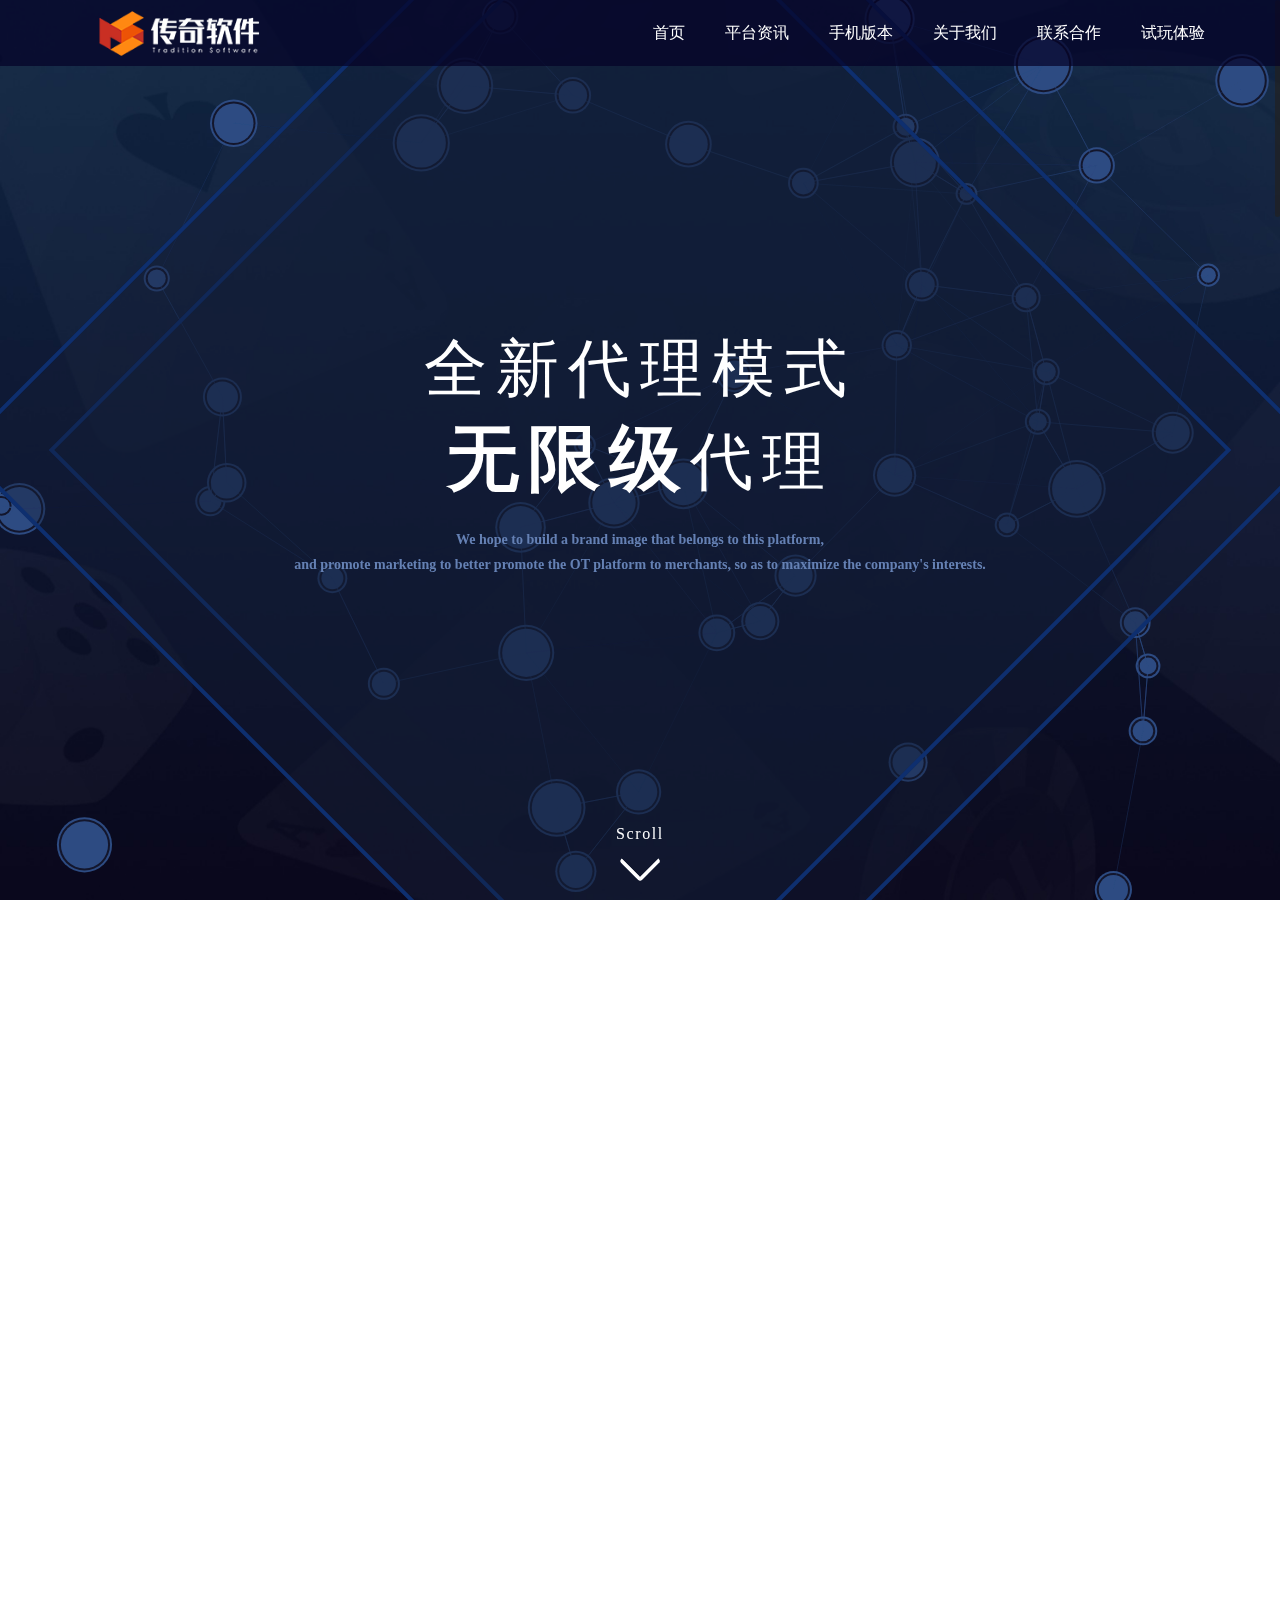
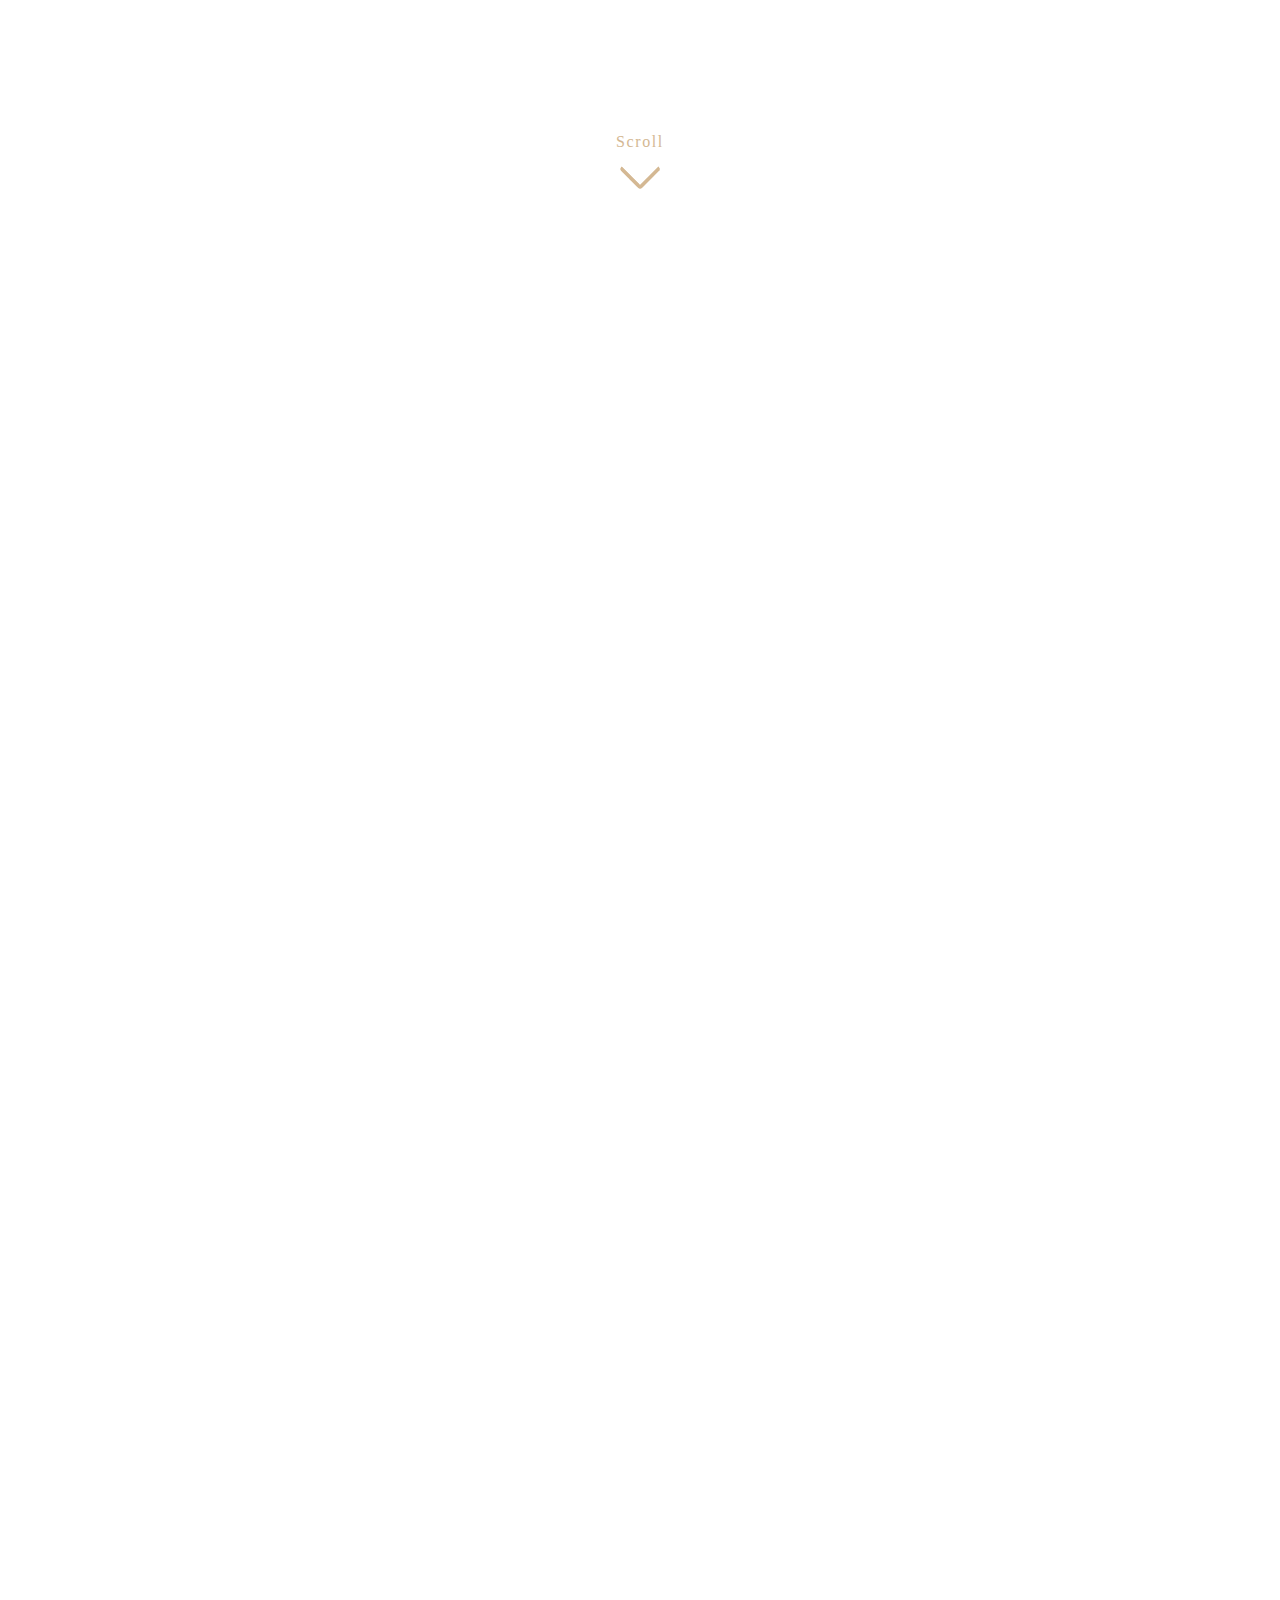
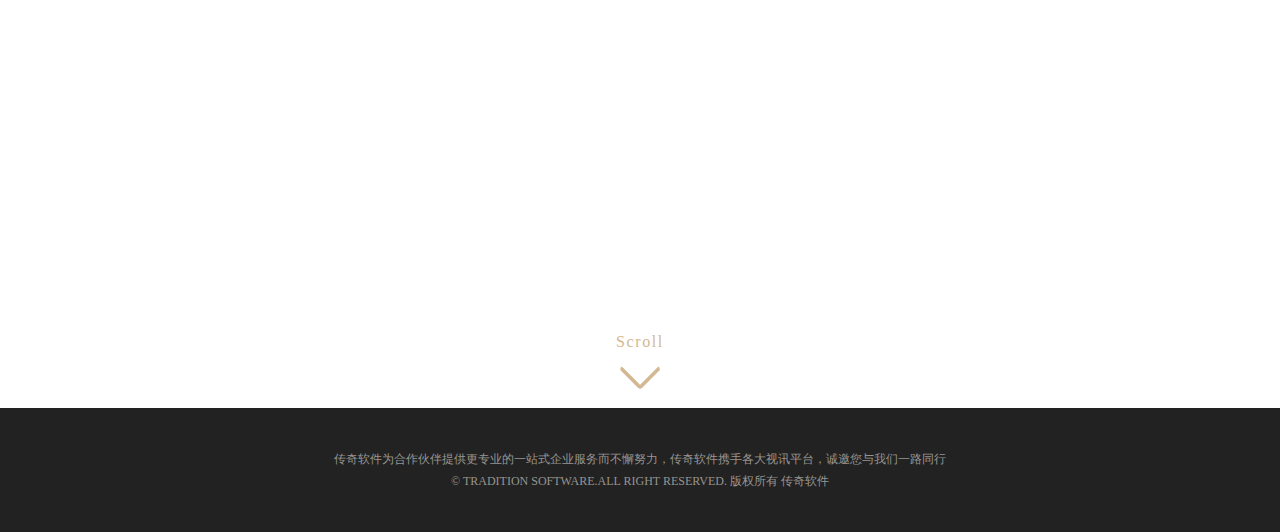
==== index.html @ 80adf050 "firstup" ====
<!DOCTYPE html>
<html lang="en">

<head>
    <!-- Global site tag (gtag.js) - Google Analytics -->
    <script async src="https://www.googletagmanager.com/gtag/js?id=UA-107870706-2"></script>
    <script src="js/ga.js"></script>
    <!--gaend-->
    <meta charset="UTF-8">
    <meta name="viewport" content="width=device-width, initial-scale=1.0">
    <meta http-equiv="X-UA-Compatible" content="ie=edge">
    <title>传奇软件</title>
    <link href="css/bootstrap.min.css" rel="stylesheet">
    <link rel="stylesheet" href="css/icomoon.css">
    <link rel="stylesheet" href="css/animate.css">
    <link rel="stylesheet" href="css/slick.css">
    <link rel="stylesheet" href="css/colorbox.css">
    <link rel="stylesheet" href="stylesheets/style.css">
</head>

<body>
    <div class="wow fadeIn navbar anvbar-custom navbar-default navbar-fixed-top" role="navigation" data-wow-delay="0.2s">
    </div>
    <div class="visual" id="index_main">
        <canvas id="canvas"></canvas>
        <script src="js/canvas.js "></script>
        <div class="maintext">
            <h1 class="wow fadeInDown" data-wow-delay="0.2s">
                <div>全新代理模式</div>
                <div><span>无限级</span>代理</div>
            </h1>
            <p class="wow fadeInUp stxt" data-wow-delay="0.4s">
                We hope to build a brand image that belongs to this platform,
                <br/>and promote marketing to better promote the OT platform to merchants, so as to maximize the company's interests.
            </p>
        </div>
        <a class="scroll" href="#index_why">Scroll
            <span class="arrow"></span>
        </a>
    </div>
    <div class="visual inpage_full lightbg" id="index_why">
        <div class="container">
            <h1 class="wow fadeInUp parttitle">为什么选择我们</h1>
            <div class="rowbox">
                <li class="wow fadeInUp">
                    <div class="circle">
                        <i class="icon-index_02_svg01"></i>
                    </div>
                    <div class="stitle">VIP高端定制</div>
                    <div class="stxt">提供多套网站皮肤供您选择 更可根据您的要求，打造属于您的游戏平台</div>
                </li>
                <li class="wow fadeInUp" data-wow-delay="0.1s">
                    <div class="circle">
                        <i class="icon-index_02_svg02"></i>
                    </div>
                    <div class="stitle">超强防御系统</div>
                    <div class="stxt">专业的技术团队，全新的网站架构， 更有加密的网站防攻击系统，让您的网站安全稳定运营</div>
                </li>
                <li class="wow fadeInUp" data-wow-delay="0.2s">
                    <div class="circle">
                        <i class="icon-index_02_svg03"></i>
                    </div>
                    <div class="stitle">大数据处理能力</div>
                    <div class="stxt">具备更强的决策力、洞察发现力和流程优化能力的海量 高增长率和多样化的信息资产</div>
                </li>
                <li class="wow fadeInUp">
                    <div class="circle">
                        <i class="icon-index_02_svg04"></i>
                    </div>
                    <div class="stitle">一站式服务</div>
                    <div class="stxt">一站式企业级服务 为您提供更高质量的服务和服务效率 让您的网站运营无后顾之忧</div>
                </li>
                <li class="wow fadeInUp" data-wow-delay="0.1s">
                    <div class="circle">
                        <i class="icon-index_02_svg05"></i>
                    </div>
                    <div class="stitle">7*24小时支持与维护</div>
                    <div class="stxt">提供专属您的7*24小时沟通渠道 让我们专业的运维团队为您解决所有难题</div>
                </li>
                <li class="wow fadeInUp" data-wow-delay="0.2s">
                    <div class="circle">
                        <i class="icon-index_02_svg06"></i>
                    </div>
                    <div class="stitle">风险管理</div>
                    <div class="stxt">实时风险监控系统 保证每个玩家的资金安全</div>
                </li>
            </div>
        </div>
        <a class="scroll scroll_light" href="#index_crate">Scroll
            <span class="arrow"></span>
        </a>
    </div>
    <div class="visual darkbg inpage_full" id="index_crate">
        <div class="container">
            <h1 class="wow fadeInUp parttitle">创新的代理模式</h1>
            <div class="rowbox">
                <li class="wow fadeInUp">
                    <div class="circle">
                        <div class="stitle">1</div>
                    </div>
                    <div class="stxt">首创无限层极代理模式<br/>同时可发展下级代理与玩家<br/>最短时间产生几何裂变<br/>巨额收益轻松赚取</div>
                </li>
                <li class="wow fadeInUp" data-wow-delay="0.1s">
                    <div class="circle">
                        <div class="stitle">2</div>
                    </div>
                    <div class="stxt">代理返水可重复为<br/>平台创造收益<br/>打破传统的返点模式<br/>开创新平台，新模式</div>
                </li>
                <li class="wow fadeInUp" data-wow-delay="0.2s">
                    <div class="circle">
                        <div class="stitle">3</div>
                    </div>
                    <div class="stxt">全新返利模式<br/>平台可自定义返水比例政<br/>策去配合您的运营模式</div>
                </li>
                <li class="wow fadeInUp" data-wow-delay="0.3s">
                    <div class="circle">
                        <div class="stitle">4</div>
                    </div>
                    <div class="stxt">即将开发手机端代理后台<br/>代理随时随<br/>地可查看创收<br/>随时随地发展会员</div>
                </li>
            </div>
        </div>
        <a class="scroll scroll_light" href="#index_pay">Scroll
            <span class="arrow"></span>
        </a>
    </div>
    <div class="visual lightbg inpage_full" id="index_pay">
        <div class="container">
            <h1 class="wow fadeInUp parttitle">独立支付系统</h1>
            <div class="rowbox">
                <div class="payimg wow fadeInUp"><img src="images/index_04_pagepic.png" alt=""></div>
                <ul>
                    <li class="wow fadeInUp">组建自有的专业支付小组，解决各种支付难题</li>
                    <li class="wow fadeInUp" data-wow-delay="0.1s">更多安全可靠的支付商户，让支付变得可靠可信</li>
                    <li class="wow fadeInUp" data-wow-delay="0.2s">使用独立系统维护支付产品，独立发布上线不影响其他业务点</li>
                    <li class="wow fadeInUp" data-wow-delay="0.3s">超顺畅免转钱包，无需转账，玩家可以在各个游戏平台快速进行游戏</li>
                </ul>
            </div>
        </div>
        
        <a class="scroll scroll_light" href="#index_03">Scroll
            <span class="arrow"></span>
        </a>
    </div>
    <footer>
    </footer>
    <a href="# " class="toTop " href="# " title="top ">
        <span>
            <p class="arrow">
            </p>
        </span>
    </a>
</body>
<script src="js/jquery-2.1.0.min.js "></script>
<script src="js/bootstrap.min.js "></script>
<script src="js/jquery.nicescroll.min.js "></script>
<script src="js/slick.min.js"></script>
<script src="js/jquery.colorbox.js"></script>
<script src="js/wow.min.js "></script>
<script src="js/script.js "></script>

</html>
---- css/icomoon.css ----
@font-face {
  font-family: 'icomoon';
  src:  url('fonts/icomoon.eot?jdwg32');
  src:  url('fonts/icomoon.eot?jdwg32#iefix') format('embedded-opentype'),
    url('fonts/icomoon.ttf?jdwg32') format('truetype'),
    url('fonts/icomoon.woff?jdwg32') format('woff'),
    url('fonts/icomoon.svg?jdwg32#icomoon') format('svg');
  font-weight: normal;
  font-style: normal;
}

[class^="icon-"], [class*=" icon-"] {
  /* use !important to prevent issues with browser extensions that change fonts */
  font-family: 'icomoon' !important;
  speak: none;
  font-style: normal;
  font-weight: normal;
  font-variant: normal;
  text-transform: none;
  line-height: 1;

  /* Better Font Rendering =========== */
  -webkit-font-smoothing: antialiased;
  -moz-osx-font-smoothing: grayscale;
}

.icon-contact_message:before {
  content: "\e900";
  color: #000;
}
.icon-contact_name:before {
  content: "\e901";
}
.icon-contact_phone:before {
  content: "\e902";
}
.icon-index_02_svg01:before {
  content: "\e903";
  color: #000;
}
.icon-index_02_svg02:before {
  content: "\e904";
  color: #000;
}
.icon-index_02_svg03:before {
  content: "\e905";
  color: #000;
}
.icon-index_02_svg04:before {
  content: "\e906";
  color: #000;
}
.icon-index_02_svg05:before {
  content: "\e907";
  color: #000;
}
.icon-index_02_svg06:before {
  content: "\e908";
  color: #000;
}
.icon-information_download:before {
  content: "\e909";
}
.icon-information_news:before {
  content: "\e90a";
}
.icon-information_product:before {
  content: "\e90b";
}
.icon-information_search:before {
  content: "\e90c";
}
.icon-information_version:before {
  content: "\e90d";
}
.icon-mobile_main01:before {
  content: "\e90e";
}
.icon-mobile_main02:before {
  content: "\e90f";
}
.icon-mobile_main03:before {
  content: "\e910";
}
.icon-mobile_main04:before {
  content: "\e911";
}
.icon-mobile_main05:before {
  content: "\e912";
}
.icon-mobile_main06:before {
  content: "\e913";
}
.icon-mobile_main07:before {
  content: "\e914";
}
.icon-contact_mail:before {
  content: "\e915";
}
---- css/colorbox.css ----
/*
    Colorbox Core Style:
    The following CSS is consistent between example themes and should not be altered.
*/
#colorbox, #cboxOverlay, #cboxWrapper{position:absolute; top:0; left:0; z-index:9999; overflow:hidden;}
#cboxOverlay{position:fixed; width:100%; height:100%;}
#cboxMiddleLeft, #cboxBottomLeft{clear:left;}
#cboxContent{position:relative;}
#cboxLoadedContent{overflow:auto; -webkit-overflow-scrolling: touch;}
#cboxTitle{margin:0;}
#cboxLoadingOverlay, #cboxLoadingGraphic{position:absolute; top:0; left:0; width:100%; height:100%;}
#cboxPrevious, #cboxNext, #cboxClose, #cboxSlideshow{cursor:pointer;}
.cboxPhoto{float:left; margin:auto; border:0; display:block; max-width:none; -ms-interpolation-mode:bicubic;}
.cboxIframe{width:100%; height:100%; display:block; border:0;}
#colorbox, #cboxContent, #cboxLoadedContent{box-sizing:content-box; -moz-box-sizing:content-box; -webkit-box-sizing:content-box;}

/* 
    User Style:
    Change the following styles to modify the appearance of Colorbox.  They are
    ordered & tabbed in a way that represents the nesting of the generated HTML.
*/
#cboxOverlay{background:#000;}
#colorbox{outline:0;}
    #cboxContent{margin-top:20px;background:#000;}
        .cboxIframe{background:#fff;}
        #cboxError{padding:50px; border:1px solid #ccc;}
        #cboxLoadedContent{border:5px solid #000; background:#fff;}
        #cboxTitle{position:absolute; top:-15px; left:0;color:#fffae6;font-size: 12px; padding-left:7px;}
        #cboxCurrent{position:absolute; top:-15px; right:0px;color:#2a2a2a;font-size: 12px; padding-right:7px;}
        #cboxLoadingGraphic{background:url(../images/loading.gif) no-repeat center center;}

        /* these elements are buttons, and may need to have additional styles reset to avoid unwanted base styles */
        #cboxPrevious, #cboxNext, #cboxSlideshow, #cboxClose {border:0; padding:0; margin:0; overflow:visible; width:auto; background:none; }
        
        /* avoid outlines on :active (mouseclick), but preserve outlines on :focus (tabbed navigating) */
        #cboxPrevious:active, #cboxNext:active, #cboxSlideshow:active, #cboxClose:active {outline:0;}
        
        #cboxSlideshow{position:absolute; top:-20px; right:90px;color:#fffae6;font-size: 12px;}
        #cboxPrevious{position:absolute; top:50%; left:5px; margin-top:-32px; background:url(../images/controls.png) no-repeat top left; width:28px; height:65px; text-indent:-9999px;}
        #cboxPrevious:hover{background-position:bottom left;}
        #cboxNext{position:absolute; top:50%; right:5px; margin-top:-32px; background:url(../images/controls.png) no-repeat top right; width:28px; height:65px; text-indent:-9999px;}
        #cboxNext:hover{background-position:bottom right;}
        #cboxClose{position:absolute; top:5px; right:30px; display:block; background:url(../images/controls.png) no-repeat top center; width:38px; height:19px; text-indent:-9999px;}
        #cboxClose:hover{background-position:bottom center;}
---- stylesheets/style.css ----
@charset "UTF-8";
/* Welcome to Compass.
 * In this file you should write your main styles. (or centralize your imports)
 * Import this file using the following HTML or equivalent:
 * <link href="/stylesheets/screen.css" media="screen, projection" rel="stylesheet" type="text/css" /> */
/* http://meyerweb.com/eric/tools/css/reset/ 
   v2.0 | 20110126
   License: none (public domain)
*/
/* line 6, ../sass/reset.scss */
html, body, div, span, applet, object, iframe, h1, h2, h3, h4, h5, h6, p, blockquote, pre, a, abbr, acronym, address, big, cite, code, del, dfn, em, img, ins, kbd, q, s, samp, small, strike, strong, sub, sup, tt, var, b, u, i, center, dl, dt, dd, ol, ul, li, fieldset, form, label, legend, table, caption, tbody, tfoot, thead, tr, th, td, article, aside, canvas, details, embed, figure, figcaption, footer, header, hgroup, menu, nav, output, ruby, section, summary, time, mark, audio, video {
  margin: 0;
  padding: 0;
  border: 0;
  font-size: 100%;
  font: inherit;
  vertical-align: baseline;
}

/* HTML5 display-role reset for older browsers */
/* line 16, ../sass/reset.scss */
article, aside, details, figcaption, figure, footer, header, hgroup, menu, nav, section {
  display: block;
}

/* line 19, ../sass/reset.scss */
body {
  line-height: 1;
}

/* line 22, ../sass/reset.scss */
ol, ul {
  list-style: none;
}

/* line 25, ../sass/reset.scss */
blockquote, q {
  quotes: none;
}

/* line 29, ../sass/reset.scss */
blockquote:before, blockquote:after {
  content: '';
  content: none;
}

/* line 34, ../sass/reset.scss */
q:before, q:after {
  content: '';
  content: none;
}

/* line 38, ../sass/reset.scss */
table {
  border-collapse: collapse;
  border-spacing: 0;
}

/*zindex*/
/*linear-gradient*/
/*specify*/
/*keyframes*/
/*Responsive*/
/*radius*/
/*boxshadow*/
/*POS*/
/*clearfix*/
/*changebg*/
/*gridbox*/
/* line 37, ../sass/style.scss */
* {
  font: normal 14px/20px "Microsoft Yahei";
}

/*
*********useage*********
@include POS(475px,75px);
@include css3(transition,all 1s ease);
@include css3(box-shadow,0px 0px 14px #ffffff);
@include css3(border-radius,20px);
border: 2px solid #6d4b00;
left: calc(50% - 82.5px);
@include linear-gradient(#db3542, #bc2741);
@include range-width-in(0,0){}
@include ellipsistext();
@include linear-gradient($top, $bottom);

.btn_face{
    @include btn_style_face($color_main ,65px ,30px,$radius);
    @include hover_light();
}
.btn_line{
    @include btn_style_line($color_main ,65px ,30px,$radius);
}
.tablebox{
    @include table_style();
}


@media screen and (min-width: 0px) and (max-width:640px) {}
@media screen and (min-width: 641px) and (max-width:1200px) {}
@media screen and (min-width: 1201px) and (max-width:2000px) {}

*********animation*********
@include css3(transition,all 1s ease);
@include css3(animation,opacitylight 2s infinite linear);
@include keyframes(opacitylight) {
    0% {
        opacity: 0;
    }
    50% {
        opacity: 1;
    }
    100% {
        opacity: 0;
    }
}
*/
/*
@if $point == bigpc
    @media only screen and (max-width: 1440px)
        @content 
@if $point == pc
    @media only screen and (max-width: 1024px)
        @content 
@else if $point == pad 
    @media only screen and (max-width: 768px)  
        @content 
@else if $point == mobile 
    @media only screen and (max-width: 425px)   
        @content
*/
/* line 208, ../sass/style.scss */
body {
  background: #fff;
  font-family: "Microsoft Yahei";
}

/* line 213, ../sass/style.scss */
a {
  text-decoration: none;
}

/* line 217, ../sass/style.scss */
li {
  list-style: none;
}

/* line 221, ../sass/style.scss */
.stxt {
  font-size: 14px;
  line-height: 25px;
}

/* line 225, ../sass/style.scss */
.stitle {
  font-size: 18px;
  line-height: 50px;
  font-weight: 900;
}

/* line 231, ../sass/style.scss */
select {
  -webkit-box-shadow: 0px 0px 14px #ffffff;
  -moz-box-shadow: 0px 0px 14px #ffffff;
  -ms-box-shadow: 0px 0px 14px #ffffff;
  -o-box-shadow: 0px 0px 14px #ffffff;
  box-shadow: 0px 0px 14px #ffffff;
  border: 0px;
  line-height: 30px;
  height: 30px;
  padding: 0 7px;
  /*很关键：将默认的select选择框样式清除*/
  appearance: none;
  -moz-appearance: none;
  -webkit-appearance: none;
  padding-right: 20px;
  cursor: pointer;
  min-width: 80px;
}

/* line 247, ../sass/style.scss */
input {
  border: 1px solid #3e8ef0;
  background: transparent;
  line-height: 28px;
  height: 28px;
  padding: 0 10px;
  -webkit-transition: all 0.2s ease;
  -moz-transition: all 0.2s ease;
  -ms-transition: all 0.2s ease;
  -o-transition: all 0.2s ease;
  transition: all 0.2s ease;
  width: 145px;
}

/* line 256, ../sass/style.scss */
.visual {
  min-height: 100vh;
  color: #fff;
  padding: 1em;
  position: relative;
  overflow: hidden;
  display: -webkit-flex;
  display: flex;
  align-items: center;
  -webkit-align-items: center;
}

/* line 264, ../sass/style.scss */
.inpage_full {
  padding: 1em 1em 8em 1em;
}

/* line 267, ../sass/style.scss */
.wrapper {
  width: 100%;
  height: auto;
  margin: 0 auto;
  min-width: 1000px;
}

/* line 273, ../sass/style.scss */
.wrapper_in {
  max-width: 1000px;
  width: 100%;
  height: 100%;
  margin: 0 auto;
  position: relative;
}

/* line 280, ../sass/style.scss */
.gridbox li {
  height: 100px;
  float: left;
  margin-right: 5%;
  margin-bottom: 5%;
  width: 16%;
  background: #000;
}
/* line 152, ../sass/mixin.scss */
.gridbox li:nth-child(5n) {
  margin-right: 0;
}
/* line 284, ../sass/style.scss */
.gridbox li img {
  width: 100%;
}

@media screen and (min-width: 0) and (max-width: 767px) {
  /* line 288, ../sass/style.scss */
  .pc_show {
    display: none;
  }
}

/* line 293, ../sass/style.scss */
.mb_show {
  display: none;
}
@media screen and (min-width: 0) and (max-width: 767px) {
  /* line 293, ../sass/style.scss */
  .mb_show {
    display: block;
  }
}

/*navbar*/
/* line 300, ../sass/style.scss */
.navbar {
  background-color: rgba(4, 2, 39, 0.7);
}
@media screen and (min-width: 0) and (max-width: 425px) {
  /* line 300, ../sass/style.scss */
  .navbar {
    background-color: #040227;
  }
}

@media screen and (min-width: 0) and (max-width: 767px) {
  /* line 306, ../sass/style.scss */
  .navbar-nav {
    margin-top: 0px;
  }
}

/* line 311, ../sass/style.scss */
.navbar-default {
  border-color: transparent;
}
/* line 313, ../sass/style.scss */
.navbar-default .navbar-nav > li > a {
  line-height: 45px;
  color: #fff;
  text-align: center;
  padding: 10px 20px;
  font-weight: 100;
}
@media screen and (min-width: 0) and (max-width: 768px) {
  /* line 313, ../sass/style.scss */
  .navbar-default .navbar-nav > li > a {
    line-height: 30px;
  }
}
@media screen and (min-width: 0) and (max-width: 1024px) {
  /* line 313, ../sass/style.scss */
  .navbar-default .navbar-nav > li > a {
    padding: 10px;
  }
}
/* line 325, ../sass/style.scss */
.navbar-default .navbar-nav > li > a:hover, .navbar-default .navbar-nav > li > a:focus {
  color: rgba(255, 255, 255, 0.8);
}

/* line 330, ../sass/style.scss */
.navbar-collapse {
  max-height: 100%;
}

/* line 333, ../sass/style.scss */
.navbar-brand {
  padding: 0 8px;
}
@media screen and (min-width: 0) and (max-width: 768px) {
  /* line 333, ../sass/style.scss */
  .navbar-brand {
    padding: 0;
  }
}
/* line 338, ../sass/style.scss */
.navbar-brand img {
  height: 60px;
  margin: 0 1.2vw;
}
@media screen and (min-width: 0) and (max-width: 768px) {
  /* line 338, ../sass/style.scss */
  .navbar-brand img {
    height: 50px;
  }
}

/* line 346, ../sass/style.scss */
.navbar-toggle {
  margin-top: 15px;
  border: none !important;
}
/* line 349, ../sass/style.scss */
.navbar-toggle:hover {
  background-color: transparent !important;
}
/* line 352, ../sass/style.scss */
.navbar-toggle span.icon-bar {
  position: relative;
  -webkit-transition: 0.3s;
  -moz-transition: 0.3s;
  -ms-transition: 0.3s;
  -o-transition: 0.3s;
  transition: 0.3s;
}

/* line 359, ../sass/style.scss */
.navbar-toggle:not(.collapsed) span.icon-bar:nth-child(2) {
  top: 6px;
  -webkit-transform: rotate(45deg);
  -moz-transform: rotate(45deg);
  -ms-transform: rotate(45deg);
  -o-transform: rotate(45deg);
  transform: rotate(45deg);
}
/* line 364, ../sass/style.scss */
.navbar-toggle:not(.collapsed) span.icon-bar:nth-child(3) {
  opacity: 0;
}
/* line 367, ../sass/style.scss */
.navbar-toggle:not(.collapsed) span.icon-bar:nth-child(4) {
  top: -6px;
  -webkit-transform: rotate(-45deg);
  -moz-transform: rotate(-45deg);
  -ms-transform: rotate(-45deg);
  -o-transform: rotate(-45deg);
  transform: rotate(-45deg);
}

/* line 373, ../sass/style.scss */
.navbar-default .navbar-toggle:hover, .navbar-default .navbar-toggle:focus {
  background: rgba(255, 255, 255, 0.2);
}

/* line 376, ../sass/style.scss */
.navbar-default .navbar-nav > .open > a, .navbar-default .navbar-nav > .open > a:hover, .navbar-default .navbar-nav > .open > a:focus {
  background-color: transparent;
  color: #fff;
}

/* line 380, ../sass/style.scss */
.navbar-color, .custom-collapse {
  background-color: #040227;
  transition: background 1.2s;
}

/* line 386, ../sass/style.scss */
.dropdown-menu {
  color: #040227;
  background-color: white;
  border: 1px solid rgba(4, 2, 39, 0.7);
  border-top: 3px solid rgba(4, 2, 39, 0.7);
  box-shadow: 0 0 5px rgba(0, 0, 0, 0.05);
}
@media screen and (min-width: 0) and (max-width: 768px) {
  /* line 386, ../sass/style.scss */
  .dropdown-menu {
    width: 100%;
    border: none;
  }
}
/* line 396, ../sass/style.scss */
.dropdown-menu li {
  padding: 10px 5px;
}
@media screen and (min-width: 0) and (max-width: 768px) {
  /* line 396, ../sass/style.scss */
  .dropdown-menu li {
    background-color: rgba(255, 255, 255, 0.8);
    color: #444;
    width: 100%;
  }
}

/* line 407, ../sass/style.scss */
.dropdown:hover > .dropdown-menu {
  background-color: white;
  display: block;
}

/* line 411, ../sass/style.scss */
.dropdown-menu > li > a {
  text-align: center;
}

/* line 414, ../sass/style.scss */
.dropdown-menu > li > a:hover {
  transition: all 0.5s;
  background-color: transparent;
  color: #ff6d00;
}

/* line 419, ../sass/style.scss */
.navbar-nav .open .dropdown-menu {
  position: static;
  float: none;
  width: auto;
  margin-top: 0;
  background-color: transparent;
  border: 0;
  box-shadow: none;
}

/*scroll next*/
/* line 430, ../sass/style.scss */
a.scroll {
  color: #fff;
  position: absolute;
  bottom: 50px;
  left: 50%;
  z-index: 2;
  display: inline-block;
  -webkit-transform: translate(-50%, -50%);
  -moz-transform: translate(-50%, -50%);
  -ms-transform: translate(-50%, -50%);
  -o-transform: translate(-50%, -50%);
  transform: translate(-50%, -50%);
  letter-spacing: 0.1em;
  text-decoration: none;
  transition: opacity 0.3s;
}
/* line 441, ../sass/style.scss */
a.scroll span.arrow {
  -webkit-transition: all 600ms cubic-bezier(0.17, 0.67, 0.83, 0.67);
  -moz-transition: all 600ms cubic-bezier(0.17, 0.67, 0.83, 0.67);
  -ms-transition: all 600ms cubic-bezier(0.17, 0.67, 0.83, 0.67);
  -o-transition: all 600ms cubic-bezier(0.17, 0.67, 0.83, 0.67);
  transition: all 600ms cubic-bezier(0.17, 0.67, 0.83, 0.67);
  -webkit-transform: rotate(-45deg);
  -moz-transform: rotate(-45deg);
  -ms-transform: rotate(-45deg);
  -o-transform: rotate(-45deg);
  transform: rotate(-45deg);
  position: absolute;
  top: 20px;
  left: 50%;
  border-left: 4px solid #fff;
  border-bottom: 4px solid #fff;
  border-radius: 4px;
  margin-left: -15px;
  box-sizing: border-box;
  width: 30px;
  height: 30px;
  -webkit-animation: opacitylight 1s infinite linear;
  -moz-animation: opacitylight 1s infinite linear;
  -ms-animation: opacitylight 1s infinite linear;
  -o-animation: opacitylight 1s infinite linear;
  animation: opacitylight 1s infinite linear;
}
@-webkit-keyframes opacitylight {
  0% {
    top: 10px;
    opacity: 0;
  }
  80% {
    opacity: 1;
  }
  100% {
    top: 30px;
    opacity: 0;
  }
}
@-moz-keyframes opacitylight {
  0% {
    top: 10px;
    opacity: 0;
  }
  80% {
    opacity: 1;
  }
  100% {
    top: 30px;
    opacity: 0;
  }
}
@-o-keyframes opacitylight {
  0% {
    top: 10px;
    opacity: 0;
  }
  80% {
    opacity: 1;
  }
  100% {
    top: 30px;
    opacity: 0;
  }
}
@keyframes opacitylight {
  0% {
    top: 10px;
    opacity: 0;
  }
  80% {
    opacity: 1;
  }
  100% {
    top: 30px;
    opacity: 0;
  }
}
/* line 470, ../sass/style.scss */
a.scroll_light {
  color: #d4b893;
}
/* line 472, ../sass/style.scss */
a.scroll_light span.arrow {
  border-left: 4px solid #d4b893;
  border-bottom: 4px solid #d4b893;
}

/* line 477, ../sass/style.scss */
h1.parttitle {
  color: #333333;
  font-size: 48px;
  font-size: 5vmin;
  letter-spacing: 10px;
  letter-spacing: 1vmin;
  width: 100%;
  text-align: center;
  font-weight: 900;
  margin: 40px auto;
}
@media screen and (min-width: 0) and (max-width: 768px) {
  /* line 477, ../sass/style.scss */
  h1.parttitle {
    font-size: 30px;
    font-size: 10vmin;
    letter-spacing: 10px;
    letter-spacing: 1vmin;
  }
}

/*index*/
/* line 495, ../sass/style.scss */
#index_main {
  background: url(../images/index_01.jpg) center;
  background-size: cover;
  background-attachment: fixed;
  display: -webkit-flex;
  display: flex;
  align-items: center;
  -webkit-align-items: center;
  position: relative;
  overflow: hidden;
}
/* line 502, ../sass/style.scss */
#index_main .stxt {
  color: #6581b4;
}

/* line 506, ../sass/style.scss */
#index_why {
  background: url(../images/index_02.jpg) center;
  background-size: cover;
  background-attachment: fixed;
}
/* line 511, ../sass/style.scss */
#index_why .rowbox li {
  padding: 2%;
  text-align: center;
  flex-grow: 1;
  cursor: pointer;
  width: calc(100% / 3);
}
@media screen and (min-width: 0) and (max-width: 768px) {
  /* line 511, ../sass/style.scss */
  #index_why .rowbox li {
    width: 100%;
  }
}
/* line 521, ../sass/style.scss */
#index_why .rowbox li:hover .circle {
  -webkit-transform: rotatey(360deg);
  -moz-transform: rotatey(360deg);
  -ms-transform: rotatey(360deg);
  -o-transform: rotatey(360deg);
  transform: rotatey(360deg);
}
/* line 523, ../sass/style.scss */
#index_why .rowbox li:hover .circle i:before {
  color: #525a67;
}
/* line 528, ../sass/style.scss */
#index_why .rowbox li .circle {
  -webkit-border-radius: 50%;
  -moz-border-radius: 50%;
  -ms-border-radius: 50%;
  -o-border-radius: 50%;
  border-radius: 50%;
  -webkit-transition: all 0.3s ease;
  -moz-transition: all 0.3s ease;
  -ms-transition: all 0.3s ease;
  -o-transition: all 0.3s ease;
  transition: all 0.3s ease;
  border: 3px solid #525a67;
  padding: 1.5em;
  display: table;
  margin: 0 auto;
}
/* line 536, ../sass/style.scss */
#index_why .rowbox li .circle i:before {
  -webkit-transition: all 0.3s ease;
  -moz-transition: all 0.3s ease;
  -ms-transition: all 0.3s ease;
  -o-transition: all 0.3s ease;
  transition: all 0.3s ease;
  font-size: 120px;
  color: #a9b1b7;
}

/* line 546, ../sass/style.scss */
#index_crate {
  background: url(../images/index_03.jpg) center;
  background-size: cover;
  background-attachment: fixed;
}
/* line 551, ../sass/style.scss */
#index_crate .rowbox li {
  background: url(../images/index_02_pagepic.png) top repeat;
  padding: 2%;
  margin: 1% .25%;
  text-align: center;
  flex-grow: 1;
  cursor: pointer;
  width: calc(98% / 4);
  min-height: 55vh;
  padding-top: 10%;
  -webkit-transition: all 0.3s ease;
  -moz-transition: all 0.3s ease;
  -ms-transition: all 0.3s ease;
  -o-transition: all 0.3s ease;
  transition: all 0.3s ease;
}
@media screen and (min-width: 0) and (max-width: 768px) {
  /* line 551, ../sass/style.scss */
  #index_crate .rowbox li {
    min-height: 40vh;
    width: 100%;
  }
  /* line 565, ../sass/style.scss */
  #index_crate .rowbox li .stitle {
    color: #d4b893 !important;
  }
  /* line 566, ../sass/style.scss */
  #index_crate .rowbox li .stxt {
    color: #d4b893 !important;
    margin-top: 5% !important;
  }
  /* line 567, ../sass/style.scss */
  #index_crate .rowbox li .circle {
    border: 1px solid #d4b893 !important;
  }
}
/* line 569, ../sass/style.scss */
#index_crate .rowbox li:nth-child(1) {
  background-position: 25%;
}
/* line 572, ../sass/style.scss */
#index_crate .rowbox li:nth-child(2) {
  background-position: 50%;
}
/* line 575, ../sass/style.scss */
#index_crate .rowbox li:nth-child(3) {
  background-position: 75%;
}
/* line 578, ../sass/style.scss */
#index_crate .rowbox li .circle {
  -webkit-border-radius: 50%;
  -moz-border-radius: 50%;
  -ms-border-radius: 50%;
  -o-border-radius: 50%;
  border-radius: 50%;
  -webkit-transition: all 0.3s ease;
  -moz-transition: all 0.3s ease;
  -ms-transition: all 0.3s ease;
  -o-transition: all 0.3s ease;
  transition: all 0.3s ease;
  display: -webkit-flex;
  display: flex;
  align-items: center;
  -webkit-align-items: center;
  border: 1px solid #8a8a96;
  margin: 0 auto;
  width: 65px;
  height: 65px;
}
/* line 586, ../sass/style.scss */
#index_crate .rowbox li .circle .stitle {
  font-size: 45px;
  color: #8a8a96;
  width: 100%;
}
/* line 592, ../sass/style.scss */
#index_crate .rowbox li .stxt {
  margin-top: 25%;
  font-size: 16px;
  line-height: 30px;
  color: #8a8a96;
  letter-spacing: 3px;
}
@media screen and (min-width: 769px) {
  /* line 602, ../sass/style.scss */
  #index_crate .rowbox li:hover {
    -webkit-transform: scale(1.1) !important;
    -moz-transform: scale(1.1) !important;
    -ms-transform: scale(1.1) !important;
    -o-transform: scale(1.1) !important;
    transform: scale(1.1) !important;
  }
  /* line 604, ../sass/style.scss */
  #index_crate .rowbox li:hover .stitle {
    color: #d4b893 !important;
  }
  /* line 605, ../sass/style.scss */
  #index_crate .rowbox li:hover .stxt {
    color: #d4b893;
  }
  /* line 606, ../sass/style.scss */
  #index_crate .rowbox li:hover .circle {
    border: 1px solid #d4b893;
  }
  /* line 610, ../sass/style.scss */
  #index_crate .rowbox:hover li {
    -webkit-transform: scale(0.9);
    -moz-transform: scale(0.9);
    -ms-transform: scale(0.9);
    -o-transform: scale(0.9);
    transform: scale(0.9);
  }
}

/* line 617, ../sass/style.scss */
#index_pay {
  background: url(../images/index_02.jpg) center;
  background-size: cover;
  background-attachment: fixed;
}
/* line 621, ../sass/style.scss */
#index_pay .container {
  width: 100% !important;
}
/* line 626, ../sass/style.scss */
#index_pay .rowbox .payimg img {
  width: 100%;
}
/* line 630, ../sass/style.scss */
#index_pay .rowbox > * {
  width: 50%;
  flex-grow: 1;
}

/* line 636, ../sass/style.scss */
.rowbox {
  width: 100%;
  display: -webkit-flex;
  display: -ms-flexbox;
  display: flex;
  flex-wrap: wrap;
}
/* line 642, ../sass/style.scss */
.rowbox li {
  -webkit-align-items: center;
  -ms-flex-align: center;
  align-items: center;
}

/* line 648, ../sass/style.scss */
.maintext {
  margin: auto;
  text-align: center;
  z-index: 1;
}
/* line 653, ../sass/style.scss */
.maintext:hover:before, .maintext:hover:after {
  -webkit-transform: scale(0.8) rotate(45deg);
  -moz-transform: scale(0.8) rotate(45deg);
  -ms-transform: scale(0.8) rotate(45deg);
  -o-transform: scale(0.8) rotate(45deg);
  transform: scale(0.8) rotate(45deg);
}
/* line 657, ../sass/style.scss */
.maintext:before, .maintext:after {
  position: absolute;
  content: "";
  width: 100vmin;
  height: 100vmin;
  top: calc(50% - 50vmin);
  left: calc(50% - 50vmin);
  background: rgba(20, 30, 55, 0.4);
  border: 4px solid #0e2f6f;
  z-index: -1;
  -webkit-transform: rotate(45deg);
  -moz-transform: rotate(45deg);
  -ms-transform: rotate(45deg);
  -o-transform: rotate(45deg);
  transform: rotate(45deg);
}
/* line 670, ../sass/style.scss */
.maintext:before {
  left: calc(50% - 45vmin);
  -webkit-transition: all 0.8s;
  -moz-transition: all 0.8s;
  -ms-transition: all 0.8s;
  -o-transition: all 0.8s;
  transition: all 0.8s;
}
/* line 674, ../sass/style.scss */
.maintext:after {
  left: calc(50% - 55vmin);
  -webkit-transition: all 0.5s;
  -moz-transition: all 0.5s;
  -ms-transition: all 0.5s;
  -o-transition: all 0.5s;
  transition: all 0.5s;
}
/* line 678, ../sass/style.scss */
.maintext h1 {
  font-size: 65px;
  font-size: 7vmin;
  letter-spacing: 10px;
  letter-spacing: 1vmin;
  line-height: 100px;
  line-height: 10vmin;
  margin-bottom: 20px;
}
@media screen and (min-width: 0) and (max-width: 768px) {
  /* line 678, ../sass/style.scss */
  .maintext h1 {
    font-size: 40px;
    font-size: 10vmin;
    line-height: 55px;
    line-height: 20vmin;
  }
}
/* line 692, ../sass/style.scss */
.maintext h1 span {
  font-size: 80px;
  font-size: 8vmin;
  font-weight: 900;
}
@media screen and (min-width: 0) and (max-width: 768px) {
  /* line 692, ../sass/style.scss */
  .maintext h1 span {
    font-size: 55px;
    font-size: 15vmin;
  }
}
/* line 702, ../sass/style.scss */
.maintext .stxt {
  font-weight: 900;
}

/* line 706, ../sass/style.scss */
.lightbg {
  color: #333;
}
/* line 708, ../sass/style.scss */
.lightbg .stitle {
  color: #333;
}
/* line 711, ../sass/style.scss */
.lightbg .stxt {
  color: #666;
}
/* line 714, ../sass/style.scss */
.lightbg a.scroll_light {
  color: #d4b893;
}
/* line 716, ../sass/style.scss */
.lightbg a.scroll_light span.arrow {
  border-left: 4px solid #d4b893;
  border-bottom: 4px solid #d4b893;
}

/* line 723, ../sass/style.scss */
.darkbg .stitle {
  color: #fffffb;
}
/* line 726, ../sass/style.scss */
.darkbg .stxt {
  color: #fff;
}
/* line 729, ../sass/style.scss */
.darkbg h1.parttitle {
  color: #fff;
}
/* line 732, ../sass/style.scss */
.darkbg a.scroll_light {
  color: #fff;
}
/* line 734, ../sass/style.scss */
.darkbg a.scroll_light span.arrow {
  border-left: 4px solid #fff;
  border-bottom: 4px solid #fff;
}

/* line 740, ../sass/style.scss */
#canvas {
  position: absolute;
  top: 0;
  left: 0;
}

/*footer*/
/* line 746, ../sass/style.scss */
footer {
  background-color: #222;
  padding: 20px 15px;
  overflow: hidden;
  text-align: center;
  color: #979490;
  font-size: 12px;
  line-height: 22px;
  z-index: 10;
}
@media screen and (min-width: 0) and (max-width: 1024px) {
  /* line 746, ../sass/style.scss */
  footer {
    padding: 10px;
  }
}

/*totop*/
/* line 760, ../sass/style.scss */
.toTop span {
  position: fixed;
  bottom: 66px;
  right: 25px;
  font-size: 50px;
  line-height: 50px;
  color: #fff;
  text-align: center;
  font-weight: bolder;
  z-index: 999;
  background-color: #7b7b7b;
  border-radius: 50%;
  width: 50px;
  height: 50px;
  -webkit-transition: all 0.5s;
  -moz-transition: all 0.5s;
  -ms-transition: all 0.5s;
  -o-transition: all 0.5s;
  transition: all 0.5s;
}
/* line 775, ../sass/style.scss */
.toTop span:hover {
  opacity: 0.9;
}
/* line 778, ../sass/style.scss */
.toTop span p {
  border-radius: 50%;
  text-align: center;
  width: 50px;
  height: 50px;
}
/* line 783, ../sass/style.scss */
.toTop span p::before {
  position: relative;
  line-height: 50px;
  top: -5px;
}
/* line 789, ../sass/style.scss */
.toTop span .arrow {
  -webkit-transform: rotate(135deg);
  -moz-transform: rotate(135deg);
  -ms-transform: rotate(135deg);
  -o-transform: rotate(135deg);
  transform: rotate(135deg);
  position: absolute;
  top: 18px;
  left: 50%;
  border-left: 4px solid #fff;
  border-bottom: 4px solid #fff;
  border-radius: 4px;
  margin-left: -12px;
  box-sizing: border-box;
  width: 25px;
  height: 25px;
}
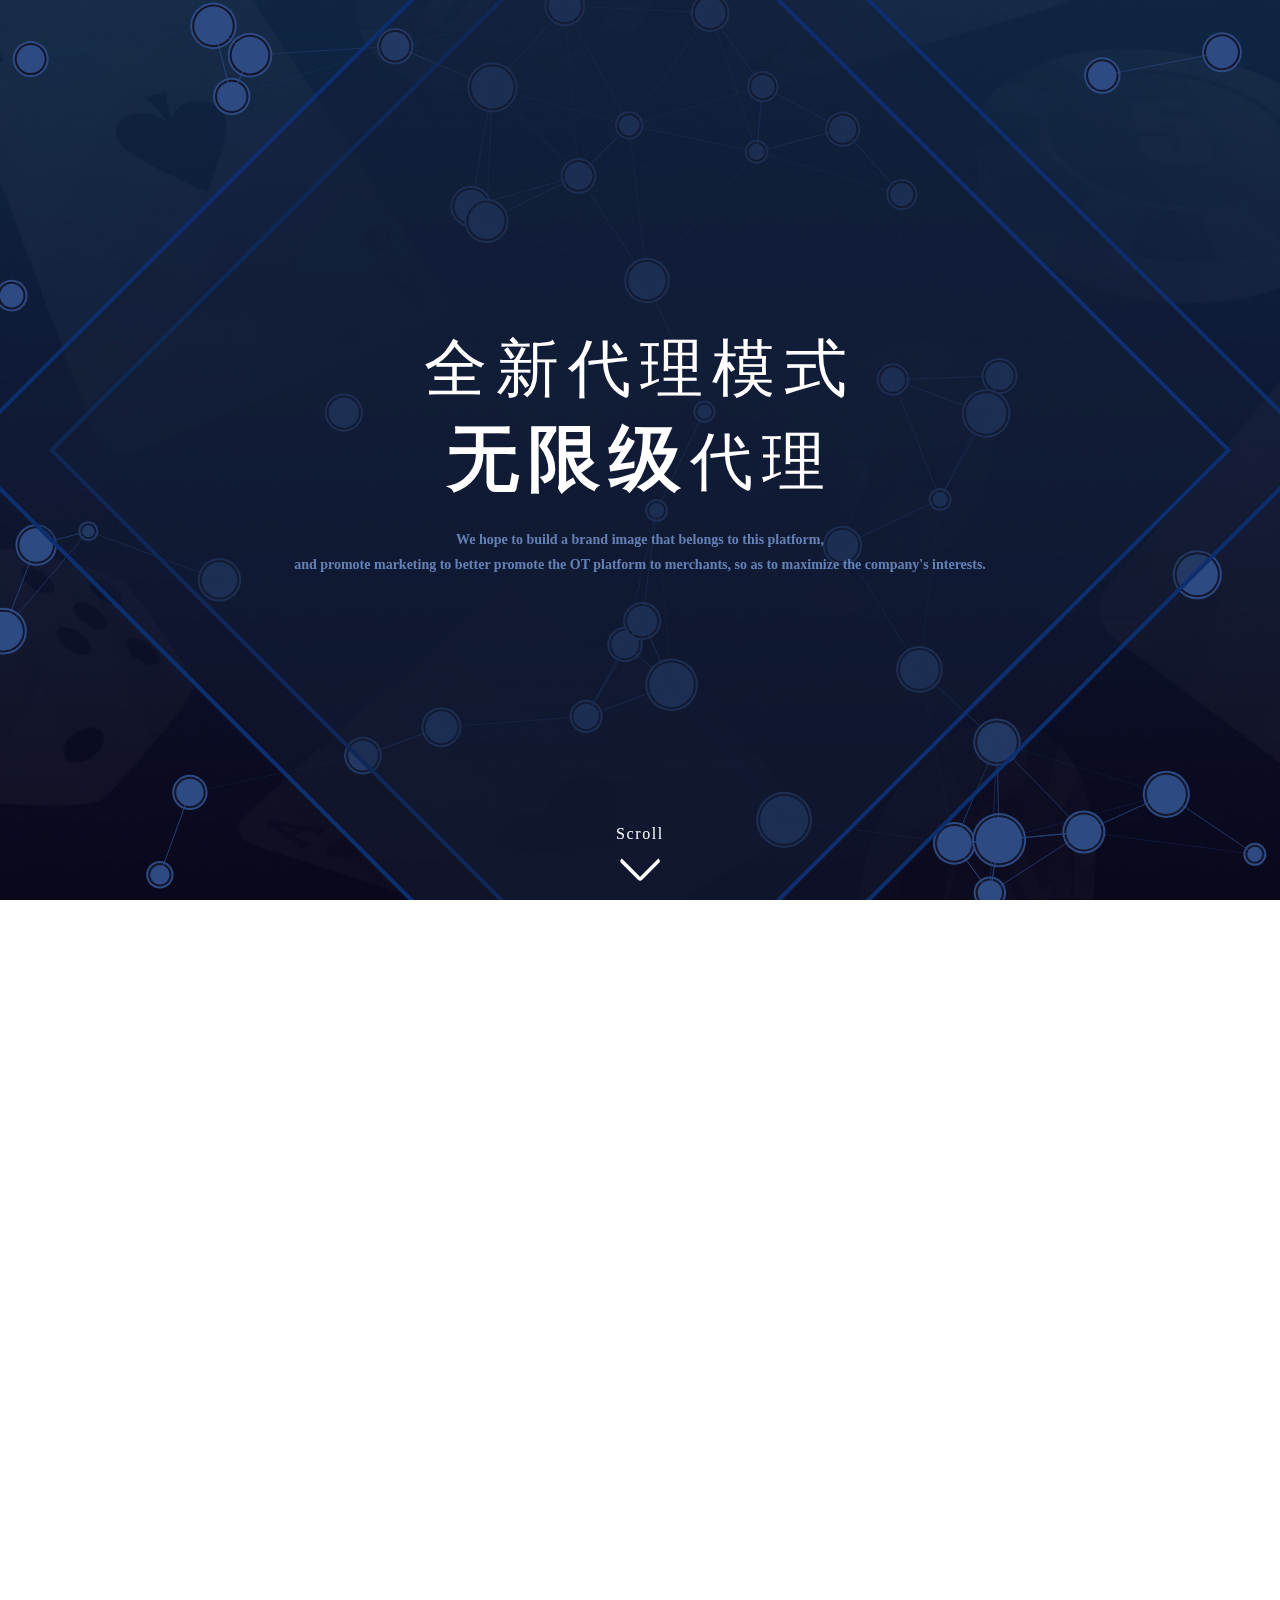
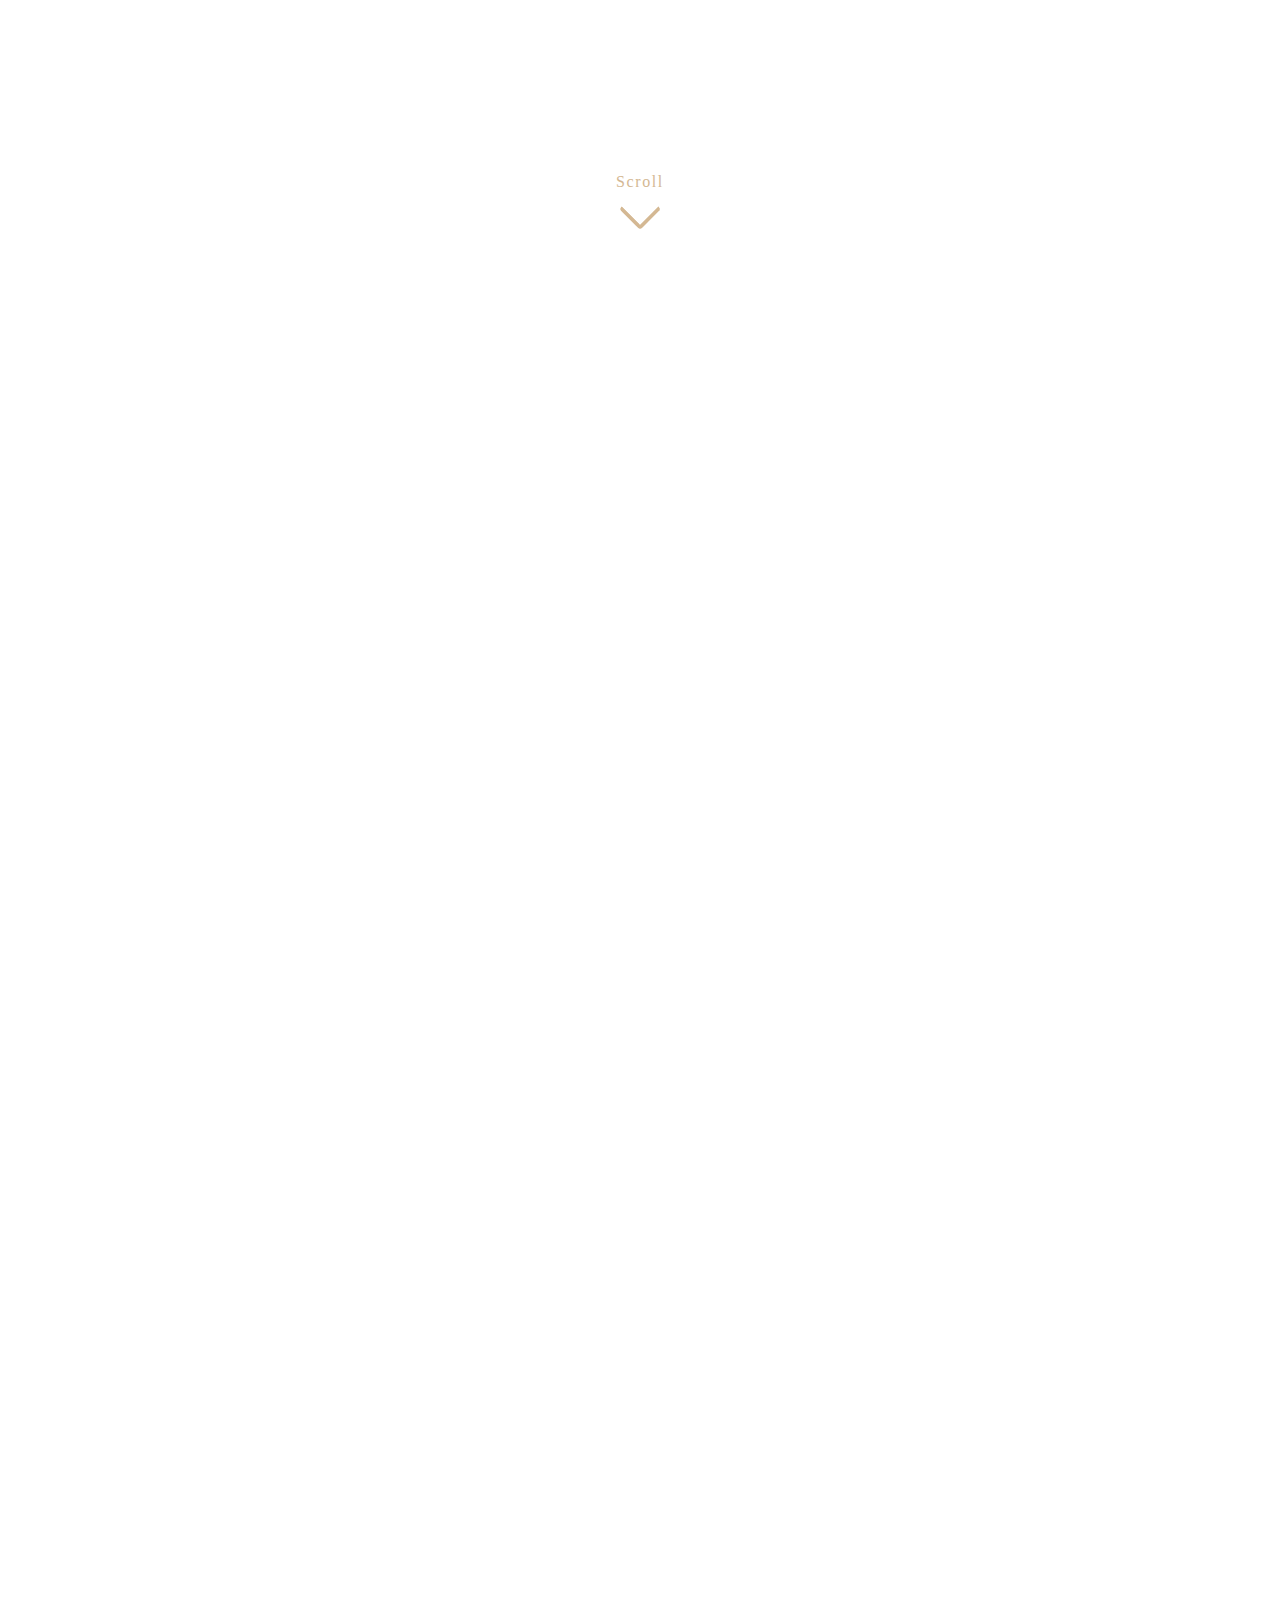
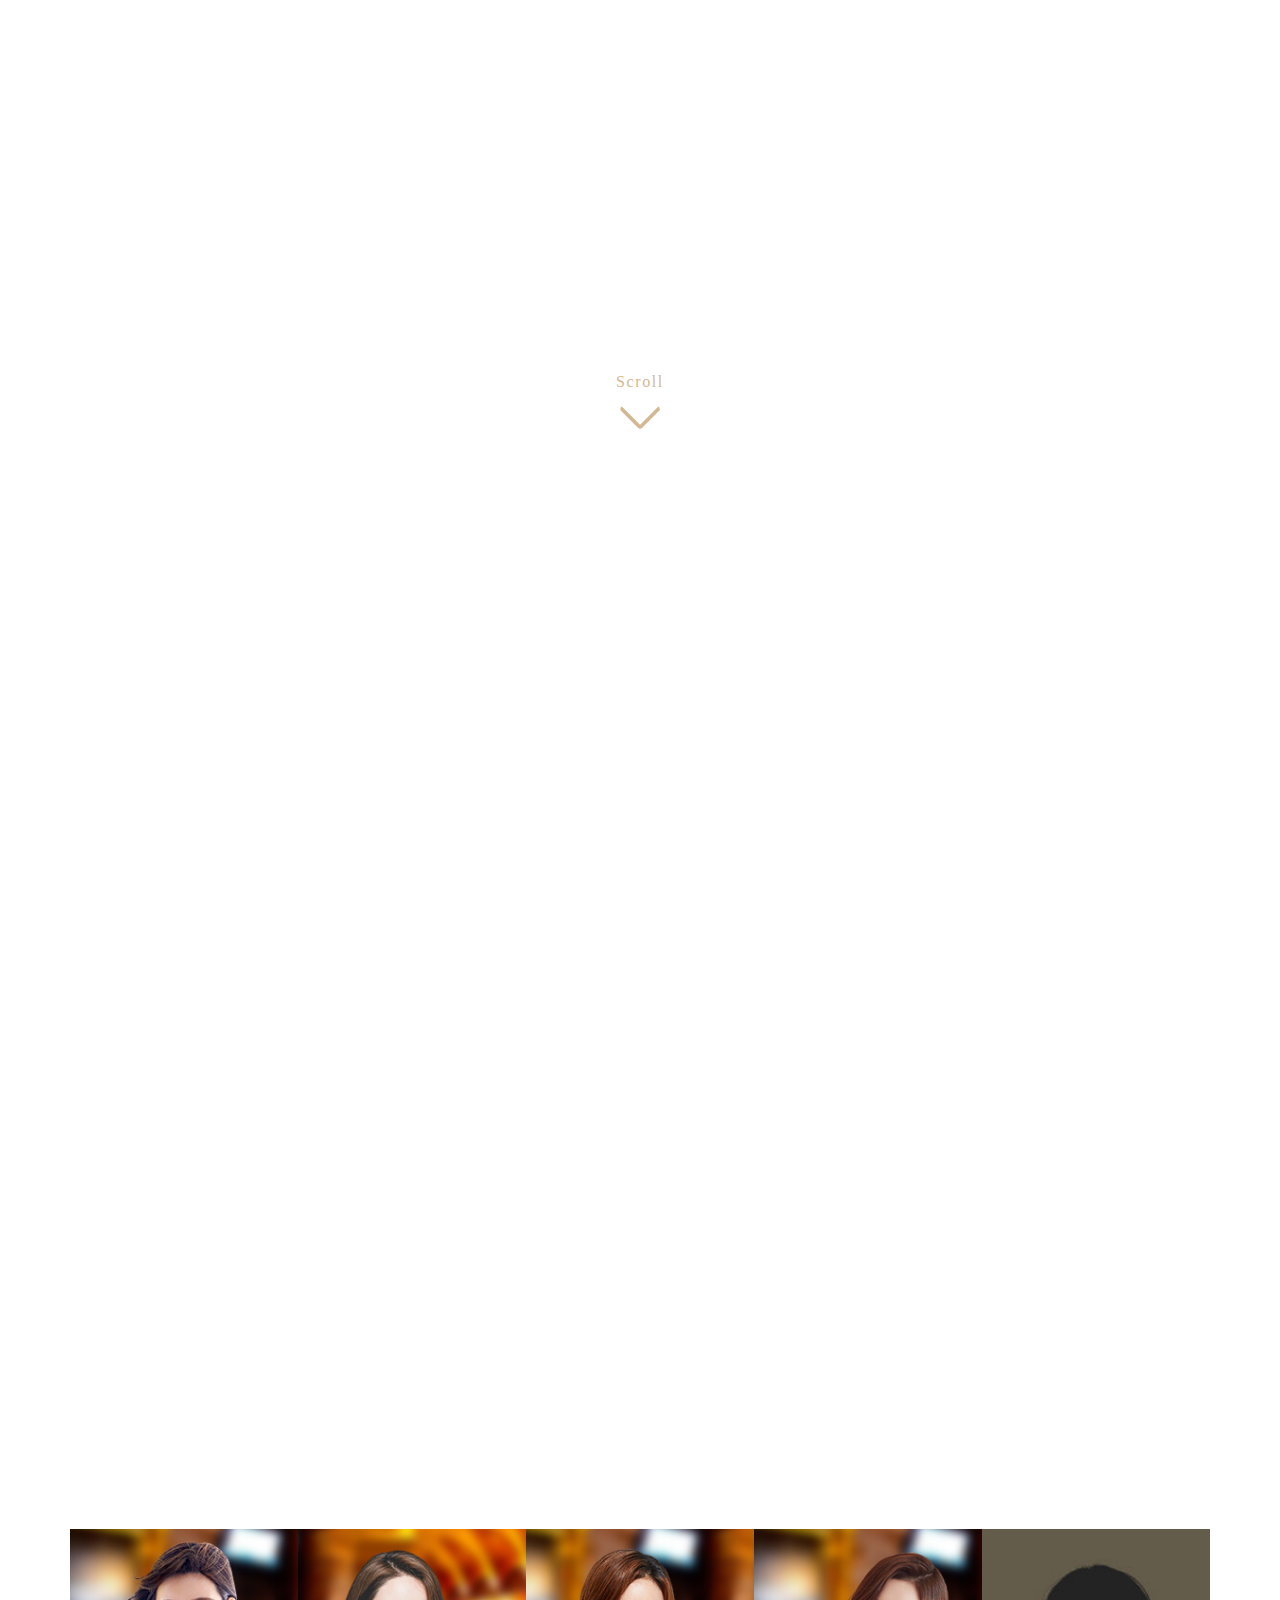
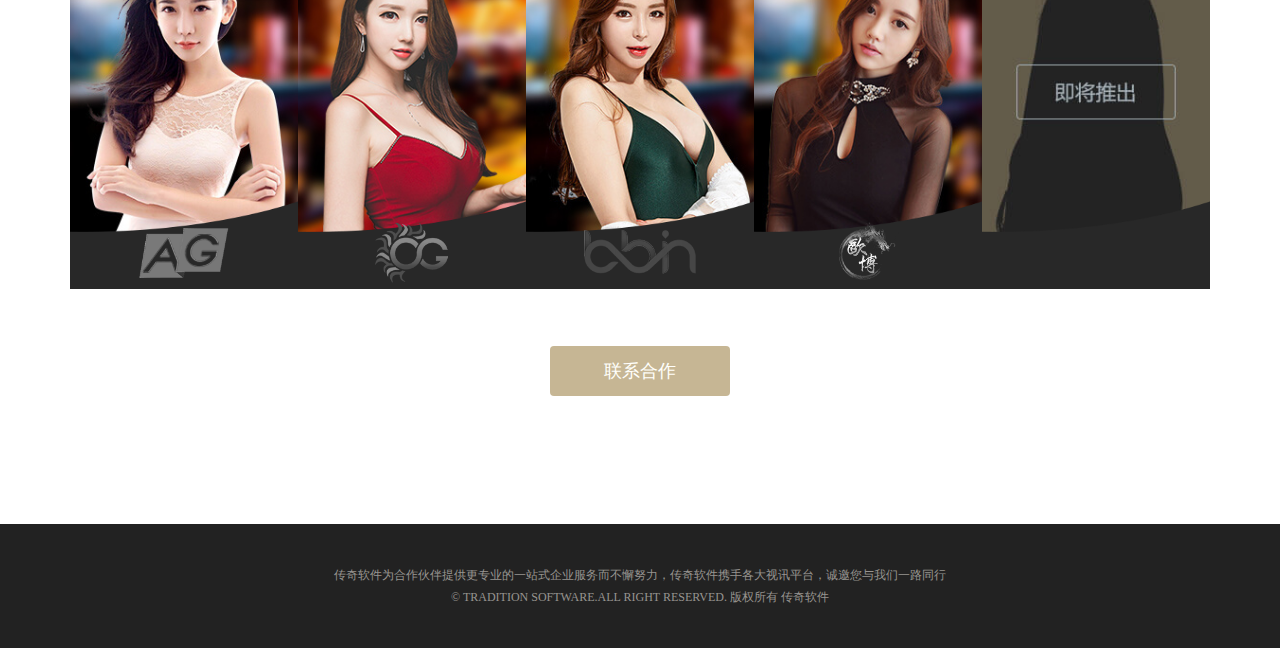
==== commit f810e48a: "up" ====
--- a/index.html
+++ b/index.html
@@ -19,8 +19,7 @@
 </head>
 
 <body>
-    <div class="wow fadeIn navbar anvbar-custom navbar-default navbar-fixed-top" role="navigation" data-wow-delay="0.2s">
-    </div>
+    <div class="navbar anvbar-custom navbar-default navbar-fixed-top" role="navigation"></div>
     <div class="visual" id="index_main">
         <canvas id="canvas"></canvas>
         <script src="js/canvas.js "></script>
@@ -93,26 +92,26 @@
     <div class="visual darkbg inpage_full" id="index_crate">
         <div class="container">
             <h1 class="wow fadeInUp parttitle">创新的代理模式</h1>
-            <div class="rowbox">
-                <li class="wow fadeInUp">
+            <div class="rowbox wow fadeInUp">
+                <li>
                     <div class="circle">
                         <div class="stitle">1</div>
                     </div>
                     <div class="stxt">首创无限层极代理模式<br/>同时可发展下级代理与玩家<br/>最短时间产生几何裂变<br/>巨额收益轻松赚取</div>
                 </li>
-                <li class="wow fadeInUp" data-wow-delay="0.1s">
+                <li>
                     <div class="circle">
                         <div class="stitle">2</div>
                     </div>
                     <div class="stxt">代理返水可重复为<br/>平台创造收益<br/>打破传统的返点模式<br/>开创新平台，新模式</div>
                 </li>
-                <li class="wow fadeInUp" data-wow-delay="0.2s">
+                <li>
                     <div class="circle">
                         <div class="stitle">3</div>
                     </div>
                     <div class="stxt">全新返利模式<br/>平台可自定义返水比例政<br/>策去配合您的运营模式</div>
                 </li>
-                <li class="wow fadeInUp" data-wow-delay="0.3s">
+                <li>
                     <div class="circle">
                         <div class="stitle">4</div>
                     </div>
@@ -129,18 +128,52 @@
             <h1 class="wow fadeInUp parttitle">独立支付系统</h1>
             <div class="rowbox">
                 <div class="payimg wow fadeInUp"><img src="images/index_04_pagepic.png" alt=""></div>
-                <ul>
-                    <li class="wow fadeInUp">组建自有的专业支付小组，解决各种支付难题</li>
-                    <li class="wow fadeInUp" data-wow-delay="0.1s">更多安全可靠的支付商户，让支付变得可靠可信</li>
-                    <li class="wow fadeInUp" data-wow-delay="0.2s">使用独立系统维护支付产品，独立发布上线不影响其他业务点</li>
-                    <li class="wow fadeInUp" data-wow-delay="0.3s">超顺畅免转钱包，无需转账，玩家可以在各个游戏平台快速进行游戏</li>
+                <ul class="listbox">
+                    <li class="wow fadeInUp stitle">组建自有的专业支付小组，解决各种支付难题</li>
+                    <li class="wow fadeInUp stitle" data-wow-delay="0.1s">更多安全可靠的支付商户，让支付变得可靠可信</li>
+                    <li class="wow fadeInUp stitle" data-wow-delay="0.2s">使用独立系统维护支付产品，独立发布上线不影响其他业务点</li>
+                    <li class="wow fadeInUp stitle" data-wow-delay="0.3s">超顺畅免转钱包，无需转账，玩家可以在各个游戏平台快速进行游戏</li>
                 </ul>
             </div>
         </div>
         
-        <a class="scroll scroll_light" href="#index_03">Scroll
+        <a class="scroll scroll_light" href="#index_newgame">Scroll
             <span class="arrow"></span>
         </a>
+    </div>
+    <div class="visual darkbg inpage_full" id="index_newgame">
+        <div class="container">
+            <h1 class="wow fadeInUp parttitle">全新的游戏模式</h1>
+            <div class="rowbox">
+                <ul>
+                    <li class="wow fadeInUp"><div class="contentball contentball_01"><div class="stxt">真人视讯<br/> 更加注重玩家体验感</div></div></li>
+                    <li class="wow fadeInUp" data-wow-delay="0.1s"><div class="contentball contentball_02"><div class="stxt">平台管理<br/> 游戏平台多样化<br/> 平台独立运行<br/> 互不影响</div></div></li>
+                </ul>
+                <ul>
+                    <li class="wow fadeInUp" data-wow-delay="0.2s"><div class="contentball contentball_03"><div class="stxt">全新感受<br/> 前所未有的流畅感</div></div></li>
+                    <li class="wow fadeInUp" data-wow-delay="0.3s"><div class="contentball contentball_04"><div class="stxt">真人娱乐城平台<br/> 经过TST Game国际认证<br/> 保证每款游戏公平公正</div></div></li>
+                    <li class="wow fadeInUp" data-wow-delay="0.4s"><div class="contentball contentball_05"><div class="stxt">平台未来将持续不断<br/> 接入更多游戏平台<br/> 让游戏种类变得<br/> 更加丰富多样化</div></div></li>
+                </ul>
+            </div>
+        </div>
+    
+        <a class="scroll scroll_light" href="#index_cooperate">Scroll
+            <span class="arrow"></span>
+        </a>
+    </div>
+    <div class="visual lightbg inpage_full" id="index_cooperate">
+        <div class="container">
+            <h1 class="wow fadeInUp parttitle">合作平台</h1>
+            <div class="rowbox companybox">
+                <li class="company_01"><div class="logocard"><div class="logocard_img"><img src="images/index_06_cooperationlogo_01.png" alt=""></div></div></li>
+                <li class="company_02"><div class="logocard"><div class="logocard_img"><img src="images/index_06_cooperationlogo_02.png" alt=""></div></div></li>
+                <li class="company_03"><div class="logocard"><div class="logocard_img"><img src="images/index_06_cooperationlogo_03.png" alt=""></div></div></li>
+                <li class="company_04"><div class="logocard"><div class="logocard_img"><img src="images/index_06_cooperationlogo_04.png" alt=""></div></div></li>
+                <li class="company_05"><div class="logocard"><div class="logocard_img"><img src="" alt=""></div></div></li>
+            </div>
+            <div class="darkbg btnbox"><a href=""></a><div class="fullbtn stitle">联系合作</div></div>
+            
+        </div>
     </div>
     <footer>
     </footer>
--- a/stylesheets/style.css
+++ b/stylesheets/style.css
@@ -130,36 +130,36 @@
     @media only screen and (max-width: 425px)   
         @content
 */
-/* line 208, ../sass/style.scss */
+/* line 207, ../sass/style.scss */
 body {
   background: #fff;
   font-family: "Microsoft Yahei";
 }
 
-/* line 213, ../sass/style.scss */
+/* line 212, ../sass/style.scss */
 a {
   text-decoration: none;
 }
 
-/* line 217, ../sass/style.scss */
+/* line 216, ../sass/style.scss */
 li {
   list-style: none;
 }
 
-/* line 221, ../sass/style.scss */
+/* line 220, ../sass/style.scss */
 .stxt {
   font-size: 14px;
   line-height: 25px;
 }
 
-/* line 225, ../sass/style.scss */
+/* line 224, ../sass/style.scss */
 .stitle {
   font-size: 18px;
   line-height: 50px;
   font-weight: 900;
 }
 
-/* line 231, ../sass/style.scss */
+/* line 230, ../sass/style.scss */
 select {
   -webkit-box-shadow: 0px 0px 14px #ffffff;
   -moz-box-shadow: 0px 0px 14px #ffffff;
@@ -179,7 +179,7 @@
   min-width: 80px;
 }
 
-/* line 247, ../sass/style.scss */
+/* line 246, ../sass/style.scss */
 input {
   border: 1px solid #3e8ef0;
   background: transparent;
@@ -194,7 +194,7 @@
   width: 145px;
 }
 
-/* line 256, ../sass/style.scss */
+/* line 255, ../sass/style.scss */
 .visual {
   min-height: 100vh;
   color: #fff;
@@ -207,12 +207,12 @@
   -webkit-align-items: center;
 }
 
-/* line 264, ../sass/style.scss */
+/* line 263, ../sass/style.scss */
 .inpage_full {
   padding: 1em 1em 8em 1em;
 }
 
-/* line 267, ../sass/style.scss */
+/* line 266, ../sass/style.scss */
 .wrapper {
   width: 100%;
   height: auto;
@@ -220,7 +220,7 @@
   min-width: 1000px;
 }
 
-/* line 273, ../sass/style.scss */
+/* line 272, ../sass/style.scss */
 .wrapper_in {
   max-width: 1000px;
   width: 100%;
@@ -229,7 +229,7 @@
   position: relative;
 }
 
-/* line 280, ../sass/style.scss */
+/* line 279, ../sass/style.scss */
 .gridbox li {
   height: 100px;
   float: left;
@@ -238,57 +238,146 @@
   width: 16%;
   background: #000;
 }
-/* line 152, ../sass/mixin.scss */
+/* line 181, ../sass/mixin.scss */
 .gridbox li:nth-child(5n) {
   margin-right: 0;
 }
-/* line 284, ../sass/style.scss */
+/* line 283, ../sass/style.scss */
 .gridbox li img {
   width: 100%;
 }
 
 @media screen and (min-width: 0) and (max-width: 767px) {
-  /* line 288, ../sass/style.scss */
+  /* line 287, ../sass/style.scss */
   .pc_show {
     display: none;
   }
 }
 
-/* line 293, ../sass/style.scss */
+/* line 292, ../sass/style.scss */
 .mb_show {
   display: none;
 }
 @media screen and (min-width: 0) and (max-width: 767px) {
-  /* line 293, ../sass/style.scss */
+  /* line 292, ../sass/style.scss */
   .mb_show {
     display: block;
   }
 }
 
+/* line 298, ../sass/style.scss */
+.fullbtn {
+  width: 180px;
+  height: 50px;
+  color: #fff;
+  background: #c6b694;
+  line-height: 50px;
+  text-align: center;
+  cursor: pointer;
+  vertical-align: middle;
+  padding: 0 5px;
+  -webkit-border-radius: 4px;
+  -moz-border-radius: 4px;
+  -ms-border-radius: 4px;
+  -o-border-radius: 4px;
+  border-radius: 4px;
+  position: relative;
+}
+/* line 92, ../sass/style.scss */
+.fullbtn:after {
+  width: 100%;
+  height: 100%;
+  top: 0;
+  left: 0;
+  position: absolute;
+  content: "";
+  background: rgba(255, 255, 255, 0);
+  -webkit-transition: all 0.2s ease;
+  -moz-transition: all 0.2s ease;
+  -ms-transition: all 0.2s ease;
+  -o-transition: all 0.2s ease;
+  transition: all 0.2s ease;
+}
+/* line 104, ../sass/style.scss */
+.fullbtn:hover:after {
+  background: rgba(255, 255, 255, 0.25);
+}
+
 /*navbar*/
-/* line 300, ../sass/style.scss */
+/* line 303, ../sass/style.scss */
 .navbar {
+  -webkit-transition: all 0.3s ease;
+  -moz-transition: all 0.3s ease;
+  -ms-transition: all 0.3s ease;
+  -o-transition: all 0.3s ease;
+  transition: all 0.3s ease;
+  top: -100px;
   background-color: rgba(4, 2, 39, 0.7);
+  -webkit-animation: navin 0.3s linear forwards;
+  -moz-animation: navin 0.3s linear forwards;
+  -ms-animation: navin 0.3s linear forwards;
+  -o-animation: navin 0.3s linear forwards;
+  animation: navin 0.3s linear forwards;
+}
+@-webkit-keyframes navin {
+  0% {
+    opacity: 0;
+    top: -100px;
+  }
+  100% {
+    opacity: 1;
+    top: 0;
+  }
+}
+@-moz-keyframes navin {
+  0% {
+    opacity: 0;
+    top: -100px;
+  }
+  100% {
+    opacity: 1;
+    top: 0;
+  }
+}
+@-o-keyframes navin {
+  0% {
+    opacity: 0;
+    top: -100px;
+  }
+  100% {
+    opacity: 1;
+    top: 0;
+  }
+}
+@keyframes navin {
+  0% {
+    opacity: 0;
+    top: -100px;
+  }
+  100% {
+    opacity: 1;
+    top: 0;
+  }
 }
 @media screen and (min-width: 0) and (max-width: 425px) {
-  /* line 300, ../sass/style.scss */
+  /* line 303, ../sass/style.scss */
   .navbar {
     background-color: #040227;
   }
 }
 
 @media screen and (min-width: 0) and (max-width: 767px) {
-  /* line 306, ../sass/style.scss */
+  /* line 322, ../sass/style.scss */
   .navbar-nav {
     margin-top: 0px;
   }
 }
 
-/* line 311, ../sass/style.scss */
+/* line 327, ../sass/style.scss */
 .navbar-default {
   border-color: transparent;
 }
-/* line 313, ../sass/style.scss */
+/* line 329, ../sass/style.scss */
 .navbar-default .navbar-nav > li > a {
   line-height: 45px;
   color: #fff;
@@ -297,59 +386,63 @@
   font-weight: 100;
 }
 @media screen and (min-width: 0) and (max-width: 768px) {
-  /* line 313, ../sass/style.scss */
+  /* line 329, ../sass/style.scss */
   .navbar-default .navbar-nav > li > a {
     line-height: 30px;
   }
 }
 @media screen and (min-width: 0) and (max-width: 1024px) {
-  /* line 313, ../sass/style.scss */
+  /* line 329, ../sass/style.scss */
   .navbar-default .navbar-nav > li > a {
     padding: 10px;
   }
 }
-/* line 325, ../sass/style.scss */
+/* line 341, ../sass/style.scss */
 .navbar-default .navbar-nav > li > a:hover, .navbar-default .navbar-nav > li > a:focus {
   color: rgba(255, 255, 255, 0.8);
 }
-
-/* line 330, ../sass/style.scss */
+/* line 346, ../sass/style.scss */
+.navbar-default .activecolor a {
+  color: #d4b893 !important;
+}
+
+/* line 351, ../sass/style.scss */
 .navbar-collapse {
   max-height: 100%;
 }
 
-/* line 333, ../sass/style.scss */
+/* line 354, ../sass/style.scss */
 .navbar-brand {
   padding: 0 8px;
 }
 @media screen and (min-width: 0) and (max-width: 768px) {
-  /* line 333, ../sass/style.scss */
+  /* line 354, ../sass/style.scss */
   .navbar-brand {
     padding: 0;
   }
 }
-/* line 338, ../sass/style.scss */
+/* line 359, ../sass/style.scss */
 .navbar-brand img {
   height: 60px;
   margin: 0 1.2vw;
 }
 @media screen and (min-width: 0) and (max-width: 768px) {
-  /* line 338, ../sass/style.scss */
+  /* line 359, ../sass/style.scss */
   .navbar-brand img {
     height: 50px;
   }
 }
 
-/* line 346, ../sass/style.scss */
+/* line 367, ../sass/style.scss */
 .navbar-toggle {
   margin-top: 15px;
   border: none !important;
 }
-/* line 349, ../sass/style.scss */
+/* line 370, ../sass/style.scss */
 .navbar-toggle:hover {
   background-color: transparent !important;
 }
-/* line 352, ../sass/style.scss */
+/* line 373, ../sass/style.scss */
 .navbar-toggle span.icon-bar {
   position: relative;
   -webkit-transition: 0.3s;
@@ -359,7 +452,7 @@
   transition: 0.3s;
 }
 
-/* line 359, ../sass/style.scss */
+/* line 380, ../sass/style.scss */
 .navbar-toggle:not(.collapsed) span.icon-bar:nth-child(2) {
   top: 6px;
   -webkit-transform: rotate(45deg);
@@ -368,11 +461,11 @@
   -o-transform: rotate(45deg);
   transform: rotate(45deg);
 }
-/* line 364, ../sass/style.scss */
+/* line 385, ../sass/style.scss */
 .navbar-toggle:not(.collapsed) span.icon-bar:nth-child(3) {
   opacity: 0;
 }
-/* line 367, ../sass/style.scss */
+/* line 388, ../sass/style.scss */
 .navbar-toggle:not(.collapsed) span.icon-bar:nth-child(4) {
   top: -6px;
   -webkit-transform: rotate(-45deg);
@@ -382,24 +475,24 @@
   transform: rotate(-45deg);
 }
 
-/* line 373, ../sass/style.scss */
+/* line 394, ../sass/style.scss */
 .navbar-default .navbar-toggle:hover, .navbar-default .navbar-toggle:focus {
   background: rgba(255, 255, 255, 0.2);
 }
 
-/* line 376, ../sass/style.scss */
+/* line 397, ../sass/style.scss */
 .navbar-default .navbar-nav > .open > a, .navbar-default .navbar-nav > .open > a:hover, .navbar-default .navbar-nav > .open > a:focus {
   background-color: transparent;
   color: #fff;
 }
 
-/* line 380, ../sass/style.scss */
+/* line 401, ../sass/style.scss */
 .navbar-color, .custom-collapse {
   background-color: #040227;
   transition: background 1.2s;
 }
 
-/* line 386, ../sass/style.scss */
+/* line 407, ../sass/style.scss */
 .dropdown-menu {
   color: #040227;
   background-color: white;
@@ -408,18 +501,18 @@
   box-shadow: 0 0 5px rgba(0, 0, 0, 0.05);
 }
 @media screen and (min-width: 0) and (max-width: 768px) {
-  /* line 386, ../sass/style.scss */
+  /* line 407, ../sass/style.scss */
   .dropdown-menu {
     width: 100%;
     border: none;
   }
 }
-/* line 396, ../sass/style.scss */
+/* line 417, ../sass/style.scss */
 .dropdown-menu li {
   padding: 10px 5px;
 }
 @media screen and (min-width: 0) and (max-width: 768px) {
-  /* line 396, ../sass/style.scss */
+  /* line 417, ../sass/style.scss */
   .dropdown-menu li {
     background-color: rgba(255, 255, 255, 0.8);
     color: #444;
@@ -427,25 +520,25 @@
   }
 }
 
-/* line 407, ../sass/style.scss */
+/* line 428, ../sass/style.scss */
 .dropdown:hover > .dropdown-menu {
   background-color: white;
   display: block;
 }
 
-/* line 411, ../sass/style.scss */
+/* line 432, ../sass/style.scss */
 .dropdown-menu > li > a {
   text-align: center;
 }
 
-/* line 414, ../sass/style.scss */
+/* line 435, ../sass/style.scss */
 .dropdown-menu > li > a:hover {
   transition: all 0.5s;
   background-color: transparent;
   color: #ff6d00;
 }
 
-/* line 419, ../sass/style.scss */
+/* line 440, ../sass/style.scss */
 .navbar-nav .open .dropdown-menu {
   position: static;
   float: none;
@@ -457,7 +550,7 @@
 }
 
 /*scroll next*/
-/* line 430, ../sass/style.scss */
+/* line 451, ../sass/style.scss */
 a.scroll {
   color: #fff;
   position: absolute;
@@ -474,7 +567,7 @@
   text-decoration: none;
   transition: opacity 0.3s;
 }
-/* line 441, ../sass/style.scss */
+/* line 462, ../sass/style.scss */
 a.scroll span.arrow {
   -webkit-transition: all 600ms cubic-bezier(0.17, 0.67, 0.83, 0.67);
   -moz-transition: all 600ms cubic-bezier(0.17, 0.67, 0.83, 0.67);
@@ -554,17 +647,17 @@
     opacity: 0;
   }
 }
-/* line 470, ../sass/style.scss */
+/* line 491, ../sass/style.scss */
 a.scroll_light {
   color: #d4b893;
 }
-/* line 472, ../sass/style.scss */
+/* line 493, ../sass/style.scss */
 a.scroll_light span.arrow {
   border-left: 4px solid #d4b893;
   border-bottom: 4px solid #d4b893;
 }
 
-/* line 477, ../sass/style.scss */
+/* line 498, ../sass/style.scss */
 h1.parttitle {
   color: #333333;
   font-size: 48px;
@@ -575,9 +668,10 @@
   text-align: center;
   font-weight: 900;
   margin: 40px auto;
+  margin-top: 5rem;
 }
 @media screen and (min-width: 0) and (max-width: 768px) {
-  /* line 477, ../sass/style.scss */
+  /* line 498, ../sass/style.scss */
   h1.parttitle {
     font-size: 30px;
     font-size: 10vmin;
@@ -586,8 +680,168 @@
   }
 }
 
+/*alertbox*/
+/* line 517, ../sass/style.scss */
+#alertbox {
+  padding: 0;
+  color: #222222;
+}
+/* line 520, ../sass/style.scss */
+#alertbox span.redtxt {
+  color: #ff0000;
+}
+/* line 523, ../sass/style.scss */
+#alertbox span.underline {
+  text-decoration: underline;
+}
+/* line 526, ../sass/style.scss */
+#alertbox .title {
+  font-size: 35px;
+  line-height: 45px;
+  padding-top: 20px;
+  text-align: center;
+}
+@media only screen and (max-width: 768px) {
+  /* line 526, ../sass/style.scss */
+  #alertbox .title {
+    font-size: 30px;
+    line-height: 40px;
+  }
+}
+@media only screen and (max-width: 425px) {
+  /* line 526, ../sass/style.scss */
+  #alertbox .title {
+    font-size: 25px;
+    line-height: 35px;
+  }
+}
+/* line 540, ../sass/style.scss */
+#alertbox .titleline {
+  width: 45px;
+  margin: 10px auto;
+  border-bottom: 1px solid #222222;
+}
+/* line 545, ../sass/style.scss */
+#alertbox .time {
+  color: #9f9f9f;
+  text-align: center;
+}
+/* line 549, ../sass/style.scss */
+#alertbox .txt {
+  width: 80%;
+  margin: 15px auto;
+  padding-bottom: 80px;
+  color: #888888;
+}
+/* line 554, ../sass/style.scss */
+#alertbox .txt .txtcenter {
+  text-align: center;
+}
+/* line 556, ../sass/style.scss */
+#alertbox .txt .txtcenter a {
+  text-decoration: none;
+}
+/* line 560, ../sass/style.scss */
+#alertbox .txt .inpagebtn {
+  background: #ff6d00;
+  padding: 10px;
+  margin: 15px auto;
+  text-align: center;
+  color: #fff;
+  cursor: pointer;
+}
+/* line 568, ../sass/style.scss */
+#alertbox .txt table {
+  margin: 0 auto;
+  width: 100%;
+}
+/* line 572, ../sass/style.scss */
+#alertbox .txt table tr:nth-child(1) {
+  background-color: #888888;
+  color: #fff;
+}
+/* line 576, ../sass/style.scss */
+#alertbox .txt table tr td {
+  border: 1px solid #888888;
+  text-align: center;
+  padding: 10px 5px;
+  line-height: 25px;
+}
+/* line 582, ../sass/style.scss */
+#alertbox .txt table tr .datembnone {
+  display: none;
+}
+/* line 587, ../sass/style.scss */
+#alertbox .txt .txtleft {
+  text-align: left;
+}
+/* line 591, ../sass/style.scss */
+#alertbox .txtmain {
+  font-size: 16px;
+  font-weight: 900;
+  width: 80%;
+  margin: 0 auto;
+  margin-top: 10px;
+}
+/* line 598, ../sass/style.scss */
+#alertbox .alertbannerimg {
+  width: 100%;
+}
+/* line 601, ../sass/style.scss */
+#alertbox .alertcontent {
+  min-height: 35vh;
+  max-height: 70vh;
+}
+@media screen and (min-width: 0) and (max-width: 600px) {
+  /* line 601, ../sass/style.scss */
+  #alertbox .alertcontent {
+    height: 85vh;
+  }
+}
+/* line 608, ../sass/style.scss */
+#alertbox .btnline {
+  position: fixed;
+  text-align: center;
+  width: 100%;
+  bottom: 10vh;
+  left: 0;
+  z-index: 10;
+}
+@media screen and (min-width: 0) and (max-width: 600px) {
+  /* line 608, ../sass/style.scss */
+  #alertbox .btnline {
+    bottom: 2vh;
+    height: 25vh;
+  }
+}
+/* line 619, ../sass/style.scss */
+#alertbox .btnline .alertbtn {
+  display: inline-block;
+  min-width: 250px;
+  line-height: 50px;
+  font-size: 20px;
+  height: 50px;
+  color: #fff;
+  border: 2px solid #fff;
+  border-radius: 50px;
+  margin: 5px 20px;
+  cursor: pointer;
+  transition: all 0.3s;
+}
+@media screen and (min-width: 0) and (max-width: 600px) {
+  /* line 619, ../sass/style.scss */
+  #alertbox .btnline .alertbtn {
+    background: #000;
+  }
+}
+/* line 634, ../sass/style.scss */
+#alertbox .btnline .alertbtn:hover {
+  background: #ffffff;
+  color: #000;
+}
+
 /*index*/
-/* line 495, ../sass/style.scss */
+/* line 642, ../sass/style.scss */
 #index_main {
   background: url(../images/index_01.jpg) center;
   background-size: cover;
@@ -599,18 +853,18 @@
   position: relative;
   overflow: hidden;
 }
-/* line 502, ../sass/style.scss */
+/* line 649, ../sass/style.scss */
 #index_main .stxt {
   color: #6581b4;
 }
 
-/* line 506, ../sass/style.scss */
+/* line 653, ../sass/style.scss */
 #index_why {
   background: url(../images/index_02.jpg) center;
   background-size: cover;
   background-attachment: fixed;
 }
-/* line 511, ../sass/style.scss */
+/* line 658, ../sass/style.scss */
 #index_why .rowbox li {
   padding: 2%;
   text-align: center;
@@ -619,12 +873,12 @@
   width: calc(100% / 3);
 }
 @media screen and (min-width: 0) and (max-width: 768px) {
-  /* line 511, ../sass/style.scss */
+  /* line 658, ../sass/style.scss */
   #index_why .rowbox li {
     width: 100%;
   }
 }
-/* line 521, ../sass/style.scss */
+/* line 668, ../sass/style.scss */
 #index_why .rowbox li:hover .circle {
   -webkit-transform: rotatey(360deg);
   -moz-transform: rotatey(360deg);
@@ -632,11 +886,11 @@
   -o-transform: rotatey(360deg);
   transform: rotatey(360deg);
 }
-/* line 523, ../sass/style.scss */
+/* line 670, ../sass/style.scss */
 #index_why .rowbox li:hover .circle i:before {
   color: #525a67;
 }
-/* line 528, ../sass/style.scss */
+/* line 675, ../sass/style.scss */
 #index_why .rowbox li .circle {
   -webkit-border-radius: 50%;
   -moz-border-radius: 50%;
@@ -653,7 +907,7 @@
   display: table;
   margin: 0 auto;
 }
-/* line 536, ../sass/style.scss */
+/* line 683, ../sass/style.scss */
 #index_why .rowbox li .circle i:before {
   -webkit-transition: all 0.3s ease;
   -moz-transition: all 0.3s ease;
@@ -664,13 +918,13 @@
   color: #a9b1b7;
 }
 
-/* line 546, ../sass/style.scss */
+/* line 693, ../sass/style.scss */
 #index_crate {
   background: url(../images/index_03.jpg) center;
   background-size: cover;
   background-attachment: fixed;
 }
-/* line 551, ../sass/style.scss */
+/* line 698, ../sass/style.scss */
 #index_crate .rowbox li {
   background: url(../images/index_02_pagepic.png) top repeat;
   padding: 2%;
@@ -688,38 +942,38 @@
   transition: all 0.3s ease;
 }
 @media screen and (min-width: 0) and (max-width: 768px) {
-  /* line 551, ../sass/style.scss */
+  /* line 698, ../sass/style.scss */
   #index_crate .rowbox li {
     min-height: 40vh;
     width: 100%;
   }
-  /* line 565, ../sass/style.scss */
+  /* line 712, ../sass/style.scss */
   #index_crate .rowbox li .stitle {
     color: #d4b893 !important;
   }
-  /* line 566, ../sass/style.scss */
+  /* line 713, ../sass/style.scss */
   #index_crate .rowbox li .stxt {
     color: #d4b893 !important;
     margin-top: 5% !important;
   }
-  /* line 567, ../sass/style.scss */
+  /* line 714, ../sass/style.scss */
   #index_crate .rowbox li .circle {
     border: 1px solid #d4b893 !important;
   }
 }
-/* line 569, ../sass/style.scss */
+/* line 716, ../sass/style.scss */
 #index_crate .rowbox li:nth-child(1) {
   background-position: 25%;
 }
-/* line 572, ../sass/style.scss */
+/* line 719, ../sass/style.scss */
 #index_crate .rowbox li:nth-child(2) {
   background-position: 50%;
 }
-/* line 575, ../sass/style.scss */
+/* line 722, ../sass/style.scss */
 #index_crate .rowbox li:nth-child(3) {
   background-position: 75%;
 }
-/* line 578, ../sass/style.scss */
+/* line 725, ../sass/style.scss */
 #index_crate .rowbox li .circle {
   -webkit-border-radius: 50%;
   -moz-border-radius: 50%;
@@ -740,13 +994,13 @@
   width: 65px;
   height: 65px;
 }
-/* line 586, ../sass/style.scss */
+/* line 733, ../sass/style.scss */
 #index_crate .rowbox li .circle .stitle {
   font-size: 45px;
   color: #8a8a96;
   width: 100%;
 }
-/* line 592, ../sass/style.scss */
+/* line 739, ../sass/style.scss */
 #index_crate .rowbox li .stxt {
   margin-top: 25%;
   font-size: 16px;
@@ -755,7 +1009,7 @@
   letter-spacing: 3px;
 }
 @media screen and (min-width: 769px) {
-  /* line 602, ../sass/style.scss */
+  /* line 749, ../sass/style.scss */
   #index_crate .rowbox li:hover {
     -webkit-transform: scale(1.1) !important;
     -moz-transform: scale(1.1) !important;
@@ -763,19 +1017,19 @@
     -o-transform: scale(1.1) !important;
     transform: scale(1.1) !important;
   }
-  /* line 604, ../sass/style.scss */
+  /* line 751, ../sass/style.scss */
   #index_crate .rowbox li:hover .stitle {
     color: #d4b893 !important;
   }
-  /* line 605, ../sass/style.scss */
+  /* line 752, ../sass/style.scss */
   #index_crate .rowbox li:hover .stxt {
     color: #d4b893;
   }
-  /* line 606, ../sass/style.scss */
+  /* line 753, ../sass/style.scss */
   #index_crate .rowbox li:hover .circle {
     border: 1px solid #d4b893;
   }
-  /* line 610, ../sass/style.scss */
+  /* line 757, ../sass/style.scss */
   #index_crate .rowbox:hover li {
     -webkit-transform: scale(0.9);
     -moz-transform: scale(0.9);
@@ -785,27 +1039,869 @@
   }
 }
 
-/* line 617, ../sass/style.scss */
+/* line 764, ../sass/style.scss */
 #index_pay {
   background: url(../images/index_02.jpg) center;
   background-size: cover;
   background-attachment: fixed;
 }
-/* line 621, ../sass/style.scss */
+/* line 768, ../sass/style.scss */
 #index_pay .container {
   width: 100% !important;
 }
-/* line 626, ../sass/style.scss */
+@media screen and (min-width: 0) and (max-width: 768px) {
+  /* line 771, ../sass/style.scss */
+  #index_pay .rowbox {
+    -webkit-flex-direction: column;
+    -ms-flex-direction: column;
+    flex-direction: column;
+  }
+}
+/* line 778, ../sass/style.scss */
 #index_pay .rowbox .payimg img {
   width: 100%;
 }
-/* line 630, ../sass/style.scss */
+/* line 782, ../sass/style.scss */
 #index_pay .rowbox > * {
   width: 50%;
   flex-grow: 1;
 }
-
-/* line 636, ../sass/style.scss */
+@media screen and (min-width: 0) and (max-width: 768px) {
+  /* line 782, ../sass/style.scss */
+  #index_pay .rowbox > * {
+    width: 100%;
+  }
+}
+/* line 790, ../sass/style.scss */
+#index_pay .listbox {
+  -webkit-flex-direction: column;
+  -ms-flex-direction: column;
+  flex-direction: column;
+  padding: 8% 0;
+}
+/* line 795, ../sass/style.scss */
+#index_pay .listbox li {
+  flex-grow: 1;
+  height: 25%;
+}
+@media screen and (min-width: 0) and (max-width: 768px) {
+  /* line 795, ../sass/style.scss */
+  #index_pay .listbox li {
+    line-height: 20px;
+    padding-bottom: 10px;
+    font-size: 14px;
+  }
+}
+@media screen and (min-width: 769px) {
+  /* line 804, ../sass/style.scss */
+  #index_pay .listbox li:before {
+    content: '●';
+    margin-right: 20px;
+    color: #d4b893;
+    font-size: 20px;
+  }
+}
+
+/* line 814, ../sass/style.scss */
+#index_newgame {
+  background: url(../images/index_05.jpg) center;
+  background-size: cover;
+  background-attachment: fixed;
+}
+/* line 818, ../sass/style.scss */
+#index_newgame .rowbox {
+  -webkit-flex-direction: column;
+  -ms-flex-direction: column;
+  flex-direction: column;
+  margin-top: 5%;
+}
+/* line 823, ../sass/style.scss */
+#index_newgame .rowbox ul {
+  display: -webkit-flex;
+  display: flex;
+  align-items: center;
+  -webkit-align-items: center;
+  -webkit-justify-content: space-between;
+  -ms-flex-pack: justify;
+  justify-content: space-between;
+}
+@media screen and (min-width: 0) and (max-width: 768px) {
+  /* line 823, ../sass/style.scss */
+  #index_newgame .rowbox ul {
+    -webkit-flex-direction: column;
+    -ms-flex-direction: column;
+    flex-direction: column;
+  }
+}
+/* line 833, ../sass/style.scss */
+#index_newgame .rowbox ul li {
+  margin-bottom: 3rem;
+}
+@media screen and (min-width: 0) and (max-width: 768px) {
+  /* line 833, ../sass/style.scss */
+  #index_newgame .rowbox ul li {
+    margin-bottom: 1rem;
+  }
+}
+/* line 840, ../sass/style.scss */
+#index_newgame .rowbox ul:nth-child(1) li {
+  flex-grow: 1;
+}
+@media screen and (min-width: 769px) {
+  /* line 844, ../sass/style.scss */
+  #index_newgame .rowbox ul:nth-child(1) li:first-child .contentball {
+    margin-left: calc((200% - 400px)/3);
+  }
+  /* line 849, ../sass/style.scss */
+  #index_newgame .rowbox ul:nth-child(1) li:last-child .contentball {
+    margin-right: calc((200% - 400px)/3);
+  }
+}
+/* line 857, ../sass/style.scss */
+#index_newgame .rowbox .contentball {
+  -webkit-border-radius: 50%;
+  -moz-border-radius: 50%;
+  -ms-border-radius: 50%;
+  -o-border-radius: 50%;
+  border-radius: 50%;
+  width: 200px;
+  height: 200px;
+  display: -webkit-flex;
+  display: flex;
+  align-items: center;
+  -webkit-align-items: center;
+  background-size: cover;
+  margin: 0 auto;
+}
+/* line 864, ../sass/style.scss */
+#index_newgame .rowbox .contentball .stxt {
+  width: 100%;
+  text-align: center;
+}
+/* line 869, ../sass/style.scss */
+#index_newgame .rowbox .contentball_01 {
+  background-image: url(../images/index_05_newgame_01.png);
+}
+/* line 870, ../sass/style.scss */
+#index_newgame .rowbox .contentball_02 {
+  background-image: url(../images/index_05_newgame_02.png);
+}
+/* line 871, ../sass/style.scss */
+#index_newgame .rowbox .contentball_03 {
+  background-image: url(../images/index_05_newgame_03.png);
+}
+/* line 872, ../sass/style.scss */
+#index_newgame .rowbox .contentball_04 {
+  background-image: url(../images/index_05_newgame_04.png);
+}
+/* line 873, ../sass/style.scss */
+#index_newgame .rowbox .contentball_05 {
+  background-image: url(../images/index_05_newgame_05.png);
+}
+
+/* line 876, ../sass/style.scss */
+#index_cooperate {
+  min-height: 80vh;
+}
+@media screen and (min-width: 0) and (max-width: 768px) {
+  /* line 878, ../sass/style.scss */
+  #index_cooperate .container {
+    width: 100%;
+  }
+}
+/* line 883, ../sass/style.scss */
+#index_cooperate .btnbox {
+  margin-top: 5%;
+}
+/* line 885, ../sass/style.scss */
+#index_cooperate .btnbox .fullbtn {
+  font-weight: 100;
+  margin: 0 auto;
+}
+/* line 890, ../sass/style.scss */
+#index_cooperate .rowbox {
+  -webkit-flex-wrap: nowrap;
+  -ms-flex-wrap: nowrap;
+  flex-wrap: nowrap;
+}
+@media screen and (min-width: 0) and (max-width: 768px) {
+  /* line 890, ../sass/style.scss */
+  #index_cooperate .rowbox {
+    -webkit-flex-wrap: wrap;
+    -ms-flex-wrap: wrap;
+    flex-wrap: wrap;
+  }
+}
+/* line 899, ../sass/style.scss */
+#index_cooperate .rowbox li {
+  flex-grow: 1;
+  width: 20%;
+  background-size: cover;
+  background-position: center;
+  -webkit-transition: all 0.3s ease;
+  -moz-transition: all 0.3s ease;
+  -ms-transition: all 0.3s ease;
+  -o-transition: all 0.3s ease;
+  transition: all 0.3s ease;
+  cursor: pointer;
+}
+@media screen and (min-width: 0) and (max-width: 768px) {
+  /* line 899, ../sass/style.scss */
+  #index_cooperate .rowbox li {
+    width: 50%;
+  }
+}
+@media screen and (min-width: 769px) {
+  /* line 910, ../sass/style.scss */
+  #index_cooperate .rowbox li:hover {
+    width: 30%;
+  }
+  /* line 912, ../sass/style.scss */
+  #index_cooperate .rowbox li:hover .logocard {
+    filter: grayscale(0);
+  }
+}
+/* line 917, ../sass/style.scss */
+#index_cooperate .rowbox li .logocard {
+  filter: grayscale(100%);
+  width: 100%;
+  height: 360px;
+  text-align: center;
+  background: url(../images/index_06_cooperation_title.png) center bottom no-repeat;
+  background-size: 105%;
+  position: relative;
+}
+@media screen and (min-width: 0) and (max-width: 768px) {
+  /* line 917, ../sass/style.scss */
+  #index_cooperate .rowbox li .logocard {
+    filter: none;
+    height: 300px;
+  }
+}
+/* line 929, ../sass/style.scss */
+#index_cooperate .rowbox li .logocard .logocard_img {
+  position: absolute;
+  text-align: center;
+  width: 100%;
+  bottom: 0;
+}
+/* line 934, ../sass/style.scss */
+#index_cooperate .rowbox li .logocard .logocard_img img {
+  width: 80%;
+}
+/* line 941, ../sass/style.scss */
+#index_cooperate .rowbox .company_01 {
+  background-image: url(../images/index_06_cooperation_01.jpg);
+}
+/* line 942, ../sass/style.scss */
+#index_cooperate .rowbox .company_02 {
+  background-image: url(../images/index_06_cooperation_02.jpg);
+}
+/* line 943, ../sass/style.scss */
+#index_cooperate .rowbox .company_03 {
+  background-image: url(../images/index_06_cooperation_03.jpg);
+}
+/* line 944, ../sass/style.scss */
+#index_cooperate .rowbox .company_04 {
+  background-image: url(../images/index_06_cooperation_04.jpg);
+}
+/* line 945, ../sass/style.scss */
+#index_cooperate .rowbox .company_05 {
+  background-image: url(../images/index_06_cooperation_05.jpg);
+}
+
+/*information*/
+/* line 949, ../sass/style.scss */
+[v-cloak] {
+  display: none;
+}
+
+/*bk
+#newsPageout {
+    background: #f4f7f8;
+    #newsPage01 {
+        .container {
+            background: #fff;
+            .newsBigBanner {
+                padding: 0 30px;
+            }
+        }
+    }
+}
+*/
+/*newspage*/
+/*bk
+#newsPage01 {
+    height: auto;
+    padding-top: 6em;
+    min-height: calc(100vh - 80px);
+    h3{
+        position: relative;
+        color: #3c3c3c;
+        &:before,&:after{
+            position: absolute;
+            content: "";
+            top: 50%;
+            background-color: #3c3c3c;
+            @include size(40px,2px);
+            @include breakpoint(pc){
+                background-color: transparent;
+            }
+        }
+        &:before{
+            left: 35%;
+        }
+        &:after{
+            right: 35%;
+        }
+    }
+    .bannerItem{
+        .bannerItem_imgout
+            {overflow: hidden;
+            background-size: cover;
+            background-position: center;
+        }
+    }
+    .newsBigBanner,.newsBanner{
+        margin: 0 0;
+        .slick-dots{
+            bottom: -25px;}
+        .slick-slide{
+            margin: 20px 0;}
+    }
+    .innewsBanner{
+        margin-top: 20px;
+        @include breakpoint(pc){
+            margin-top: 0px;}
+        .bannerboxstyle_one{
+            width: 100%;}
+        .bannerboxstyle_two{
+            width: 50%;
+            @include breakpoint(pad){
+                width: 100%;}}
+    }
+    h5 {
+        color: #444;}
+    #NewsLightBox{
+        border: 1px solid #444;
+        margin-top: 30px;
+        width: 100%;
+        cursor: pointer;
+        .lightboxspanimg{
+            position: relative;
+            &:after{
+                position: absolute;
+                content: '';
+                width: 100%;
+                height: 100%;
+                top: 0;
+                left: 0;
+                background: #ffffff;
+                opacity: 0;
+                transition: opacity 0.5s ;}}
+        &:hover{
+            .lightboxspanimg{
+                &:after{
+                    opacity: 0.2;}}}
+        img{
+            margin: 0;
+            padding: 0;
+            transition: opacity 0.5s ;
+            width: 100%;
+            position: relative;}
+        .newsText {
+            background: linear-gradient(to top, rgba(255,255,255,0.7), rgba(255,255,255,1));
+            padding: 12px;
+            font-size: 1.2em;
+            text-align: left;}}
+    .col-sm-4{
+        .bannerItem_imgout{
+            max-height: 160px;}}
+    .col-sm-4,.col-lg-12{
+        @include breakpoint(mobile){
+            margin-top: 20px;
+            padding-left: 0;
+            padding-right: 0;}
+        .bannerItem{
+            border: 0px solid #000;
+            .bannerItem_imgout{
+                position: relative;
+                &:after{
+                    position: absolute;
+                    content: '';
+                    width: 100%;
+                    height: 100%;
+                    top: 0;
+                    left: 0;
+                    background: #000;
+                    opacity: 0;
+                    transition: opacity 0.5s;}}}
+        &:hover{
+            .bannerItem_imgout{
+                &:after{
+                    opacity: 0.2;}}}
+        .newsText{
+            padding: 10px 15px;
+            font-size: 1.2em;
+            @include breakpoint(pad){
+                padding: 8px;}
+            img {
+                width: 100%;}
+            .title {
+                overflow: hidden;
+                text-overflow: ellipsis;
+                white-space: nowrap;
+                text-align: left;
+            }
+        }
+    }
+    .date {
+        font-size: 13px;
+        color: #b3b3b3;}
+    .close{
+        display: block;
+        position: absolute;
+        z-index: 1003;
+        top: 0;
+        right: 0;
+        padding: 4px 7px;
+        color: #2c2c2c;
+        font-size: 2.4em  ; 
+        &:hover{
+            color: #666;
+            transition: all 0.5s;
+            cursor: pointer;}}
+    
+    .Newsoverlay{
+        display: none;
+        position: fixed;
+        background-color: #000;
+        z-index: 1001;
+        opacity: .8;
+        @include position(0%);
+        @include size(100%);
+    }
+    .Newscontent{
+        display: none;
+        position: fixed;
+        top: 50%;
+        left: 50%;
+        transform: translate(-50%, -50%);
+        background: #ddd;
+        z-index: 1002;
+        padding: 10px 26px;
+        font-size: 14px;
+        overflow-x: auto;
+        @include position(50%);
+        @include breakpoint(mobile){
+            width: 80%;
+            padding: 16px 14px 10px;
+        }
+
+        h4 {
+            font-size: 1.8em;}
+        hr {
+            border-top: 1px solid #9b9999;}
+    }
+}
+.newsBigBanner {
+    #NewsLightBox {
+        margin-top: 0 !important;
+    }
+    .newstitle {
+        overflow: hidden;
+        line-height: 100px;
+        vertical-align: middle;
+        color: #4a4a4a;
+        margin-bottom: 20px;
+        >* {
+            float: left;
+        }
+        .rightlist {
+            width: 80%;
+            >* {
+                float: left;
+            }
+            .newssearchbar {
+                width: 25%;
+                margin-top: 32px;
+                position: relative;
+                input {
+                    @include css3(border-radius, 20px);
+                    padding-right: 50px;
+                }
+                input,
+                input:focus,
+                input:active {
+                    user-select: text;
+                }
+                .possearchpic {
+                    position: absolute;
+                    z-index: 9;
+                    margin-top: 7px;
+                    right: 0px;
+                    margin-right: 10px; //border-left: 1px solid #b6b6b6;
+                    padding-left: 15px;
+                    cursor: pointer;
+                    width: 40px;
+                    height: 20px;
+                    line-height: 20px !important;
+                    img {
+                        width: 20px;
+                        height: 20px;
+                    }
+                    .icon-search {
+                        &:before {
+                            position: relative;
+                            line-height: 20px;
+                            font-size: 20px;
+                            color: #b6b6b6;
+                        }
+                    }
+                }
+            }
+        }
+        .title {
+            font-size: 24px;
+            width: 20%;
+            text-align: left;
+            font-weight: 900;
+            border-left: 4px solid #ff6d00;
+            line-height: 30px;
+            margin-top: 35px;
+            padding-left: 12px;
+        }
+    }
+    .innewsBanner {
+        .innewsBannerbox {
+            margin-bottom: 20px;
+            min-height: 240px;
+            @include range-width-in(0, 768px) {
+                min-height: auto;
+            }
+            .bannerItem {
+                border: 0px solid #000 !important;
+            }
+            .bannerItem_imgout {
+                @include css3(transition, all .2s ease);
+            }
+            &:hover {
+                .bannerItem_imgout {
+                    @include css3(transform, scale(1.1));
+                }
+            }
+        }
+    }
+    .pagectrlbox {
+        display: none;
+        li {
+            margin: 0 .5%;
+            color: #b5b5b5;
+            font-weight: 900;
+            position: relative;
+            width: 25px;
+            height: 25px;
+            line-height: 25px;
+            font-size: 16px;
+            list-style: none;
+            display: inline-block;
+            cursor: pointer;
+            vertical-align: middle;
+            @include css3(border-radius, 50px);
+            @include css3(transition, all .2s ease);
+            &:before {
+                position: absolute;
+                top: 0;
+                left: 0;
+                text-align: center;
+                font-size: 20px;
+            }
+        }
+        .pagenum {
+            &:hover {
+                background: #4b81c4;
+                color: #fff;
+            }
+        }
+        .active {
+            background: #4b81c4;
+            color: #fff;
+            cursor: default;
+        }
+        .icon-firstpage,
+        .icon-prepage {
+            @include css3(transform, rotate(180deg));
+        }
+        .pagectrl {
+            &:hover {
+                color: #4b81c4;
+            }
+        }
+    }
+    .bannerItem_imgout {
+        background-size: cover;
+        background-position: center;
+        @include css3(border-radius, 4px);
+        img {
+            height: 320px;
+            @include range-width-in(0, 768px) {
+                height: auto;
+            }
+        }
+    }
+    .newsBanner {
+        .col-sm-4 {
+            .newsText {
+                .title {
+                    max-width: 50% !important;
+                }
+            }
+        }
+        .newsText {
+            .row {
+                overflow: hidden;
+                height: 30px;
+                @include range-width-in(0, 768px) {
+                    height: auto;
+                }
+                >* {
+                    float: left;
+                }
+                .title {
+                    max-width: 80%;
+                    display: -webkit-box;
+                    -webkit-line-clamp: 1;
+                    -webkit-box-orient: vertical;
+                    overflow: hidden;
+                    white-space: normal !important;
+                    height: 22px;
+                    color: #4a4a4a;
+                    @include range-width-in(0, 768px) {
+                        width: 100%;
+                    }
+                    p {
+                        margin: 0 !important;
+                    }
+                }
+                .date {
+                    position: absolute;
+                    right: 20px;
+                    margin-top: 2px;
+                    @include range-width-in(0, 768px) {
+                        margin-top: 5px;
+                        position: inherit;
+                    }
+                }
+            }
+        }
+    }
+}
+
+.searchbox_mb {
+    margin-top: 0;
+    padding-top: 0 !important;
+    background: #f6f6f6;
+    height: 50px;
+    position: relative;
+    left: 0;
+    @include css3(transition, all .3s ease);
+    >div {
+        float: left;
+    }
+    .prepage {
+        width: 10%;
+        font-size: 25px;
+        text-align: center;
+        vertical-align: middle;
+        padding-top: 15px;
+        cursor: pointer;
+        z-index: 99;
+        position: relative;
+    }
+    .newssearchbar {
+        top: 0;
+        width: 85%;
+        margin: 10px auto;
+        position: relative;
+        padding-top: 0;
+        input {
+            @include css3(border-radius, 20px);
+            padding-right: 50px;
+        }
+        input,
+        input:focus,
+        input:active {
+            user-select: text;
+        }
+        .possearchpic {
+            position: absolute;
+            z-index: 9;
+            margin-top: 7px;
+            right: 0px;
+            margin-right: 10px; //border-left: 1px solid #b6b6b6;
+            padding-left: 15px;
+            cursor: pointer;
+            width: 40px;
+            height: 20px;
+            line-height: 20px !important;
+            img {
+                width: 20px;
+                height: 20px;
+            }
+            .icon-search {
+                &:before {
+                    position: relative;
+                    line-height: 20px;
+                    font-size: 20px;
+                    color: #b6b6b6;
+                }
+            }
+        }
+    }
+}
+
+.searchactive {
+    left: 100%;
+}
+
+.newsnavlist {
+    width: 75%;
+    height: 100px;
+    position: relative;
+    .newsnavlistul {
+        position: absolute;
+        right: 50px;
+        width: 90%;
+        text-align: center;
+        @include range-width-in(0, 768px) {
+            min-width: auto;
+        }
+        li {
+            position: relative;
+            display: inline;
+            list-style: none;
+            padding: 5px 15px;
+            margin: 0 15px;
+            color: #4a4a4a;
+            cursor: pointer;
+            @include css3(border-radius, 20px);
+            @include css3(transition, all .3s ease);
+            font-size: 17px;
+            &:hover {
+                color: #ff730b;
+                background: #f6f6f6;
+            }
+            @include range-width-in(0, 768px) {
+                margin: 0;
+            }
+        }
+        .active {
+            color: #ff730b;
+            background: #f6f6f6;
+            cursor: default;
+        }
+    }
+}
+@include range-width-in(0, 768px) {
+    #newsPage01 {
+        padding-top: 58px !important;
+        .container {
+            margin-top: 40px;
+            background: #f6f6f6 !important;
+        }
+    }
+    .newsnavlist {
+        visibility: inherit !important;
+        z-index: 1000;
+        position: fixed;
+        background: #f6f6f6;
+        top: 58px;
+        width: 100%;
+        line-height: 25px;
+        height: 50px;
+        font-size: 14px;
+        float: none;
+        .newsnavlistul {
+            width: 100%;
+            right: 0;
+            text-align: center;
+            padding-top: 10px;
+            li {
+                display: inline-block;
+                float: none;
+                padding: 3px 20px;
+                span {
+                    display: none;
+                }
+                &:hover {
+                    background: #fff;
+                }
+            }
+            .active {
+                background: #fff;
+            }
+            .searchbtn_mb {
+                font-size: 20px;
+                cursor: pointer;
+                img {
+                    width: 20px;
+                    vertical-align: -3px;
+                }
+                &:hover {
+                    background: none;
+                }
+            }
+        }
+    }
+    .newsBigBanner {
+        .innewsBannerbox {
+            margin-top: 0px !important;
+            margin-bottom: 10px !important;
+        }
+        .newstitle {
+            .title {
+                display: none;
+            }
+            .rightlist {
+                width: 100%;
+                .newsnavlist {
+                    display: none;
+                }
+                .newssearchbar {
+                    display: none;
+                    width: 100%;
+                    margin-top: 40px;
+                }
+            }
+        }
+        .bannerItem {
+            position: relative;
+            overflow: hidden;
+            background: #fff;
+            @include css3(border-radius, 5px);
+            .bannerItem_imgout {
+                @include css3(border-radius, 5px 5px 0 0);
+            }
+            .newsText {
+                width: 100%;
+                padding-top: 0 !important;
+                padding-bottom: 0 !important;
+                position: relative;
+                .row {
+                    padding-top: 0;
+                    padding-bottom: 0;
+                    padding: 10px 15px;
+                    .title {
+                        max-width: 100% !important;
+                        padding-right: 50px;
+                    }
+                }
+            }
+        }
+    }
+}
+*/
+/* line 1538, ../sass/style.scss */
 .rowbox {
   width: 100%;
   display: -webkit-flex;
@@ -813,20 +1909,20 @@
   display: flex;
   flex-wrap: wrap;
 }
-/* line 642, ../sass/style.scss */
+/* line 1544, ../sass/style.scss */
 .rowbox li {
   -webkit-align-items: center;
   -ms-flex-align: center;
   align-items: center;
 }
 
-/* line 648, ../sass/style.scss */
+/* line 1550, ../sass/style.scss */
 .maintext {
   margin: auto;
   text-align: center;
   z-index: 1;
 }
-/* line 653, ../sass/style.scss */
+/* line 1555, ../sass/style.scss */
 .maintext:hover:before, .maintext:hover:after {
   -webkit-transform: scale(0.8) rotate(45deg);
   -moz-transform: scale(0.8) rotate(45deg);
@@ -834,7 +1930,7 @@
   -o-transform: scale(0.8) rotate(45deg);
   transform: scale(0.8) rotate(45deg);
 }
-/* line 657, ../sass/style.scss */
+/* line 1559, ../sass/style.scss */
 .maintext:before, .maintext:after {
   position: absolute;
   content: "";
@@ -851,7 +1947,7 @@
   -o-transform: rotate(45deg);
   transform: rotate(45deg);
 }
-/* line 670, ../sass/style.scss */
+/* line 1572, ../sass/style.scss */
 .maintext:before {
   left: calc(50% - 45vmin);
   -webkit-transition: all 0.8s;
@@ -860,7 +1956,7 @@
   -o-transition: all 0.8s;
   transition: all 0.8s;
 }
-/* line 674, ../sass/style.scss */
+/* line 1576, ../sass/style.scss */
 .maintext:after {
   left: calc(50% - 55vmin);
   -webkit-transition: all 0.5s;
@@ -869,7 +1965,7 @@
   -o-transition: all 0.5s;
   transition: all 0.5s;
 }
-/* line 678, ../sass/style.scss */
+/* line 1580, ../sass/style.scss */
 .maintext h1 {
   font-size: 65px;
   font-size: 7vmin;
@@ -880,7 +1976,7 @@
   margin-bottom: 20px;
 }
 @media screen and (min-width: 0) and (max-width: 768px) {
-  /* line 678, ../sass/style.scss */
+  /* line 1580, ../sass/style.scss */
   .maintext h1 {
     font-size: 40px;
     font-size: 10vmin;
@@ -888,69 +1984,69 @@
     line-height: 20vmin;
   }
 }
-/* line 692, ../sass/style.scss */
+/* line 1594, ../sass/style.scss */
 .maintext h1 span {
   font-size: 80px;
   font-size: 8vmin;
   font-weight: 900;
 }
 @media screen and (min-width: 0) and (max-width: 768px) {
-  /* line 692, ../sass/style.scss */
+  /* line 1594, ../sass/style.scss */
   .maintext h1 span {
     font-size: 55px;
     font-size: 15vmin;
   }
 }
-/* line 702, ../sass/style.scss */
+/* line 1604, ../sass/style.scss */
 .maintext .stxt {
   font-weight: 900;
 }
 
-/* line 706, ../sass/style.scss */
+/* line 1608, ../sass/style.scss */
 .lightbg {
   color: #333;
 }
-/* line 708, ../sass/style.scss */
+/* line 1610, ../sass/style.scss */
 .lightbg .stitle {
   color: #333;
 }
-/* line 711, ../sass/style.scss */
+/* line 1613, ../sass/style.scss */
 .lightbg .stxt {
   color: #666;
 }
-/* line 714, ../sass/style.scss */
+/* line 1616, ../sass/style.scss */
 .lightbg a.scroll_light {
   color: #d4b893;
 }
-/* line 716, ../sass/style.scss */
+/* line 1618, ../sass/style.scss */
 .lightbg a.scroll_light span.arrow {
   border-left: 4px solid #d4b893;
   border-bottom: 4px solid #d4b893;
 }
 
-/* line 723, ../sass/style.scss */
+/* line 1625, ../sass/style.scss */
 .darkbg .stitle {
   color: #fffffb;
 }
-/* line 726, ../sass/style.scss */
+/* line 1628, ../sass/style.scss */
 .darkbg .stxt {
   color: #fff;
 }
-/* line 729, ../sass/style.scss */
+/* line 1631, ../sass/style.scss */
 .darkbg h1.parttitle {
   color: #fff;
 }
-/* line 732, ../sass/style.scss */
+/* line 1634, ../sass/style.scss */
 .darkbg a.scroll_light {
   color: #fff;
 }
-/* line 734, ../sass/style.scss */
+/* line 1636, ../sass/style.scss */
 .darkbg a.scroll_light span.arrow {
   border-left: 4px solid #fff;
   border-bottom: 4px solid #fff;
 }
 
-/* line 740, ../sass/style.scss */
+/* line 1642, ../sass/style.scss */
 #canvas {
   position: absolute;
   top: 0;
@@ -958,7 +2054,7 @@
 }
 
 /*footer*/
-/* line 746, ../sass/style.scss */
+/* line 1648, ../sass/style.scss */
 footer {
   background-color: #222;
   padding: 20px 15px;
@@ -970,14 +2066,14 @@
   z-index: 10;
 }
 @media screen and (min-width: 0) and (max-width: 1024px) {
-  /* line 746, ../sass/style.scss */
+  /* line 1648, ../sass/style.scss */
   footer {
     padding: 10px;
   }
 }
 
 /*totop*/
-/* line 760, ../sass/style.scss */
+/* line 1662, ../sass/style.scss */
 .toTop span {
   position: fixed;
   bottom: 66px;
@@ -998,24 +2094,24 @@
   -o-transition: all 0.5s;
   transition: all 0.5s;
 }
-/* line 775, ../sass/style.scss */
+/* line 1677, ../sass/style.scss */
 .toTop span:hover {
   opacity: 0.9;
 }
-/* line 778, ../sass/style.scss */
+/* line 1680, ../sass/style.scss */
 .toTop span p {
   border-radius: 50%;
   text-align: center;
   width: 50px;
   height: 50px;
 }
-/* line 783, ../sass/style.scss */
+/* line 1685, ../sass/style.scss */
 .toTop span p::before {
   position: relative;
   line-height: 50px;
   top: -5px;
 }
-/* line 789, ../sass/style.scss */
+/* line 1691, ../sass/style.scss */
 .toTop span .arrow {
   -webkit-transform: rotate(135deg);
   -moz-transform: rotate(135deg);
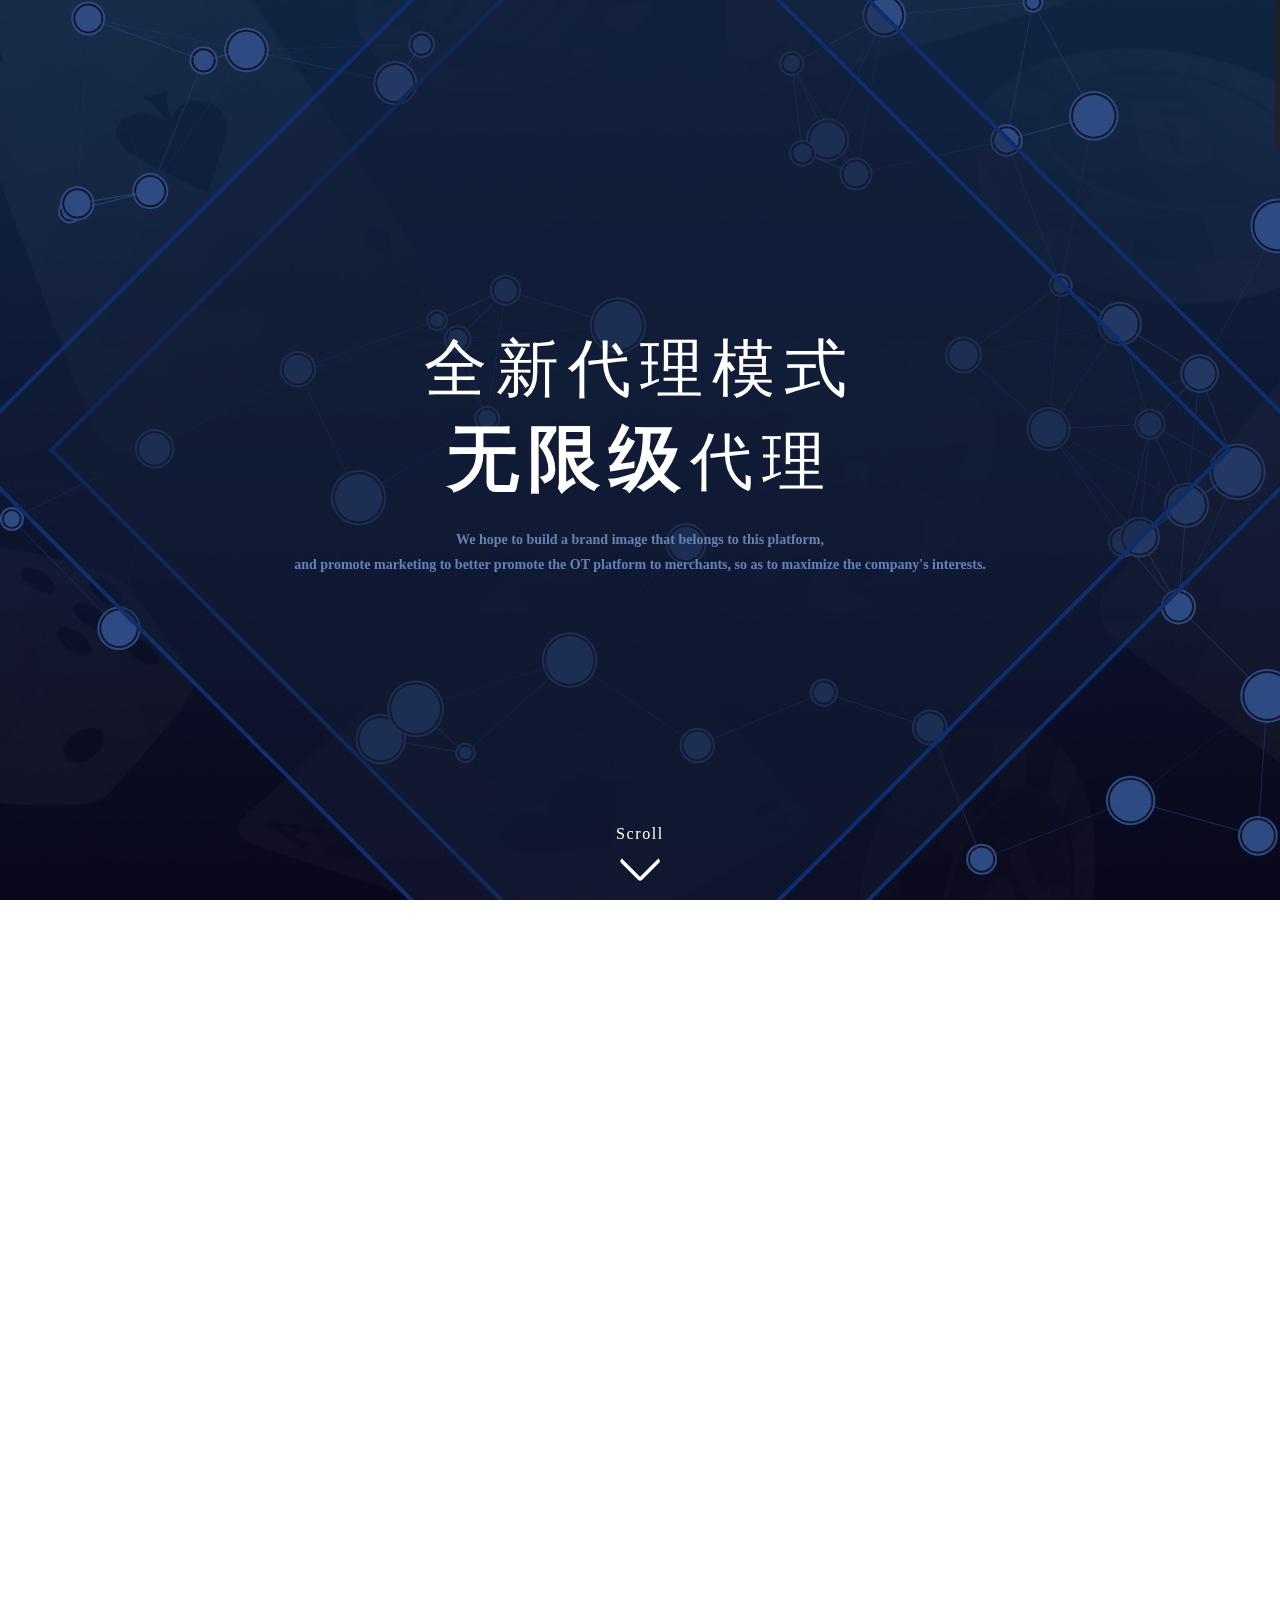
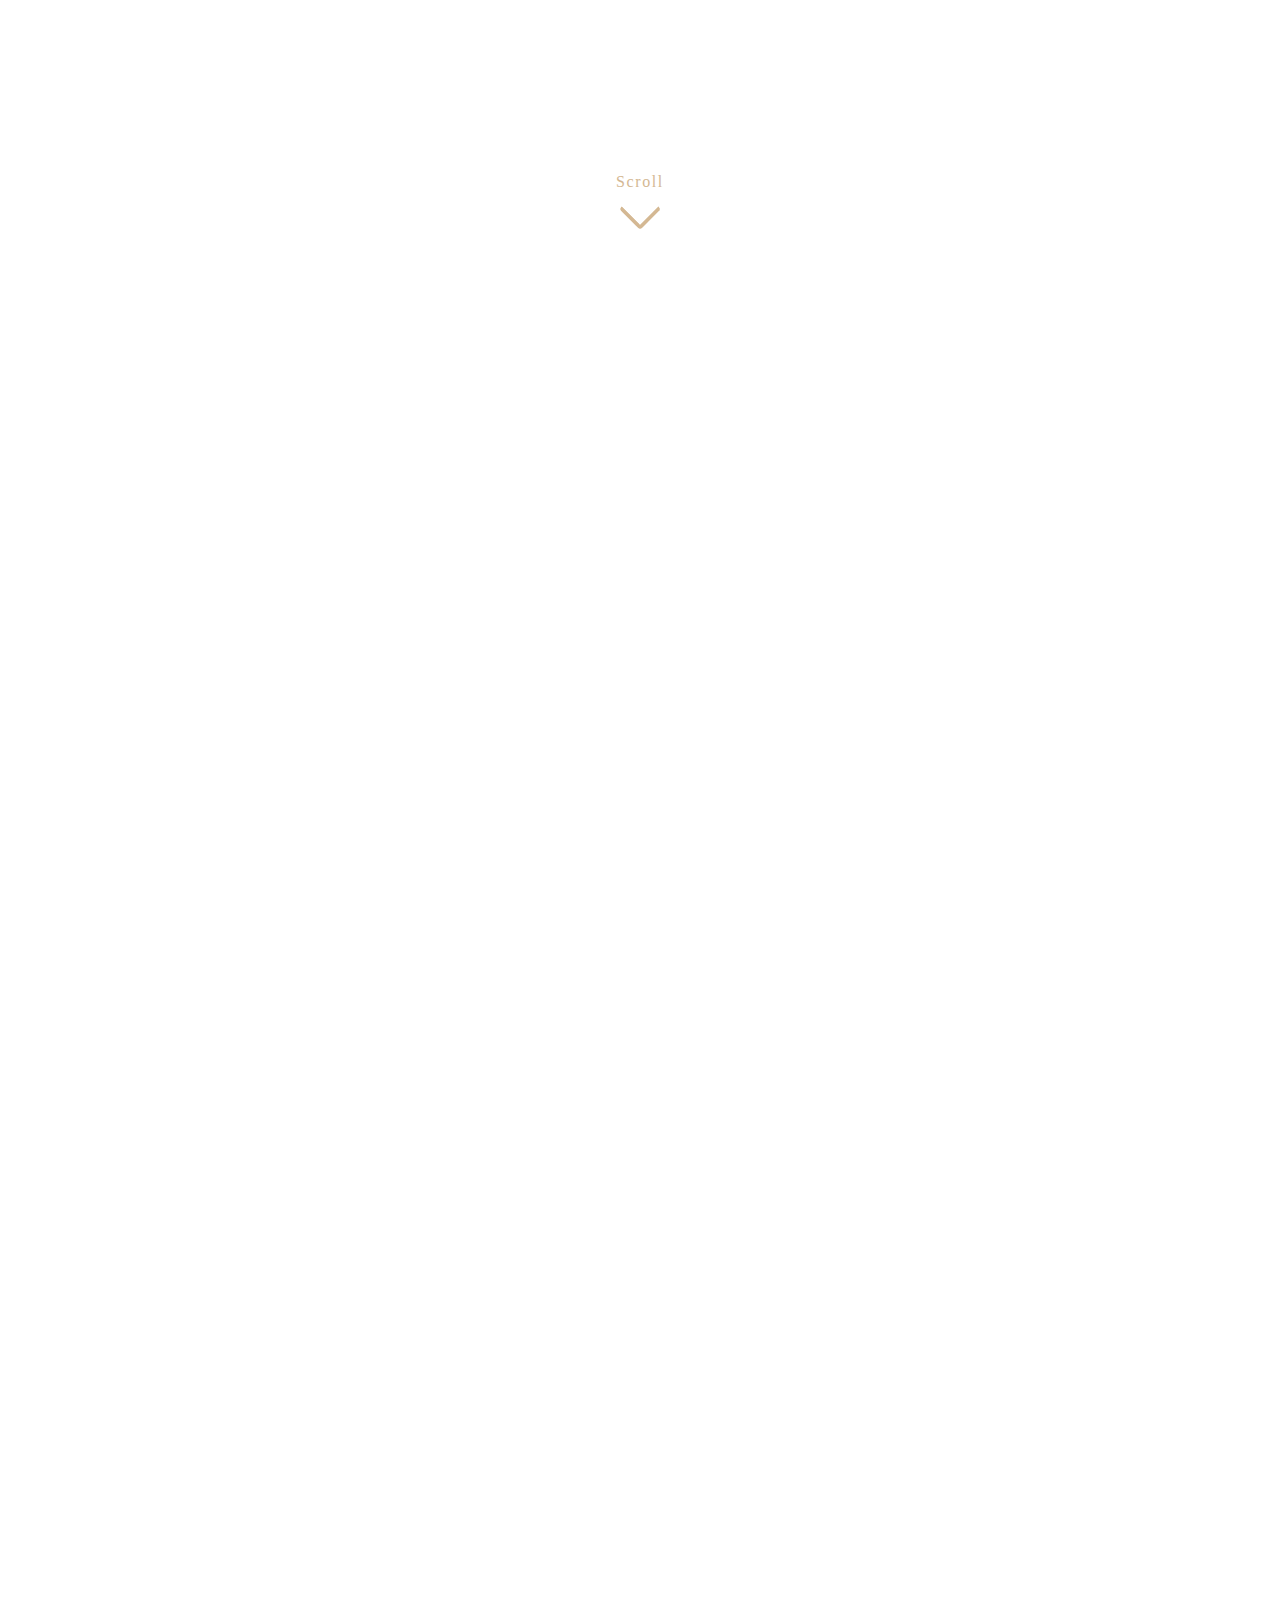
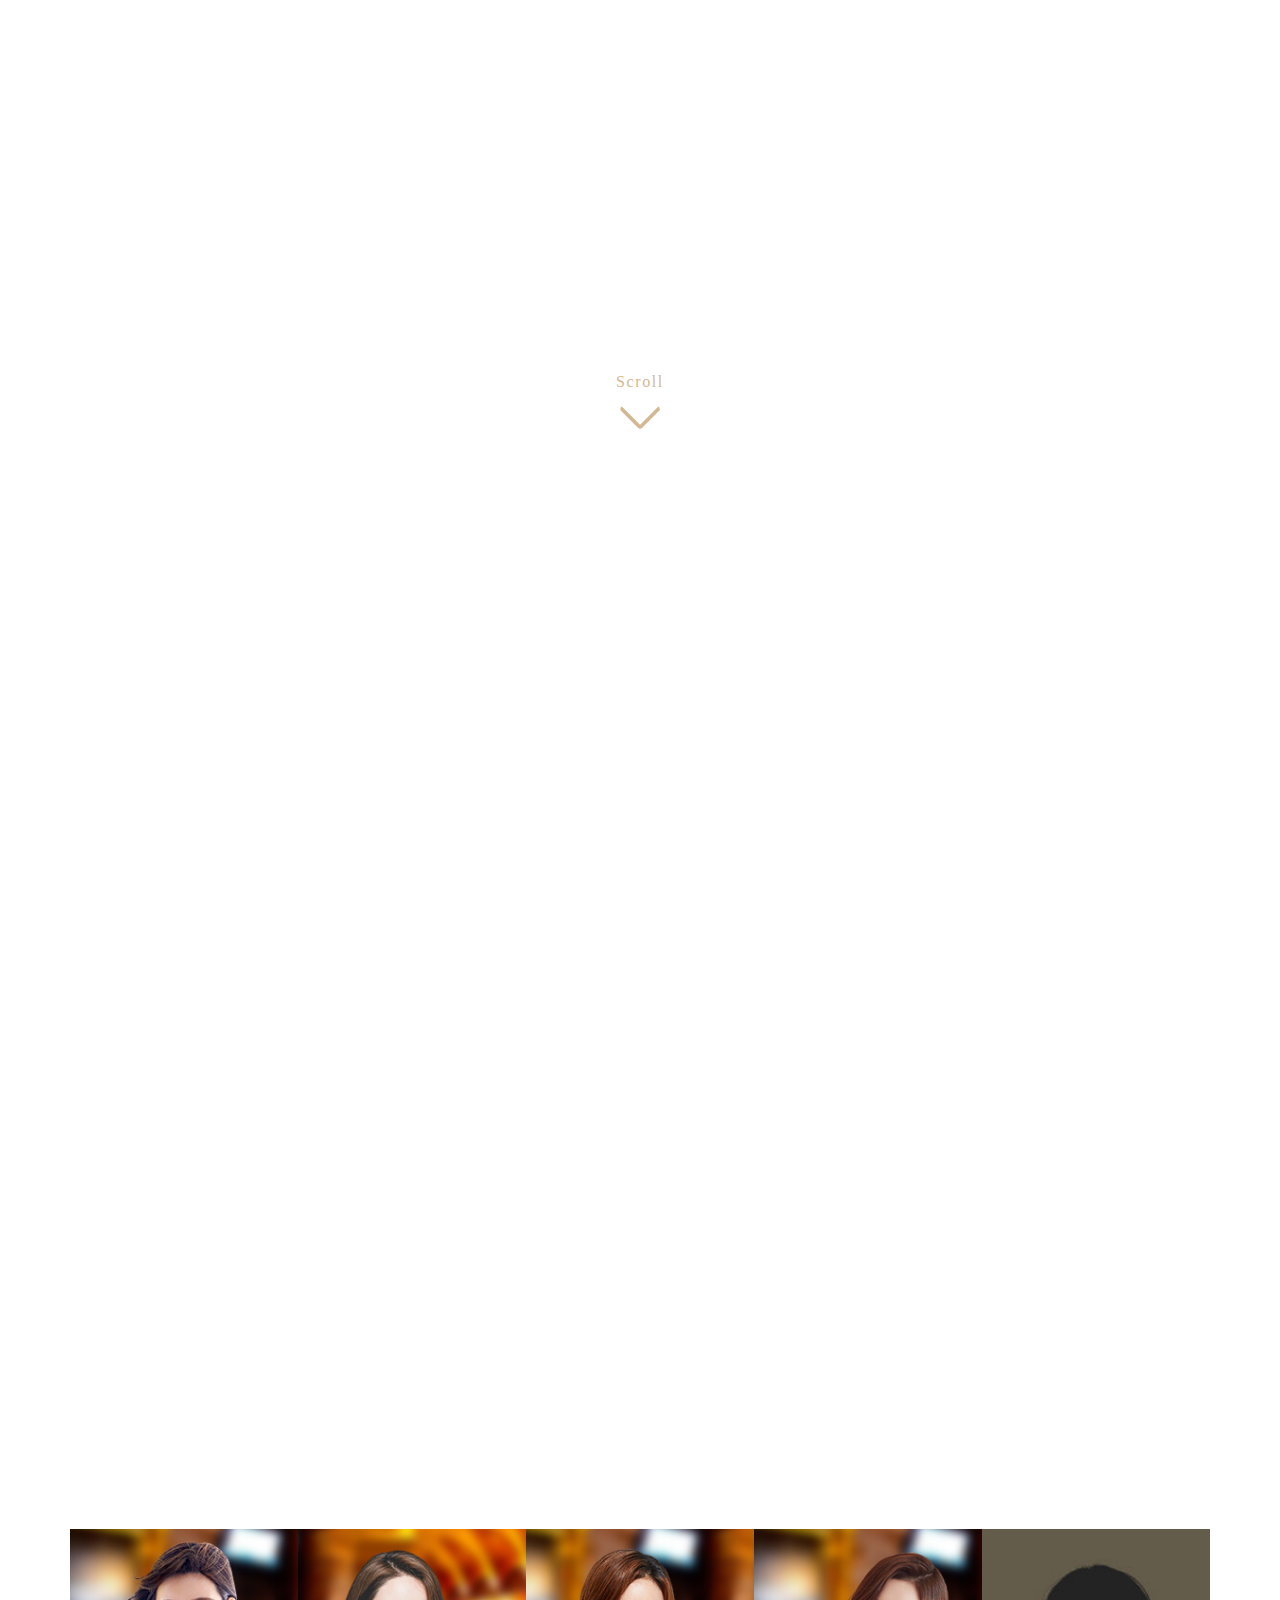
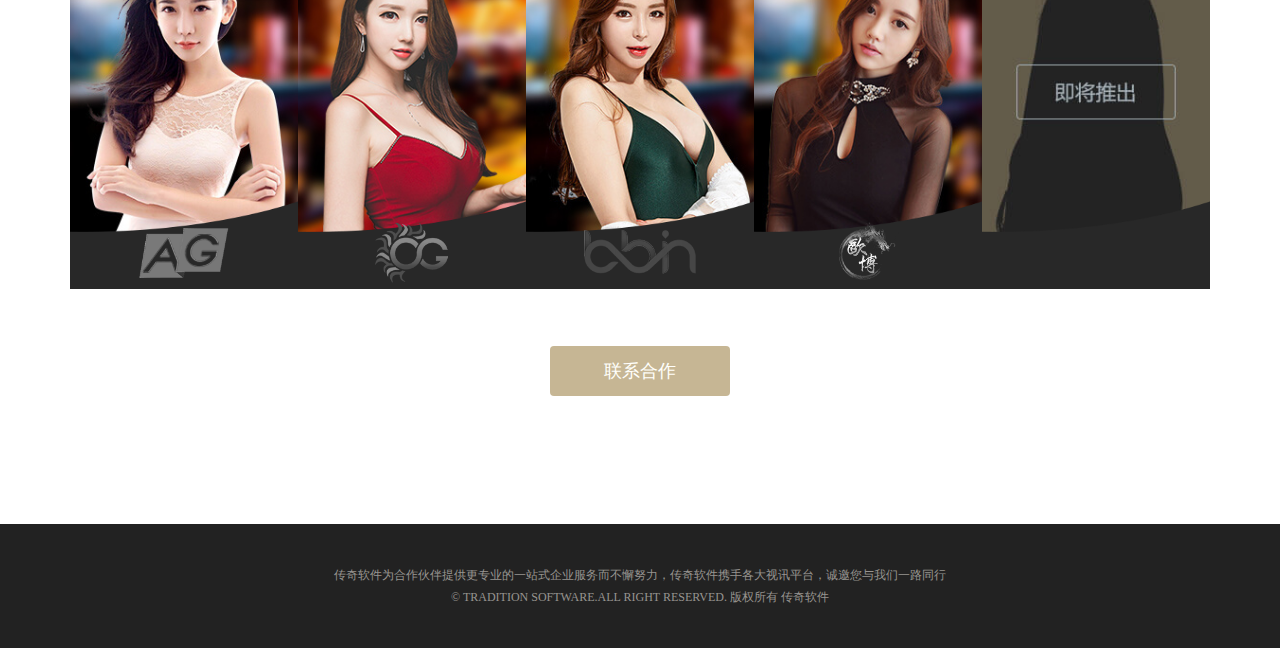
==== commit b83f034d: "20181106_up" ====
--- a/index.html
+++ b/index.html
@@ -169,9 +169,9 @@
                 <li class="company_02"><div class="logocard"><div class="logocard_img"><img src="images/index_06_cooperationlogo_02.png" alt=""></div></div></li>
                 <li class="company_03"><div class="logocard"><div class="logocard_img"><img src="images/index_06_cooperationlogo_03.png" alt=""></div></div></li>
                 <li class="company_04"><div class="logocard"><div class="logocard_img"><img src="images/index_06_cooperationlogo_04.png" alt=""></div></div></li>
-                <li class="company_05"><div class="logocard"><div class="logocard_img"><img src="" alt=""></div></div></li>
+                <li class="company_05 lock"><div class="logocard"><div class="logocard_img"><img src="" alt=""></div></div></li>
             </div>
-            <div class="darkbg btnbox"><a href=""></a><div class="fullbtn stitle">联系合作</div></div>
+            <div class="darkbg btnbox"><a href="contact.html"><div class="fullbtn stitle">联系合作</div></a></div>
             
         </div>
     </div>
--- a/css/icomoon.css
+++ b/css/icomoon.css
@@ -1,10 +1,10 @@
 @font-face {
   font-family: 'icomoon';
-  src:  url('fonts/icomoon.eot?jdwg32');
-  src:  url('fonts/icomoon.eot?jdwg32#iefix') format('embedded-opentype'),
-    url('fonts/icomoon.ttf?jdwg32') format('truetype'),
-    url('fonts/icomoon.woff?jdwg32') format('woff'),
-    url('fonts/icomoon.svg?jdwg32#icomoon') format('svg');
+  src:  url('fonts/icomoon.eot?yfijqb');
+  src:  url('fonts/icomoon.eot?yfijqb#iefix') format('embedded-opentype'),
+    url('fonts/icomoon.ttf?yfijqb') format('truetype'),
+    url('fonts/icomoon.woff?yfijqb') format('woff'),
+    url('fonts/icomoon.svg?yfijqb#icomoon') format('svg');
   font-weight: normal;
   font-style: normal;
 }
@@ -97,3 +97,6 @@
 .icon-contact_mail:before {
   content: "\e915";
 }
+.icon-chevron-right:before {
+  content: "\e916";
+}
--- a/stylesheets/style.css
+++ b/stylesheets/style.css
@@ -72,6 +72,11 @@
   font: normal 14px/20px "Microsoft Yahei";
 }
 
+/* line 40, ../sass/style.scss */
+a {
+  text-decoration: none;
+}
+
 /*
 *********useage*********
 @include POS(475px,75px);
@@ -130,36 +135,36 @@
     @media only screen and (max-width: 425px)   
         @content
 */
-/* line 207, ../sass/style.scss */
+/* line 210, ../sass/style.scss */
 body {
   background: #fff;
   font-family: "Microsoft Yahei";
 }
 
-/* line 212, ../sass/style.scss */
+/* line 215, ../sass/style.scss */
 a {
   text-decoration: none;
 }
 
-/* line 216, ../sass/style.scss */
+/* line 219, ../sass/style.scss */
 li {
   list-style: none;
 }
 
-/* line 220, ../sass/style.scss */
+/* line 223, ../sass/style.scss */
 .stxt {
   font-size: 14px;
   line-height: 25px;
 }
 
-/* line 224, ../sass/style.scss */
+/* line 227, ../sass/style.scss */
 .stitle {
   font-size: 18px;
   line-height: 50px;
   font-weight: 900;
 }
 
-/* line 230, ../sass/style.scss */
+/* line 233, ../sass/style.scss */
 select {
   -webkit-box-shadow: 0px 0px 14px #ffffff;
   -moz-box-shadow: 0px 0px 14px #ffffff;
@@ -179,7 +184,7 @@
   min-width: 80px;
 }
 
-/* line 246, ../sass/style.scss */
+/* line 249, ../sass/style.scss */
 input {
   border: 1px solid #3e8ef0;
   background: transparent;
@@ -194,7 +199,7 @@
   width: 145px;
 }
 
-/* line 255, ../sass/style.scss */
+/* line 258, ../sass/style.scss */
 .visual {
   min-height: 100vh;
   color: #fff;
@@ -207,12 +212,34 @@
   -webkit-align-items: center;
 }
 
-/* line 263, ../sass/style.scss */
+/* line 266, ../sass/style.scss */
 .inpage_full {
   padding: 1em 1em 8em 1em;
-}
-
-/* line 266, ../sass/style.scss */
+  min-height: 100vh;
+  display: -webkit-flex;
+  display: -ms-flexbox;
+  display: flex;
+  -webkit-align-items: center;
+  -ms-flex-align: center;
+  align-items: center;
+}
+/* line 275, ../sass/style.scss */
+.inpage_full .container {
+  z-index: 5;
+  position: relative;
+}
+@media screen and (min-width: 0) and (max-width: 767px) {
+  /* line 266, ../sass/style.scss */
+  .inpage_full {
+    padding: 10% 1em 10% 1em;
+  }
+  /* line 281, ../sass/style.scss */
+  .inpage_full .container {
+    padding: 15px;
+  }
+}
+
+/* line 286, ../sass/style.scss */
 .wrapper {
   width: 100%;
   height: auto;
@@ -220,7 +247,7 @@
   min-width: 1000px;
 }
 
-/* line 272, ../sass/style.scss */
+/* line 292, ../sass/style.scss */
 .wrapper_in {
   max-width: 1000px;
   width: 100%;
@@ -229,7 +256,7 @@
   position: relative;
 }
 
-/* line 279, ../sass/style.scss */
+/* line 299, ../sass/style.scss */
 .gridbox li {
   height: 100px;
   float: left;
@@ -242,30 +269,30 @@
 .gridbox li:nth-child(5n) {
   margin-right: 0;
 }
-/* line 283, ../sass/style.scss */
+/* line 303, ../sass/style.scss */
 .gridbox li img {
   width: 100%;
 }
 
 @media screen and (min-width: 0) and (max-width: 767px) {
-  /* line 287, ../sass/style.scss */
+  /* line 307, ../sass/style.scss */
   .pc_show {
     display: none;
   }
 }
 
-/* line 292, ../sass/style.scss */
+/* line 312, ../sass/style.scss */
 .mb_show {
   display: none;
 }
 @media screen and (min-width: 0) and (max-width: 767px) {
-  /* line 292, ../sass/style.scss */
+  /* line 312, ../sass/style.scss */
   .mb_show {
     display: block;
   }
 }
 
-/* line 298, ../sass/style.scss */
+/* line 318, ../sass/style.scss */
 .fullbtn {
   width: 180px;
   height: 50px;
@@ -283,7 +310,7 @@
   border-radius: 4px;
   position: relative;
 }
-/* line 92, ../sass/style.scss */
+/* line 95, ../sass/style.scss */
 .fullbtn:after {
   width: 100%;
   height: 100%;
@@ -298,13 +325,13 @@
   -o-transition: all 0.2s ease;
   transition: all 0.2s ease;
 }
-/* line 104, ../sass/style.scss */
+/* line 107, ../sass/style.scss */
 .fullbtn:hover:after {
   background: rgba(255, 255, 255, 0.25);
 }
 
 /*navbar*/
-/* line 303, ../sass/style.scss */
+/* line 323, ../sass/style.scss */
 .navbar {
   -webkit-transition: all 0.3s ease;
   -moz-transition: all 0.3s ease;
@@ -312,7 +339,7 @@
   -o-transition: all 0.3s ease;
   transition: all 0.3s ease;
   top: -100px;
-  background-color: rgba(4, 2, 39, 0.7);
+  background-color: rgba(0, 0, 0, 0.8);
   -webkit-animation: navin 0.3s linear forwards;
   -moz-animation: navin 0.3s linear forwards;
   -ms-animation: navin 0.3s linear forwards;
@@ -360,24 +387,24 @@
   }
 }
 @media screen and (min-width: 0) and (max-width: 425px) {
-  /* line 303, ../sass/style.scss */
+  /* line 323, ../sass/style.scss */
   .navbar {
     background-color: #040227;
   }
 }
 
 @media screen and (min-width: 0) and (max-width: 767px) {
-  /* line 322, ../sass/style.scss */
+  /* line 342, ../sass/style.scss */
   .navbar-nav {
     margin-top: 0px;
   }
 }
 
-/* line 327, ../sass/style.scss */
+/* line 347, ../sass/style.scss */
 .navbar-default {
   border-color: transparent;
 }
-/* line 329, ../sass/style.scss */
+/* line 349, ../sass/style.scss */
 .navbar-default .navbar-nav > li > a {
   line-height: 45px;
   color: #fff;
@@ -386,63 +413,63 @@
   font-weight: 100;
 }
 @media screen and (min-width: 0) and (max-width: 768px) {
-  /* line 329, ../sass/style.scss */
+  /* line 349, ../sass/style.scss */
   .navbar-default .navbar-nav > li > a {
     line-height: 30px;
   }
 }
 @media screen and (min-width: 0) and (max-width: 1024px) {
-  /* line 329, ../sass/style.scss */
+  /* line 349, ../sass/style.scss */
   .navbar-default .navbar-nav > li > a {
     padding: 10px;
   }
 }
-/* line 341, ../sass/style.scss */
+/* line 361, ../sass/style.scss */
 .navbar-default .navbar-nav > li > a:hover, .navbar-default .navbar-nav > li > a:focus {
   color: rgba(255, 255, 255, 0.8);
 }
-/* line 346, ../sass/style.scss */
+/* line 366, ../sass/style.scss */
 .navbar-default .activecolor a {
   color: #d4b893 !important;
 }
 
-/* line 351, ../sass/style.scss */
+/* line 371, ../sass/style.scss */
 .navbar-collapse {
   max-height: 100%;
 }
 
-/* line 354, ../sass/style.scss */
+/* line 374, ../sass/style.scss */
 .navbar-brand {
   padding: 0 8px;
 }
 @media screen and (min-width: 0) and (max-width: 768px) {
-  /* line 354, ../sass/style.scss */
+  /* line 374, ../sass/style.scss */
   .navbar-brand {
     padding: 0;
   }
 }
-/* line 359, ../sass/style.scss */
+/* line 379, ../sass/style.scss */
 .navbar-brand img {
   height: 60px;
   margin: 0 1.2vw;
 }
 @media screen and (min-width: 0) and (max-width: 768px) {
-  /* line 359, ../sass/style.scss */
+  /* line 379, ../sass/style.scss */
   .navbar-brand img {
     height: 50px;
   }
 }
 
-/* line 367, ../sass/style.scss */
+/* line 387, ../sass/style.scss */
 .navbar-toggle {
   margin-top: 15px;
   border: none !important;
 }
-/* line 370, ../sass/style.scss */
+/* line 390, ../sass/style.scss */
 .navbar-toggle:hover {
   background-color: transparent !important;
 }
-/* line 373, ../sass/style.scss */
+/* line 393, ../sass/style.scss */
 .navbar-toggle span.icon-bar {
   position: relative;
   -webkit-transition: 0.3s;
@@ -452,7 +479,7 @@
   transition: 0.3s;
 }
 
-/* line 380, ../sass/style.scss */
+/* line 400, ../sass/style.scss */
 .navbar-toggle:not(.collapsed) span.icon-bar:nth-child(2) {
   top: 6px;
   -webkit-transform: rotate(45deg);
@@ -461,11 +488,11 @@
   -o-transform: rotate(45deg);
   transform: rotate(45deg);
 }
-/* line 385, ../sass/style.scss */
+/* line 405, ../sass/style.scss */
 .navbar-toggle:not(.collapsed) span.icon-bar:nth-child(3) {
   opacity: 0;
 }
-/* line 388, ../sass/style.scss */
+/* line 408, ../sass/style.scss */
 .navbar-toggle:not(.collapsed) span.icon-bar:nth-child(4) {
   top: -6px;
   -webkit-transform: rotate(-45deg);
@@ -475,24 +502,28 @@
   transform: rotate(-45deg);
 }
 
-/* line 394, ../sass/style.scss */
+/* line 414, ../sass/style.scss */
 .navbar-default .navbar-toggle:hover, .navbar-default .navbar-toggle:focus {
   background: rgba(255, 255, 255, 0.2);
 }
 
-/* line 397, ../sass/style.scss */
+/* line 417, ../sass/style.scss */
 .navbar-default .navbar-nav > .open > a, .navbar-default .navbar-nav > .open > a:hover, .navbar-default .navbar-nav > .open > a:focus {
   background-color: transparent;
   color: #fff;
 }
 
-/* line 401, ../sass/style.scss */
+/* line 421, ../sass/style.scss */
 .navbar-color, .custom-collapse {
-  background-color: #040227;
-  transition: background 1.2s;
-}
-
-/* line 407, ../sass/style.scss */
+  background-color: #03030a;
+  -webkit-transform: 1.2s;
+  -moz-transform: 1.2s;
+  -ms-transform: 1.2s;
+  -o-transform: 1.2s;
+  transform: 1.2s;
+}
+
+/* line 427, ../sass/style.scss */
 .dropdown-menu {
   color: #040227;
   background-color: white;
@@ -501,18 +532,18 @@
   box-shadow: 0 0 5px rgba(0, 0, 0, 0.05);
 }
 @media screen and (min-width: 0) and (max-width: 768px) {
-  /* line 407, ../sass/style.scss */
+  /* line 427, ../sass/style.scss */
   .dropdown-menu {
     width: 100%;
     border: none;
   }
 }
-/* line 417, ../sass/style.scss */
+/* line 437, ../sass/style.scss */
 .dropdown-menu li {
   padding: 10px 5px;
 }
 @media screen and (min-width: 0) and (max-width: 768px) {
-  /* line 417, ../sass/style.scss */
+  /* line 437, ../sass/style.scss */
   .dropdown-menu li {
     background-color: rgba(255, 255, 255, 0.8);
     color: #444;
@@ -520,25 +551,25 @@
   }
 }
 
-/* line 428, ../sass/style.scss */
+/* line 448, ../sass/style.scss */
 .dropdown:hover > .dropdown-menu {
   background-color: white;
   display: block;
 }
 
-/* line 432, ../sass/style.scss */
+/* line 452, ../sass/style.scss */
 .dropdown-menu > li > a {
   text-align: center;
 }
 
-/* line 435, ../sass/style.scss */
+/* line 455, ../sass/style.scss */
 .dropdown-menu > li > a:hover {
   transition: all 0.5s;
   background-color: transparent;
   color: #ff6d00;
 }
 
-/* line 440, ../sass/style.scss */
+/* line 460, ../sass/style.scss */
 .navbar-nav .open .dropdown-menu {
   position: static;
   float: none;
@@ -549,8 +580,36 @@
   box-shadow: none;
 }
 
+/* line 469, ../sass/style.scss */
+.inpagetitlebanner {
+  width: 100%;
+  min-height: 480px;
+  background-attachment: fixed;
+  background-position: top center;
+  background-size: 1920px 480px;
+  background-repeat: no-repeat;
+  color: #fff;
+  font-size: 60px;
+  font-size: 6vmin;
+  letter-spacing: 10px;
+  letter-spacing: 1vmin;
+  padding-top: 50px;
+}
+@media screen and (min-width: 0) and (max-width: 768px) {
+  /* line 469, ../sass/style.scss */
+  .inpagetitlebanner {
+    font-size: 30px;
+    font-size: 8vmin;
+    letter-spacing: 6px;
+    letter-spacing: 2vmin;
+    background-size: cover;
+    background-attachment: scroll;
+    min-height: 300px;
+  }
+}
+
 /*scroll next*/
-/* line 451, ../sass/style.scss */
+/* line 493, ../sass/style.scss */
 a.scroll {
   color: #fff;
   position: absolute;
@@ -567,7 +626,7 @@
   text-decoration: none;
   transition: opacity 0.3s;
 }
-/* line 462, ../sass/style.scss */
+/* line 504, ../sass/style.scss */
 a.scroll span.arrow {
   -webkit-transition: all 600ms cubic-bezier(0.17, 0.67, 0.83, 0.67);
   -moz-transition: all 600ms cubic-bezier(0.17, 0.67, 0.83, 0.67);
@@ -589,13 +648,13 @@
   box-sizing: border-box;
   width: 30px;
   height: 30px;
-  -webkit-animation: opacitylight 1s infinite linear;
-  -moz-animation: opacitylight 1s infinite linear;
-  -ms-animation: opacitylight 1s infinite linear;
-  -o-animation: opacitylight 1s infinite linear;
-  animation: opacitylight 1s infinite linear;
-}
-@-webkit-keyframes opacitylight {
+  -webkit-animation: moveopacitylight 1s infinite linear;
+  -moz-animation: moveopacitylight 1s infinite linear;
+  -ms-animation: moveopacitylight 1s infinite linear;
+  -o-animation: moveopacitylight 1s infinite linear;
+  animation: moveopacitylight 1s infinite linear;
+}
+@-webkit-keyframes moveopacitylight {
   0% {
     top: 10px;
     opacity: 0;
@@ -608,7 +667,7 @@
     opacity: 0;
   }
 }
-@-moz-keyframes opacitylight {
+@-moz-keyframes moveopacitylight {
   0% {
     top: 10px;
     opacity: 0;
@@ -621,7 +680,7 @@
     opacity: 0;
   }
 }
-@-o-keyframes opacitylight {
+@-o-keyframes moveopacitylight {
   0% {
     top: 10px;
     opacity: 0;
@@ -634,7 +693,7 @@
     opacity: 0;
   }
 }
-@keyframes opacitylight {
+@keyframes moveopacitylight {
   0% {
     top: 10px;
     opacity: 0;
@@ -647,17 +706,17 @@
     opacity: 0;
   }
 }
-/* line 491, ../sass/style.scss */
+/* line 533, ../sass/style.scss */
 a.scroll_light {
   color: #d4b893;
 }
-/* line 493, ../sass/style.scss */
+/* line 535, ../sass/style.scss */
 a.scroll_light span.arrow {
   border-left: 4px solid #d4b893;
   border-bottom: 4px solid #d4b893;
 }
 
-/* line 498, ../sass/style.scss */
+/* line 540, ../sass/style.scss */
 h1.parttitle {
   color: #333333;
   font-size: 48px;
@@ -671,7 +730,7 @@
   margin-top: 5rem;
 }
 @media screen and (min-width: 0) and (max-width: 768px) {
-  /* line 498, ../sass/style.scss */
+  /* line 540, ../sass/style.scss */
   h1.parttitle {
     font-size: 30px;
     font-size: 10vmin;
@@ -681,68 +740,90 @@
 }
 
 /*alertbox*/
-/* line 517, ../sass/style.scss */
+/* line 559, ../sass/style.scss */
+#alerthind {
+  display: none;
+}
+
+/* line 562, ../sass/style.scss */
 #alertbox {
-  padding: 0;
+  padding-top: 60px;
+}
+
+/* line 563, ../sass/style.scss */
+#alertbox1 {
+  padding-top: 80px;
+}
+
+/* line 564, ../sass/style.scss */
+#alertbox, #alertbox1 {
   color: #222222;
 }
-/* line 520, ../sass/style.scss */
-#alertbox span.redtxt {
+/* line 566, ../sass/style.scss */
+#alertbox span.redtxt, #alertbox1 span.redtxt {
   color: #ff0000;
 }
-/* line 523, ../sass/style.scss */
-#alertbox span.underline {
+/* line 569, ../sass/style.scss */
+#alertbox span.underline, #alertbox1 span.underline {
   text-decoration: underline;
 }
-/* line 526, ../sass/style.scss */
-#alertbox .title {
-  font-size: 35px;
-  line-height: 45px;
-  padding-top: 20px;
+/* line 572, ../sass/style.scss */
+#alertbox .title, #alertbox1 .title {
+  font-size: 30px;
+  line-height: 60px;
+  letter-spacing: 3px;
   text-align: center;
+  color: #fff;
+  font-weight: 100;
 }
 @media only screen and (max-width: 768px) {
-  /* line 526, ../sass/style.scss */
-  #alertbox .title {
+  /* line 572, ../sass/style.scss */
+  #alertbox .title, #alertbox1 .title {
     font-size: 30px;
     line-height: 40px;
   }
 }
 @media only screen and (max-width: 425px) {
-  /* line 526, ../sass/style.scss */
-  #alertbox .title {
-    font-size: 25px;
+  /* line 572, ../sass/style.scss */
+  #alertbox .title, #alertbox1 .title {
+    font-size: 16px;
     line-height: 35px;
   }
 }
-/* line 540, ../sass/style.scss */
-#alertbox .titleline {
+/* line 588, ../sass/style.scss */
+#alertbox .titleline, #alertbox1 .titleline {
   width: 45px;
   margin: 10px auto;
   border-bottom: 1px solid #222222;
 }
-/* line 545, ../sass/style.scss */
-#alertbox .time {
+/* line 593, ../sass/style.scss */
+#alertbox .time, #alertbox1 .time {
   color: #9f9f9f;
   text-align: center;
 }
-/* line 549, ../sass/style.scss */
-#alertbox .txt {
+/* line 597, ../sass/style.scss */
+#alertbox .txt, #alertbox1 .txt {
   width: 80%;
   margin: 15px auto;
   padding-bottom: 80px;
   color: #888888;
 }
-/* line 554, ../sass/style.scss */
-#alertbox .txt .txtcenter {
+@media screen and (min-width: 0) and (max-width: 768px) {
+  /* line 597, ../sass/style.scss */
+  #alertbox .txt, #alertbox1 .txt {
+    width: 95%;
+  }
+}
+/* line 605, ../sass/style.scss */
+#alertbox .txt .txtcenter, #alertbox1 .txt .txtcenter {
   text-align: center;
 }
-/* line 556, ../sass/style.scss */
-#alertbox .txt .txtcenter a {
+/* line 607, ../sass/style.scss */
+#alertbox .txt .txtcenter a, #alertbox1 .txt .txtcenter a {
   text-decoration: none;
 }
-/* line 560, ../sass/style.scss */
-#alertbox .txt .inpagebtn {
+/* line 611, ../sass/style.scss */
+#alertbox .txt .inpagebtn, #alertbox1 .txt .inpagebtn {
   background: #ff6d00;
   padding: 10px;
   margin: 15px auto;
@@ -750,56 +831,53 @@
   color: #fff;
   cursor: pointer;
 }
-/* line 568, ../sass/style.scss */
-#alertbox .txt table {
+/* line 619, ../sass/style.scss */
+#alertbox .txt table, #alertbox1 .txt table {
   margin: 0 auto;
   width: 100%;
 }
-/* line 572, ../sass/style.scss */
-#alertbox .txt table tr:nth-child(1) {
+/* line 623, ../sass/style.scss */
+#alertbox .txt table tr:nth-child(1), #alertbox1 .txt table tr:nth-child(1) {
   background-color: #888888;
   color: #fff;
 }
-/* line 576, ../sass/style.scss */
-#alertbox .txt table tr td {
+/* line 627, ../sass/style.scss */
+#alertbox .txt table tr td, #alertbox1 .txt table tr td {
   border: 1px solid #888888;
   text-align: center;
   padding: 10px 5px;
   line-height: 25px;
 }
-/* line 582, ../sass/style.scss */
-#alertbox .txt table tr .datembnone {
+/* line 633, ../sass/style.scss */
+#alertbox .txt table tr .datembnone, #alertbox1 .txt table tr .datembnone {
   display: none;
 }
-/* line 587, ../sass/style.scss */
-#alertbox .txt .txtleft {
+/* line 638, ../sass/style.scss */
+#alertbox .txt .txtleft, #alertbox1 .txt .txtleft {
   text-align: left;
 }
-/* line 591, ../sass/style.scss */
-#alertbox .txtmain {
+/* line 642, ../sass/style.scss */
+#alertbox .txtmain, #alertbox1 .txtmain {
   font-size: 16px;
   font-weight: 900;
-  width: 80%;
-  margin: 0 auto;
-  margin-top: 10px;
-}
-/* line 598, ../sass/style.scss */
-#alertbox .alertbannerimg {
+}
+/* line 646, ../sass/style.scss */
+#alertbox .alertbannerimg, #alertbox1 .alertbannerimg {
   width: 100%;
 }
-/* line 601, ../sass/style.scss */
-#alertbox .alertcontent {
+/* line 649, ../sass/style.scss */
+#alertbox .alertcontent, #alertbox1 .alertcontent {
   min-height: 35vh;
   max-height: 70vh;
 }
 @media screen and (min-width: 0) and (max-width: 600px) {
-  /* line 601, ../sass/style.scss */
-  #alertbox .alertcontent {
+  /* line 649, ../sass/style.scss */
+  #alertbox .alertcontent, #alertbox1 .alertcontent {
     height: 85vh;
   }
 }
-/* line 608, ../sass/style.scss */
-#alertbox .btnline {
+/* line 656, ../sass/style.scss */
+#alertbox .btnline, #alertbox1 .btnline {
   position: fixed;
   text-align: center;
   width: 100%;
@@ -808,14 +886,14 @@
   z-index: 10;
 }
 @media screen and (min-width: 0) and (max-width: 600px) {
-  /* line 608, ../sass/style.scss */
-  #alertbox .btnline {
+  /* line 656, ../sass/style.scss */
+  #alertbox .btnline, #alertbox1 .btnline {
     bottom: 2vh;
     height: 25vh;
   }
 }
-/* line 619, ../sass/style.scss */
-#alertbox .btnline .alertbtn {
+/* line 667, ../sass/style.scss */
+#alertbox .btnline .alertbtn, #alertbox1 .btnline .alertbtn {
   display: inline-block;
   min-width: 250px;
   line-height: 50px;
@@ -829,19 +907,122 @@
   transition: all 0.3s;
 }
 @media screen and (min-width: 0) and (max-width: 600px) {
-  /* line 619, ../sass/style.scss */
-  #alertbox .btnline .alertbtn {
+  /* line 667, ../sass/style.scss */
+  #alertbox .btnline .alertbtn, #alertbox1 .btnline .alertbtn {
     background: #000;
   }
 }
-/* line 634, ../sass/style.scss */
-#alertbox .btnline .alertbtn:hover {
+/* line 682, ../sass/style.scss */
+#alertbox .btnline .alertbtn:hover, #alertbox1 .btnline .alertbtn:hover {
   background: #ffffff;
   color: #000;
 }
 
+/* line 690, ../sass/style.scss */
+#alertbox1 .newsconttitlebox {
+  position: relative;
+  display: -webkit-flex;
+  display: flex;
+  align-items: center;
+  -webkit-align-items: center;
+  -webkit-justify-content: center;
+  -ms-flex-pack: center;
+  justify-content: center;
+}
+/* line 696, ../sass/style.scss */
+#alertbox1 .newsconttitlebox .time {
+  position: absolute;
+  right: 0;
+  bottom: 0;
+}
+/* line 701, ../sass/style.scss */
+#alertbox1 .newsconttitlebox .title_active {
+  background: #bb853d !important;
+  color: #fff !important;
+}
+/* line 705, ../sass/style.scss */
+#alertbox1 .newsconttitlebox .newtag {
+  -webkit-border-radius: 20px;
+  -moz-border-radius: 20px;
+  -ms-border-radius: 20px;
+  -o-border-radius: 20px;
+  border-radius: 20px;
+  background: #ffe6c4;
+  color: #bb8033;
+  line-height: 20px;
+  font-size: 18px;
+  padding: 5px 20px;
+  margin-right: 10px;
+}
+
+/* line 717, ../sass/style.scss */
+.newsalert .alertcontent {
+  min-height: 35vh !important;
+  max-height: 85vh !important;
+}
+
+/* line 721, ../sass/style.scss */
+.alertboxtwo .alertcontent {
+  height: 70vh !important;
+}
+@media screen and (min-width: 0) and (max-width: 600px) {
+  /* line 723, ../sass/style.scss */
+  .alertboxtwo .btnline {
+    height: 15vh !important;
+  }
+}
+
+/* line 730, ../sass/style.scss */
+#cboxContent {
+  background: none;
+}
+/* line 732, ../sass/style.scss */
+#cboxContent #cboxClose {
+  height: 26px;
+  top: 16px;
+  right: 10px;
+}
+/* line 737, ../sass/style.scss */
+#cboxContent .newsconttitlebox {
+  background: #D4B893;
+  height: 60px;
+  position: absolute;
+  width: 100%;
+  top: 0;
+  -webkit-border-radius: 20px 20px 0 0;
+  -moz-border-radius: 20px 20px 0 0;
+  -ms-border-radius: 20px 20px 0 0;
+  -o-border-radius: 20px 20px 0 0;
+  border-radius: 20px 20px 0 0;
+}
+/* line 745, ../sass/style.scss */
+#cboxContent #cboxLoadedContent {
+  border: none;
+  background: none;
+  background: #fff;
+  -ms-overflow-style: none;
+  overflow: -moz-scrollbars-none;
+  -webkit-border-radius: 20px;
+  -moz-border-radius: 20px;
+  -ms-border-radius: 20px;
+  -o-border-radius: 20px;
+  border-radius: 20px;
+}
+/* line 751, ../sass/style.scss */
+#cboxContent #cboxLoadedContent::-webkit-scrollbar {
+  width: 0 !important;
+}
+/* line 754, ../sass/style.scss */
+#cboxContent button {
+  transition: background 0s;
+}
+/* line 756, ../sass/style.scss */
+#cboxContent button:hover {
+  transition: background 0s;
+}
+
 /*index*/
-/* line 642, ../sass/style.scss */
+/* line 759, ../sass/style.scss */
 #index_main {
   background: url(../images/index_01.jpg) center;
   background-size: cover;
@@ -853,18 +1034,18 @@
   position: relative;
   overflow: hidden;
 }
-/* line 649, ../sass/style.scss */
+/* line 766, ../sass/style.scss */
 #index_main .stxt {
   color: #6581b4;
 }
 
-/* line 653, ../sass/style.scss */
+/* line 770, ../sass/style.scss */
 #index_why {
   background: url(../images/index_02.jpg) center;
   background-size: cover;
   background-attachment: fixed;
 }
-/* line 658, ../sass/style.scss */
+/* line 775, ../sass/style.scss */
 #index_why .rowbox li {
   padding: 2%;
   text-align: center;
@@ -873,12 +1054,12 @@
   width: calc(100% / 3);
 }
 @media screen and (min-width: 0) and (max-width: 768px) {
-  /* line 658, ../sass/style.scss */
+  /* line 775, ../sass/style.scss */
   #index_why .rowbox li {
     width: 100%;
   }
 }
-/* line 668, ../sass/style.scss */
+/* line 785, ../sass/style.scss */
 #index_why .rowbox li:hover .circle {
   -webkit-transform: rotatey(360deg);
   -moz-transform: rotatey(360deg);
@@ -886,11 +1067,11 @@
   -o-transform: rotatey(360deg);
   transform: rotatey(360deg);
 }
-/* line 670, ../sass/style.scss */
+/* line 787, ../sass/style.scss */
 #index_why .rowbox li:hover .circle i:before {
   color: #525a67;
 }
-/* line 675, ../sass/style.scss */
+/* line 792, ../sass/style.scss */
 #index_why .rowbox li .circle {
   -webkit-border-radius: 50%;
   -moz-border-radius: 50%;
@@ -907,7 +1088,7 @@
   display: table;
   margin: 0 auto;
 }
-/* line 683, ../sass/style.scss */
+/* line 800, ../sass/style.scss */
 #index_why .rowbox li .circle i:before {
   -webkit-transition: all 0.3s ease;
   -moz-transition: all 0.3s ease;
@@ -918,13 +1099,13 @@
   color: #a9b1b7;
 }
 
-/* line 693, ../sass/style.scss */
+/* line 810, ../sass/style.scss */
 #index_crate {
   background: url(../images/index_03.jpg) center;
   background-size: cover;
   background-attachment: fixed;
 }
-/* line 698, ../sass/style.scss */
+/* line 815, ../sass/style.scss */
 #index_crate .rowbox li {
   background: url(../images/index_02_pagepic.png) top repeat;
   padding: 2%;
@@ -942,38 +1123,38 @@
   transition: all 0.3s ease;
 }
 @media screen and (min-width: 0) and (max-width: 768px) {
-  /* line 698, ../sass/style.scss */
+  /* line 815, ../sass/style.scss */
   #index_crate .rowbox li {
     min-height: 40vh;
     width: 100%;
   }
-  /* line 712, ../sass/style.scss */
+  /* line 829, ../sass/style.scss */
   #index_crate .rowbox li .stitle {
     color: #d4b893 !important;
   }
-  /* line 713, ../sass/style.scss */
+  /* line 830, ../sass/style.scss */
   #index_crate .rowbox li .stxt {
     color: #d4b893 !important;
     margin-top: 5% !important;
   }
-  /* line 714, ../sass/style.scss */
+  /* line 831, ../sass/style.scss */
   #index_crate .rowbox li .circle {
     border: 1px solid #d4b893 !important;
   }
 }
-/* line 716, ../sass/style.scss */
+/* line 833, ../sass/style.scss */
 #index_crate .rowbox li:nth-child(1) {
   background-position: 25%;
 }
-/* line 719, ../sass/style.scss */
+/* line 836, ../sass/style.scss */
 #index_crate .rowbox li:nth-child(2) {
   background-position: 50%;
 }
-/* line 722, ../sass/style.scss */
+/* line 839, ../sass/style.scss */
 #index_crate .rowbox li:nth-child(3) {
   background-position: 75%;
 }
-/* line 725, ../sass/style.scss */
+/* line 842, ../sass/style.scss */
 #index_crate .rowbox li .circle {
   -webkit-border-radius: 50%;
   -moz-border-radius: 50%;
@@ -994,13 +1175,13 @@
   width: 65px;
   height: 65px;
 }
-/* line 733, ../sass/style.scss */
+/* line 850, ../sass/style.scss */
 #index_crate .rowbox li .circle .stitle {
   font-size: 45px;
   color: #8a8a96;
   width: 100%;
 }
-/* line 739, ../sass/style.scss */
+/* line 856, ../sass/style.scss */
 #index_crate .rowbox li .stxt {
   margin-top: 25%;
   font-size: 16px;
@@ -1009,7 +1190,7 @@
   letter-spacing: 3px;
 }
 @media screen and (min-width: 769px) {
-  /* line 749, ../sass/style.scss */
+  /* line 866, ../sass/style.scss */
   #index_crate .rowbox li:hover {
     -webkit-transform: scale(1.1) !important;
     -moz-transform: scale(1.1) !important;
@@ -1017,19 +1198,19 @@
     -o-transform: scale(1.1) !important;
     transform: scale(1.1) !important;
   }
-  /* line 751, ../sass/style.scss */
+  /* line 868, ../sass/style.scss */
   #index_crate .rowbox li:hover .stitle {
     color: #d4b893 !important;
   }
-  /* line 752, ../sass/style.scss */
+  /* line 869, ../sass/style.scss */
   #index_crate .rowbox li:hover .stxt {
     color: #d4b893;
   }
-  /* line 753, ../sass/style.scss */
+  /* line 870, ../sass/style.scss */
   #index_crate .rowbox li:hover .circle {
     border: 1px solid #d4b893;
   }
-  /* line 757, ../sass/style.scss */
+  /* line 874, ../sass/style.scss */
   #index_crate .rowbox:hover li {
     -webkit-transform: scale(0.9);
     -moz-transform: scale(0.9);
@@ -1039,53 +1220,53 @@
   }
 }
 
-/* line 764, ../sass/style.scss */
+/* line 881, ../sass/style.scss */
 #index_pay {
   background: url(../images/index_02.jpg) center;
   background-size: cover;
   background-attachment: fixed;
 }
-/* line 768, ../sass/style.scss */
+/* line 885, ../sass/style.scss */
 #index_pay .container {
   width: 100% !important;
 }
 @media screen and (min-width: 0) and (max-width: 768px) {
-  /* line 771, ../sass/style.scss */
+  /* line 888, ../sass/style.scss */
   #index_pay .rowbox {
     -webkit-flex-direction: column;
     -ms-flex-direction: column;
     flex-direction: column;
   }
 }
-/* line 778, ../sass/style.scss */
+/* line 895, ../sass/style.scss */
 #index_pay .rowbox .payimg img {
   width: 100%;
 }
-/* line 782, ../sass/style.scss */
+/* line 899, ../sass/style.scss */
 #index_pay .rowbox > * {
   width: 50%;
   flex-grow: 1;
 }
 @media screen and (min-width: 0) and (max-width: 768px) {
-  /* line 782, ../sass/style.scss */
+  /* line 899, ../sass/style.scss */
   #index_pay .rowbox > * {
     width: 100%;
   }
 }
-/* line 790, ../sass/style.scss */
+/* line 907, ../sass/style.scss */
 #index_pay .listbox {
   -webkit-flex-direction: column;
   -ms-flex-direction: column;
   flex-direction: column;
   padding: 8% 0;
 }
-/* line 795, ../sass/style.scss */
+/* line 912, ../sass/style.scss */
 #index_pay .listbox li {
   flex-grow: 1;
   height: 25%;
 }
 @media screen and (min-width: 0) and (max-width: 768px) {
-  /* line 795, ../sass/style.scss */
+  /* line 912, ../sass/style.scss */
   #index_pay .listbox li {
     line-height: 20px;
     padding-bottom: 10px;
@@ -1093,7 +1274,7 @@
   }
 }
 @media screen and (min-width: 769px) {
-  /* line 804, ../sass/style.scss */
+  /* line 921, ../sass/style.scss */
   #index_pay .listbox li:before {
     content: '●';
     margin-right: 20px;
@@ -1102,20 +1283,20 @@
   }
 }
 
-/* line 814, ../sass/style.scss */
+/* line 931, ../sass/style.scss */
 #index_newgame {
   background: url(../images/index_05.jpg) center;
   background-size: cover;
   background-attachment: fixed;
 }
-/* line 818, ../sass/style.scss */
+/* line 935, ../sass/style.scss */
 #index_newgame .rowbox {
   -webkit-flex-direction: column;
   -ms-flex-direction: column;
   flex-direction: column;
   margin-top: 5%;
 }
-/* line 823, ../sass/style.scss */
+/* line 940, ../sass/style.scss */
 #index_newgame .rowbox ul {
   display: -webkit-flex;
   display: flex;
@@ -1126,38 +1307,38 @@
   justify-content: space-between;
 }
 @media screen and (min-width: 0) and (max-width: 768px) {
-  /* line 823, ../sass/style.scss */
+  /* line 940, ../sass/style.scss */
   #index_newgame .rowbox ul {
     -webkit-flex-direction: column;
     -ms-flex-direction: column;
     flex-direction: column;
   }
 }
-/* line 833, ../sass/style.scss */
+/* line 950, ../sass/style.scss */
 #index_newgame .rowbox ul li {
   margin-bottom: 3rem;
 }
 @media screen and (min-width: 0) and (max-width: 768px) {
-  /* line 833, ../sass/style.scss */
+  /* line 950, ../sass/style.scss */
   #index_newgame .rowbox ul li {
     margin-bottom: 1rem;
   }
 }
-/* line 840, ../sass/style.scss */
+/* line 957, ../sass/style.scss */
 #index_newgame .rowbox ul:nth-child(1) li {
   flex-grow: 1;
 }
 @media screen and (min-width: 769px) {
-  /* line 844, ../sass/style.scss */
+  /* line 961, ../sass/style.scss */
   #index_newgame .rowbox ul:nth-child(1) li:first-child .contentball {
     margin-left: calc((200% - 400px)/3);
   }
-  /* line 849, ../sass/style.scss */
+  /* line 966, ../sass/style.scss */
   #index_newgame .rowbox ul:nth-child(1) li:last-child .contentball {
     margin-right: calc((200% - 400px)/3);
   }
 }
-/* line 857, ../sass/style.scss */
+/* line 974, ../sass/style.scss */
 #index_newgame .rowbox .contentball {
   -webkit-border-radius: 50%;
   -moz-border-radius: 50%;
@@ -1173,66 +1354,70 @@
   background-size: cover;
   margin: 0 auto;
 }
-/* line 864, ../sass/style.scss */
+/* line 981, ../sass/style.scss */
 #index_newgame .rowbox .contentball .stxt {
   width: 100%;
   text-align: center;
 }
-/* line 869, ../sass/style.scss */
+/* line 986, ../sass/style.scss */
 #index_newgame .rowbox .contentball_01 {
   background-image: url(../images/index_05_newgame_01.png);
 }
-/* line 870, ../sass/style.scss */
+/* line 987, ../sass/style.scss */
 #index_newgame .rowbox .contentball_02 {
   background-image: url(../images/index_05_newgame_02.png);
 }
-/* line 871, ../sass/style.scss */
+/* line 988, ../sass/style.scss */
 #index_newgame .rowbox .contentball_03 {
   background-image: url(../images/index_05_newgame_03.png);
 }
-/* line 872, ../sass/style.scss */
+/* line 989, ../sass/style.scss */
 #index_newgame .rowbox .contentball_04 {
   background-image: url(../images/index_05_newgame_04.png);
 }
-/* line 873, ../sass/style.scss */
+/* line 990, ../sass/style.scss */
 #index_newgame .rowbox .contentball_05 {
   background-image: url(../images/index_05_newgame_05.png);
 }
 
-/* line 876, ../sass/style.scss */
+/* line 993, ../sass/style.scss */
 #index_cooperate {
   min-height: 80vh;
 }
 @media screen and (min-width: 0) and (max-width: 768px) {
-  /* line 878, ../sass/style.scss */
+  /* line 995, ../sass/style.scss */
   #index_cooperate .container {
     width: 100%;
   }
 }
-/* line 883, ../sass/style.scss */
+/* line 1000, ../sass/style.scss */
 #index_cooperate .btnbox {
   margin-top: 5%;
 }
-/* line 885, ../sass/style.scss */
+/* line 1002, ../sass/style.scss */
+#index_cooperate .btnbox a {
+  text-decoration: none;
+}
+/* line 1005, ../sass/style.scss */
 #index_cooperate .btnbox .fullbtn {
   font-weight: 100;
   margin: 0 auto;
 }
-/* line 890, ../sass/style.scss */
+/* line 1010, ../sass/style.scss */
 #index_cooperate .rowbox {
   -webkit-flex-wrap: nowrap;
   -ms-flex-wrap: nowrap;
   flex-wrap: nowrap;
 }
 @media screen and (min-width: 0) and (max-width: 768px) {
-  /* line 890, ../sass/style.scss */
+  /* line 1010, ../sass/style.scss */
   #index_cooperate .rowbox {
     -webkit-flex-wrap: wrap;
     -ms-flex-wrap: wrap;
     flex-wrap: wrap;
   }
 }
-/* line 899, ../sass/style.scss */
+/* line 1019, ../sass/style.scss */
 #index_cooperate .rowbox li {
   flex-grow: 1;
   width: 20%;
@@ -1246,22 +1431,22 @@
   cursor: pointer;
 }
 @media screen and (min-width: 0) and (max-width: 768px) {
-  /* line 899, ../sass/style.scss */
+  /* line 1019, ../sass/style.scss */
   #index_cooperate .rowbox li {
     width: 50%;
   }
 }
 @media screen and (min-width: 769px) {
-  /* line 910, ../sass/style.scss */
-  #index_cooperate .rowbox li:hover {
+  /* line 1030, ../sass/style.scss */
+  #index_cooperate .rowbox li:hover:not(.lock) {
     width: 30%;
   }
-  /* line 912, ../sass/style.scss */
-  #index_cooperate .rowbox li:hover .logocard {
+  /* line 1032, ../sass/style.scss */
+  #index_cooperate .rowbox li:hover:not(.lock) .logocard {
     filter: grayscale(0);
   }
 }
-/* line 917, ../sass/style.scss */
+/* line 1037, ../sass/style.scss */
 #index_cooperate .rowbox li .logocard {
   filter: grayscale(100%);
   width: 100%;
@@ -1272,636 +1457,1819 @@
   position: relative;
 }
 @media screen and (min-width: 0) and (max-width: 768px) {
-  /* line 917, ../sass/style.scss */
+  /* line 1037, ../sass/style.scss */
   #index_cooperate .rowbox li .logocard {
     filter: none;
     height: 300px;
   }
 }
-/* line 929, ../sass/style.scss */
+/* line 1049, ../sass/style.scss */
 #index_cooperate .rowbox li .logocard .logocard_img {
   position: absolute;
   text-align: center;
   width: 100%;
   bottom: 0;
 }
-/* line 934, ../sass/style.scss */
+/* line 1054, ../sass/style.scss */
 #index_cooperate .rowbox li .logocard .logocard_img img {
   width: 80%;
 }
-/* line 941, ../sass/style.scss */
+/* line 1061, ../sass/style.scss */
 #index_cooperate .rowbox .company_01 {
   background-image: url(../images/index_06_cooperation_01.jpg);
 }
-/* line 942, ../sass/style.scss */
+/* line 1062, ../sass/style.scss */
 #index_cooperate .rowbox .company_02 {
   background-image: url(../images/index_06_cooperation_02.jpg);
 }
-/* line 943, ../sass/style.scss */
+/* line 1063, ../sass/style.scss */
 #index_cooperate .rowbox .company_03 {
   background-image: url(../images/index_06_cooperation_03.jpg);
 }
-/* line 944, ../sass/style.scss */
+/* line 1064, ../sass/style.scss */
 #index_cooperate .rowbox .company_04 {
   background-image: url(../images/index_06_cooperation_04.jpg);
 }
-/* line 945, ../sass/style.scss */
+/* line 1065, ../sass/style.scss */
 #index_cooperate .rowbox .company_05 {
   background-image: url(../images/index_06_cooperation_05.jpg);
 }
 
 /*information*/
-/* line 949, ../sass/style.scss */
+/* line 1069, ../sass/style.scss */
 [v-cloak] {
   display: none;
 }
 
-/*bk
+/* line 1072, ../sass/style.scss */
 #newsPageout {
-    background: #f4f7f8;
-    #newsPage01 {
-        .container {
-            background: #fff;
-            .newsBigBanner {
-                padding: 0 30px;
-            }
-        }
-    }
-}
-*/
+  background: #f4f7f8;
+}
+/* line 1076, ../sass/style.scss */
+#newsPageout #information .container .newsBigBanner {
+  padding: 0 30px;
+}
+
 /*newspage*/
-/*bk
-#newsPage01 {
+/* line 1084, ../sass/style.scss */
+#information {
+  height: auto;
+  min-height: calc(100vh - 80px);
+}
+/* line 1087, ../sass/style.scss */
+#information .informationtitlebanner {
+  background-image: url(../images/information_titlebk.jpg);
+  display: -webkit-flex;
+  display: flex;
+  align-items: center;
+  -webkit-align-items: center;
+  position: relative;
+}
+/* line 1091, ../sass/style.scss */
+#information .informationtitlebanner .titlebannertxt {
+  margin: 0 auto;
+  position: relative;
+  left: -10%;
+}
+@media screen and (min-width: 0) and (max-width: 768px) {
+  /* line 1091, ../sass/style.scss */
+  #information .informationtitlebanner .titlebannertxt {
+    left: 0;
+  }
+}
+/* line 1098, ../sass/style.scss */
+#information .informationtitlebanner .titlebannertxt div {
+  text-shadow: -4px 0px 7px #28416e;
+  font-style: italic;
+}
+/* line 1102, ../sass/style.scss */
+#information .informationtitlebanner .titlebannertxt .titlebg {
+  position: absolute;
+  top: calc(50% - 90px);
+  left: calc(50% - 330px);
+}
+/* line 1110, ../sass/style.scss */
+#information h3 {
+  position: relative;
+  color: #3c3c3c;
+}
+/* line 1113, ../sass/style.scss */
+#information h3:before, #information h3:after {
+  position: absolute;
+  content: "";
+  top: 50%;
+  background-color: #3c3c3c;
+  width: 40px;
+  height: 2px;
+}
+@media only screen and (max-width: 1024px) {
+  /* line 1113, ../sass/style.scss */
+  #information h3:before, #information h3:after {
+    background-color: transparent;
+  }
+}
+/* line 1123, ../sass/style.scss */
+#information h3:before {
+  left: 35%;
+}
+/* line 1126, ../sass/style.scss */
+#information h3:after {
+  right: 35%;
+}
+/* line 1131, ../sass/style.scss */
+#information .bannerItem .bannerItem_imgout {
+  overflow: hidden;
+  background-size: cover;
+  background-position: center;
+}
+/* line 1137, ../sass/style.scss */
+#information .newsBigBanner, #information .newsBanner {
+  margin: 0 0;
+}
+/* line 1139, ../sass/style.scss */
+#information .newsBigBanner .slick-dots, #information .newsBanner .slick-dots {
+  bottom: -25px;
+}
+/* line 1141, ../sass/style.scss */
+#information .newsBigBanner .slick-slide, #information .newsBanner .slick-slide {
+  margin: 20px 0;
+}
+/* line 1144, ../sass/style.scss */
+#information .innewsBanner {
+  margin-top: 20px;
+}
+/* line 1146, ../sass/style.scss */
+#information .innewsBanner .bannerboxstyle_one {
+  width: 100%;
+}
+/* line 1148, ../sass/style.scss */
+#information .innewsBanner .bannerboxstyle_two {
+  width: 50%;
+}
+@media only screen and (max-width: 768px) {
+  /* line 1148, ../sass/style.scss */
+  #information .innewsBanner .bannerboxstyle_two {
+    width: 100%;
+  }
+}
+/* line 1153, ../sass/style.scss */
+#information h5 {
+  color: #444;
+}
+/* line 1155, ../sass/style.scss */
+#information #NewsLightBox {
+  border: 1px solid #444;
+  margin-top: 30px;
+  width: 100%;
+  cursor: pointer;
+}
+/* line 1160, ../sass/style.scss */
+#information #NewsLightBox .lightboxspanimg {
+  position: relative;
+}
+/* line 1162, ../sass/style.scss */
+#information #NewsLightBox .lightboxspanimg:after {
+  position: absolute;
+  content: '';
+  width: 100%;
+  height: 100%;
+  top: 0;
+  left: 0;
+  background: #ffffff;
+  opacity: 0;
+  transition: opacity 0.5s;
+}
+/* line 1174, ../sass/style.scss */
+#information #NewsLightBox:hover .lightboxspanimg:after {
+  opacity: 0.2;
+}
+/* line 1176, ../sass/style.scss */
+#information #NewsLightBox img {
+  margin: 0;
+  padding: 0;
+  transition: opacity 0.5s;
+  width: 100%;
+  position: relative;
+}
+/* line 1182, ../sass/style.scss */
+#information #NewsLightBox .newsText {
+  background: linear-gradient(to top, rgba(255, 255, 255, 0.7), white);
+  padding: 12px;
+  font-size: 1.2em;
+  text-align: left;
+}
+/* line 1188, ../sass/style.scss */
+#information .col-sm-4 .bannerItem_imgout {
+  max-height: 160px;
+}
+@media only screen and (max-width: 425px) {
+  /* line 1190, ../sass/style.scss */
+  #information .col-sm-4, #information .col-lg-12 {
+    margin-top: 20px;
+    padding-left: 0;
+    padding-right: 0;
+  }
+}
+/* line 1196, ../sass/style.scss */
+#information .col-sm-4 .bannerItem .bannerItem_imgout, #information .col-lg-12 .bannerItem .bannerItem_imgout {
+  position: relative;
+}
+/* line 1198, ../sass/style.scss */
+#information .col-sm-4 .bannerItem .bannerItem_imgout:after, #information .col-lg-12 .bannerItem .bannerItem_imgout:after {
+  position: absolute;
+  content: '';
+  width: 100%;
+  height: 100%;
+  top: 0;
+  left: 0;
+  background: #000;
+  opacity: 0;
+  transition: opacity 0.5s;
+}
+/* line 1210, ../sass/style.scss */
+#information .col-sm-4:hover .bannerItem_imgout:after, #information .col-lg-12:hover .bannerItem_imgout:after {
+  opacity: 0.2;
+}
+/* line 1212, ../sass/style.scss */
+#information .col-sm-4 .newsText, #information .col-lg-12 .newsText {
+  font-size: 1.2em;
+}
+@media only screen and (max-width: 768px) {
+  /* line 1212, ../sass/style.scss */
+  #information .col-sm-4 .newsText, #information .col-lg-12 .newsText {
+    padding: 8px;
+  }
+}
+/* line 1217, ../sass/style.scss */
+#information .col-sm-4 .newsText img, #information .col-lg-12 .newsText img {
+  width: 100%;
+}
+/* line 1219, ../sass/style.scss */
+#information .col-sm-4 .newsText .title, #information .col-lg-12 .newsText .title {
+  overflow: hidden;
+  text-overflow: ellipsis;
+  white-space: nowrap;
+  text-align: left;
+}
+/* line 1226, ../sass/style.scss */
+#information .col-sm-4 .newsText a:hover, #information .col-lg-12 .newsText a:hover {
+  text-decoration: none !important;
+}
+/* line 1233, ../sass/style.scss */
+#information .date {
+  font-size: 12px;
+  color: #999999;
+}
+/* line 1237, ../sass/style.scss */
+#information .close {
+  display: block;
+  position: absolute;
+  z-index: 1003;
+  top: 0;
+  right: 0;
+  padding: 4px 7px;
+  color: #2c2c2c;
+  font-size: 2.4em;
+}
+/* line 1246, ../sass/style.scss */
+#information .close:hover {
+  color: #666;
+  transition: all 0.5s;
+  cursor: pointer;
+}
+/* line 1251, ../sass/style.scss */
+#information .Newsoverlay {
+  display: none;
+  position: fixed;
+  background-color: #000;
+  z-index: 1001;
+  opacity: .8;
+  top: 0%;
+  left: 0%;
+  width: 100%;
+  height: 100%;
+}
+/* line 1260, ../sass/style.scss */
+#information .Newscontent {
+  display: none;
+  position: fixed;
+  top: 50%;
+  left: 50%;
+  transform: translate(-50%, -50%);
+  background: #ddd;
+  z-index: 1002;
+  padding: 10px 26px;
+  font-size: 14px;
+  overflow-x: auto;
+  top: 50%;
+  left: 50%;
+}
+@media only screen and (max-width: 425px) {
+  /* line 1260, ../sass/style.scss */
+  #information .Newscontent {
+    width: 80%;
+    padding: 16px 14px 10px;
+  }
+}
+/* line 1277, ../sass/style.scss */
+#information .Newscontent h4 {
+  font-size: 1.8em;
+}
+/* line 1279, ../sass/style.scss */
+#information .Newscontent hr {
+  border-top: 1px solid #9b9999;
+}
+
+/* line 1284, ../sass/style.scss */
+.newsBigBanner #NewsLightBox {
+  margin-top: 0 !important;
+}
+/* line 1287, ../sass/style.scss */
+.newsBigBanner .newstitle {
+  overflow: hidden;
+  line-height: 45px;
+  vertical-align: middle;
+  color: #343434;
+  margin-bottom: 20px;
+}
+@media screen and (min-width: 0) and (max-width: 768px) {
+  /* line 1287, ../sass/style.scss */
+  .newsBigBanner .newstitle {
+    display: none;
+  }
+}
+/* line 1296, ../sass/style.scss */
+.newsBigBanner .newstitle .rightlist {
+  display: -webkit-flex;
+  display: flex;
+  align-items: center;
+  -webkit-align-items: center;
+  width: 100%;
+  background: #fff;
+  margin: 20px 0;
+}
+/* line 1301, ../sass/style.scss */
+.newsBigBanner .newstitle .rightlist .newssearchbar {
+  width: 25%;
+  position: relative;
+  margin-right: 10px;
+}
+/* line 1305, ../sass/style.scss */
+.newsBigBanner .newstitle .rightlist .newssearchbar input {
+  -webkit-border-radius: 20px;
+  -moz-border-radius: 20px;
+  -ms-border-radius: 20px;
+  -o-border-radius: 20px;
+  border-radius: 20px;
+  padding-right: 50px;
+}
+/* line 1308, ../sass/style.scss */
+.newsBigBanner .newstitle .rightlist .newssearchbar input::placeholder {
+  color: #A9B1B7;
+  text-align: center;
+}
+/* line 1313, ../sass/style.scss */
+.newsBigBanner .newstitle .rightlist .newssearchbar input,
+.newsBigBanner .newstitle .rightlist .newssearchbar input:focus,
+.newsBigBanner .newstitle .rightlist .newssearchbar input:active {
+  user-select: text;
+}
+/* line 1318, ../sass/style.scss */
+.newsBigBanner .newstitle .rightlist .newssearchbar .possearchpic {
+  position: absolute;
+  z-index: 9;
+  margin-top: 7px;
+  right: 0px;
+  margin-right: 10px;
+  padding-left: 15px;
+  cursor: pointer;
+  width: 40px;
+  height: 20px;
+  line-height: 20px !important;
+}
+/* line 1329, ../sass/style.scss */
+.newsBigBanner .newstitle .rightlist .newssearchbar .possearchpic img {
+  width: 20px;
+  height: 20px;
+}
+/* line 1334, ../sass/style.scss */
+.newsBigBanner .newstitle .rightlist .newssearchbar .possearchpic .icon-search:before {
+  position: relative;
+  line-height: 20px;
+  font-size: 20px;
+  color: #b6b6b6;
+}
+/* line 1344, ../sass/style.scss */
+.newsBigBanner .newstitle .title {
+  font-size: 24px;
+  text-align: left;
+  font-weight: 900;
+  line-height: 30px;
+  margin-top: 35px;
+}
+/* line 1350, ../sass/style.scss */
+.newsBigBanner .newstitle .title .stxt {
+  font-weight: 100;
+}
+/* line 1356, ../sass/style.scss */
+.newsBigBanner .innewsBanner .innewsBannerbox {
+  margin-bottom: 20px;
+  min-height: 240px;
+}
+@media screen and (min-width: 0) and (max-width: 768px) {
+  /* line 1356, ../sass/style.scss */
+  .newsBigBanner .innewsBanner .innewsBannerbox {
+    min-height: auto;
+  }
+}
+/* line 1362, ../sass/style.scss */
+.newsBigBanner .innewsBanner .innewsBannerbox .bannerItem_imgout {
+  -webkit-transition: all 0.2s ease;
+  -moz-transition: all 0.2s ease;
+  -ms-transition: all 0.2s ease;
+  -o-transition: all 0.2s ease;
+  transition: all 0.2s ease;
+}
+/* line 1367, ../sass/style.scss */
+.newsBigBanner .pagectrlbox {
+  display: none;
+}
+/* line 1369, ../sass/style.scss */
+.newsBigBanner .pagectrlbox li {
+  margin: 0 .5%;
+  color: #b5b5b5;
+  font-weight: 900;
+  position: relative;
+  width: 25px;
+  height: 25px;
+  line-height: 25px;
+  font-size: 16px;
+  list-style: none;
+  display: inline-block;
+  cursor: pointer;
+  vertical-align: middle;
+  -webkit-border-radius: 50px;
+  -moz-border-radius: 50px;
+  -ms-border-radius: 50px;
+  -o-border-radius: 50px;
+  border-radius: 50px;
+  -webkit-transition: all 0.2s ease;
+  -moz-transition: all 0.2s ease;
+  -ms-transition: all 0.2s ease;
+  -o-transition: all 0.2s ease;
+  transition: all 0.2s ease;
+}
+/* line 1384, ../sass/style.scss */
+.newsBigBanner .pagectrlbox li:before {
+  position: absolute;
+  top: 0;
+  left: 0;
+  text-align: center;
+  font-size: 20px;
+}
+/* line 1393, ../sass/style.scss */
+.newsBigBanner .pagectrlbox .pagenum:hover {
+  background: #4b81c4;
+  color: #fff;
+}
+/* line 1398, ../sass/style.scss */
+.newsBigBanner .pagectrlbox .active {
+  background: #4b81c4;
+  color: #fff;
+  cursor: default;
+}
+/* line 1403, ../sass/style.scss */
+.newsBigBanner .pagectrlbox .icon-firstpage,
+.newsBigBanner .pagectrlbox .icon-prepage {
+  -webkit-transform: rotate(180deg);
+  -moz-transform: rotate(180deg);
+  -ms-transform: rotate(180deg);
+  -o-transform: rotate(180deg);
+  transform: rotate(180deg);
+}
+/* line 1408, ../sass/style.scss */
+.newsBigBanner .pagectrlbox .pagectrl:hover {
+  color: #4b81c4;
+}
+/* line 1413, ../sass/style.scss */
+.newsBigBanner .bannerItem_imgout {
+  background-size: cover;
+  background-position: center;
+}
+/* line 1416, ../sass/style.scss */
+.newsBigBanner .bannerItem_imgout img {
+  height: 320px;
+}
+@media screen and (min-width: 0) and (max-width: 768px) {
+  /* line 1416, ../sass/style.scss */
+  .newsBigBanner .bannerItem_imgout img {
     height: auto;
-    padding-top: 6em;
-    min-height: calc(100vh - 80px);
-    h3{
-        position: relative;
-        color: #3c3c3c;
-        &:before,&:after{
-            position: absolute;
-            content: "";
-            top: 50%;
-            background-color: #3c3c3c;
-            @include size(40px,2px);
-            @include breakpoint(pc){
-                background-color: transparent;
-            }
-        }
-        &:before{
-            left: 35%;
-        }
-        &:after{
-            right: 35%;
-        }
-    }
-    .bannerItem{
-        .bannerItem_imgout
-            {overflow: hidden;
-            background-size: cover;
-            background-position: center;
-        }
-    }
-    .newsBigBanner,.newsBanner{
-        margin: 0 0;
-        .slick-dots{
-            bottom: -25px;}
-        .slick-slide{
-            margin: 20px 0;}
-    }
-    .innewsBanner{
-        margin-top: 20px;
-        @include breakpoint(pc){
-            margin-top: 0px;}
-        .bannerboxstyle_one{
-            width: 100%;}
-        .bannerboxstyle_two{
-            width: 50%;
-            @include breakpoint(pad){
-                width: 100%;}}
-    }
-    h5 {
-        color: #444;}
-    #NewsLightBox{
-        border: 1px solid #444;
-        margin-top: 30px;
-        width: 100%;
-        cursor: pointer;
-        .lightboxspanimg{
-            position: relative;
-            &:after{
-                position: absolute;
-                content: '';
-                width: 100%;
-                height: 100%;
-                top: 0;
-                left: 0;
-                background: #ffffff;
-                opacity: 0;
-                transition: opacity 0.5s ;}}
-        &:hover{
-            .lightboxspanimg{
-                &:after{
-                    opacity: 0.2;}}}
-        img{
-            margin: 0;
-            padding: 0;
-            transition: opacity 0.5s ;
-            width: 100%;
-            position: relative;}
-        .newsText {
-            background: linear-gradient(to top, rgba(255,255,255,0.7), rgba(255,255,255,1));
-            padding: 12px;
-            font-size: 1.2em;
-            text-align: left;}}
-    .col-sm-4{
-        .bannerItem_imgout{
-            max-height: 160px;}}
-    .col-sm-4,.col-lg-12{
-        @include breakpoint(mobile){
-            margin-top: 20px;
-            padding-left: 0;
-            padding-right: 0;}
-        .bannerItem{
-            border: 0px solid #000;
-            .bannerItem_imgout{
-                position: relative;
-                &:after{
-                    position: absolute;
-                    content: '';
-                    width: 100%;
-                    height: 100%;
-                    top: 0;
-                    left: 0;
-                    background: #000;
-                    opacity: 0;
-                    transition: opacity 0.5s;}}}
-        &:hover{
-            .bannerItem_imgout{
-                &:after{
-                    opacity: 0.2;}}}
-        .newsText{
-            padding: 10px 15px;
-            font-size: 1.2em;
-            @include breakpoint(pad){
-                padding: 8px;}
-            img {
-                width: 100%;}
-            .title {
-                overflow: hidden;
-                text-overflow: ellipsis;
-                white-space: nowrap;
-                text-align: left;
-            }
-        }
-    }
-    .date {
-        font-size: 13px;
-        color: #b3b3b3;}
-    .close{
-        display: block;
-        position: absolute;
-        z-index: 1003;
-        top: 0;
-        right: 0;
-        padding: 4px 7px;
-        color: #2c2c2c;
-        font-size: 2.4em  ; 
-        &:hover{
-            color: #666;
-            transition: all 0.5s;
-            cursor: pointer;}}
-    
-    .Newsoverlay{
-        display: none;
-        position: fixed;
-        background-color: #000;
-        z-index: 1001;
-        opacity: .8;
-        @include position(0%);
-        @include size(100%);
-    }
-    .Newscontent{
-        display: none;
-        position: fixed;
-        top: 50%;
-        left: 50%;
-        transform: translate(-50%, -50%);
-        background: #ddd;
-        z-index: 1002;
-        padding: 10px 26px;
-        font-size: 14px;
-        overflow-x: auto;
-        @include position(50%);
-        @include breakpoint(mobile){
-            width: 80%;
-            padding: 16px 14px 10px;
-        }
-
-        h4 {
-            font-size: 1.8em;}
-        hr {
-            border-top: 1px solid #9b9999;}
-    }
-}
-.newsBigBanner {
-    #NewsLightBox {
-        margin-top: 0 !important;
-    }
-    .newstitle {
-        overflow: hidden;
-        line-height: 100px;
-        vertical-align: middle;
-        color: #4a4a4a;
-        margin-bottom: 20px;
-        >* {
-            float: left;
-        }
-        .rightlist {
-            width: 80%;
-            >* {
-                float: left;
-            }
-            .newssearchbar {
-                width: 25%;
-                margin-top: 32px;
-                position: relative;
-                input {
-                    @include css3(border-radius, 20px);
-                    padding-right: 50px;
-                }
-                input,
-                input:focus,
-                input:active {
-                    user-select: text;
-                }
-                .possearchpic {
-                    position: absolute;
-                    z-index: 9;
-                    margin-top: 7px;
-                    right: 0px;
-                    margin-right: 10px; //border-left: 1px solid #b6b6b6;
-                    padding-left: 15px;
-                    cursor: pointer;
-                    width: 40px;
-                    height: 20px;
-                    line-height: 20px !important;
-                    img {
-                        width: 20px;
-                        height: 20px;
-                    }
-                    .icon-search {
-                        &:before {
-                            position: relative;
-                            line-height: 20px;
-                            font-size: 20px;
-                            color: #b6b6b6;
-                        }
-                    }
-                }
-            }
-        }
-        .title {
-            font-size: 24px;
-            width: 20%;
-            text-align: left;
-            font-weight: 900;
-            border-left: 4px solid #ff6d00;
-            line-height: 30px;
-            margin-top: 35px;
-            padding-left: 12px;
-        }
-    }
-    .innewsBanner {
-        .innewsBannerbox {
-            margin-bottom: 20px;
-            min-height: 240px;
-            @include range-width-in(0, 768px) {
-                min-height: auto;
-            }
-            .bannerItem {
-                border: 0px solid #000 !important;
-            }
-            .bannerItem_imgout {
-                @include css3(transition, all .2s ease);
-            }
-            &:hover {
-                .bannerItem_imgout {
-                    @include css3(transform, scale(1.1));
-                }
-            }
-        }
-    }
-    .pagectrlbox {
-        display: none;
-        li {
-            margin: 0 .5%;
-            color: #b5b5b5;
-            font-weight: 900;
-            position: relative;
-            width: 25px;
-            height: 25px;
-            line-height: 25px;
-            font-size: 16px;
-            list-style: none;
-            display: inline-block;
-            cursor: pointer;
-            vertical-align: middle;
-            @include css3(border-radius, 50px);
-            @include css3(transition, all .2s ease);
-            &:before {
-                position: absolute;
-                top: 0;
-                left: 0;
-                text-align: center;
-                font-size: 20px;
-            }
-        }
-        .pagenum {
-            &:hover {
-                background: #4b81c4;
-                color: #fff;
-            }
-        }
-        .active {
-            background: #4b81c4;
-            color: #fff;
-            cursor: default;
-        }
-        .icon-firstpage,
-        .icon-prepage {
-            @include css3(transform, rotate(180deg));
-        }
-        .pagectrl {
-            &:hover {
-                color: #4b81c4;
-            }
-        }
-    }
-    .bannerItem_imgout {
-        background-size: cover;
-        background-position: center;
-        @include css3(border-radius, 4px);
-        img {
-            height: 320px;
-            @include range-width-in(0, 768px) {
-                height: auto;
-            }
-        }
-    }
-    .newsBanner {
-        .col-sm-4 {
-            .newsText {
-                .title {
-                    max-width: 50% !important;
-                }
-            }
-        }
-        .newsText {
-            .row {
-                overflow: hidden;
-                height: 30px;
-                @include range-width-in(0, 768px) {
-                    height: auto;
-                }
-                >* {
-                    float: left;
-                }
-                .title {
-                    max-width: 80%;
-                    display: -webkit-box;
-                    -webkit-line-clamp: 1;
-                    -webkit-box-orient: vertical;
-                    overflow: hidden;
-                    white-space: normal !important;
-                    height: 22px;
-                    color: #4a4a4a;
-                    @include range-width-in(0, 768px) {
-                        width: 100%;
-                    }
-                    p {
-                        margin: 0 !important;
-                    }
-                }
-                .date {
-                    position: absolute;
-                    right: 20px;
-                    margin-top: 2px;
-                    @include range-width-in(0, 768px) {
-                        margin-top: 5px;
-                        position: inherit;
-                    }
-                }
-            }
-        }
-    }
-}
-
+  }
+}
+@media screen and (min-width: 769px) {
+  /* line 1425, ../sass/style.scss */
+  .newsBigBanner .topnewsBanner .bannerItem {
+    position: relative;
+  }
+  /* line 1427, ../sass/style.scss */
+  .newsBigBanner .topnewsBanner .bannerItem .newsText {
+    position: absolute;
+    bottom: 0;
+    width: 100%;
+    background: rgba(0, 0, 0, 0.5);
+  }
+  /* line 1432, ../sass/style.scss */
+  .newsBigBanner .topnewsBanner .bannerItem .newsText .flexbox {
+    padding: 5px 15px;
+  }
+  /* line 1435, ../sass/style.scss */
+  .newsBigBanner .topnewsBanner .bannerItem .newsText .flexbox .title p {
+    color: #fff;
+    line-height: 30px;
+  }
+  /* line 1440, ../sass/style.scss */
+  .newsBigBanner .topnewsBanner .bannerItem .newsText .flexbox .date {
+    line-height: 30px;
+    margin-top: 0px;
+  }
+}
+/* line 1452, ../sass/style.scss */
+.newsBigBanner .newsBanner .newsText .flexbox {
+  -webkit-justify-content: space-between;
+  -ms-flex-pack: justify;
+  justify-content: space-between;
+  display: -webkit-flex;
+  display: flex;
+  align-items: center;
+  -webkit-align-items: center;
+  padding: 15px;
+}
+@media screen and (min-width: 0) and (max-width: 768px) {
+  /* line 1452, ../sass/style.scss */
+  .newsBigBanner .newsBanner .newsText .flexbox {
+    height: auto;
+  }
+}
+/* line 1461, ../sass/style.scss */
+.newsBigBanner .newsBanner .newsText .flexbox > * {
+  float: left;
+}
+/* line 1464, ../sass/style.scss */
+.newsBigBanner .newsBanner .newsText .flexbox .title {
+  display: -webkit-box;
+  -webkit-line-clamp: 1;
+  -webkit-box-orient: vertical;
+  overflow: hidden;
+  white-space: normal !important;
+  color: #4a4a4a;
+}
+/* line 1471, ../sass/style.scss */
+.newsBigBanner .newsBanner .newsText .flexbox .title p {
+  margin: 0 !important;
+  font-size: 16px;
+  line-height: 22px;
+}
+/* line 1477, ../sass/style.scss */
+.newsBigBanner .newsBanner .newsText .flexbox .date {
+  margin-top: 10px;
+}
+@media screen and (min-width: 0) and (max-width: 768px) {
+  /* line 1477, ../sass/style.scss */
+  .newsBigBanner .newsBanner .newsText .flexbox .date {
+    margin-top: 5px;
+  }
+}
+
+/* line 1488, ../sass/style.scss */
+.newsnavlist {
+  width: 75%;
+  position: relative;
+}
+/* line 1491, ../sass/style.scss */
+.newsnavlist .newsnavlistul {
+  display: -webkit-flex;
+  display: flex;
+  align-items: center;
+  -webkit-align-items: center;
+}
+@media screen and (min-width: 0) and (max-width: 768px) {
+  /* line 1491, ../sass/style.scss */
+  .newsnavlist .newsnavlistul {
+    min-width: auto;
+  }
+}
+/* line 1496, ../sass/style.scss */
+.newsnavlist .newsnavlistul li {
+  position: relative;
+  list-style: none;
+  padding: 2.5px 15px;
+  color: #a9b1b7;
+  cursor: pointer;
+  -webkit-transition: all 0.3s ease;
+  -moz-transition: all 0.3s ease;
+  -ms-transition: all 0.3s ease;
+  -o-transition: all 0.3s ease;
+  transition: all 0.3s ease;
+  font-size: 18px;
+  line-height: 45px;
+  min-width: 30%;
+  text-align: center;
+}
+/* line 1507, ../sass/style.scss */
+.newsnavlist .newsnavlistul li i {
+  padding-right: 5px;
+}
+/* line 1510, ../sass/style.scss */
+.newsnavlist .newsnavlistul li:hover {
+  color: #fff;
+  background: #D4B893;
+}
+@media screen and (min-width: 0) and (max-width: 768px) {
+  /* line 1496, ../sass/style.scss */
+  .newsnavlist .newsnavlistul li {
+    margin: 0;
+    min-width: 25%;
+  }
+}
+/* line 1519, ../sass/style.scss */
+.newsnavlist .newsnavlistul .active {
+  color: #fff;
+  background: #D4B893;
+  cursor: default;
+}
+
+/* line 1526, ../sass/style.scss */
 .searchbox_mb {
-    margin-top: 0;
+  margin-top: 0;
+  padding-top: 0 !important;
+  background: #f6f6f6;
+  width: 100%;
+  height: 45px;
+  position: absolute;
+  top: 0;
+  left: 0;
+  -webkit-transition: all 0.3s ease;
+  -moz-transition: all 0.3s ease;
+  -ms-transition: all 0.3s ease;
+  -o-transition: all 0.3s ease;
+  transition: all 0.3s ease;
+  display: -webkit-flex;
+  display: flex;
+  align-items: center;
+  -webkit-align-items: center;
+}
+/* line 1537, ../sass/style.scss */
+.searchbox_mb .prepage {
+  width: 10%;
+  font-size: 25px;
+  text-align: center;
+  vertical-align: middle;
+  cursor: pointer;
+  z-index: 99;
+  position: relative;
+}
+/* line 1546, ../sass/style.scss */
+.searchbox_mb .newssearchbar {
+  top: 0;
+  width: 85%;
+  margin: 10px auto;
+  position: relative;
+  padding-top: 0;
+}
+/* line 1552, ../sass/style.scss */
+.searchbox_mb .newssearchbar input {
+  -webkit-border-radius: 20px;
+  -moz-border-radius: 20px;
+  -ms-border-radius: 20px;
+  -o-border-radius: 20px;
+  border-radius: 20px;
+  padding-right: 50px;
+}
+/* line 1555, ../sass/style.scss */
+.searchbox_mb .newssearchbar input::placeholder {
+  color: #A9B1B7;
+  text-align: center;
+}
+/* line 1560, ../sass/style.scss */
+.searchbox_mb .newssearchbar input,
+.searchbox_mb .newssearchbar input:focus,
+.searchbox_mb .newssearchbar input:active {
+  user-select: text;
+}
+/* line 1565, ../sass/style.scss */
+.searchbox_mb .newssearchbar .possearchpic {
+  position: absolute;
+  z-index: 9;
+  margin-top: 7px;
+  right: 0px;
+  margin-right: 10px;
+  padding-left: 15px;
+  cursor: pointer;
+  width: 40px;
+  height: 20px;
+  line-height: 20px !important;
+}
+/* line 1576, ../sass/style.scss */
+.searchbox_mb .newssearchbar .possearchpic img {
+  width: 20px;
+  height: 20px;
+}
+/* line 1581, ../sass/style.scss */
+.searchbox_mb .newssearchbar .possearchpic .icon-search:before {
+  position: relative;
+  line-height: 20px;
+  font-size: 20px;
+  color: #b6b6b6;
+}
+
+/* line 1592, ../sass/style.scss */
+.searchactive {
+  left: 100%;
+}
+
+/* line 1596, ../sass/style.scss */
+#news_productpage .bannerItem, #news_eventpage .bannerItem {
+  background: #fff;
+}
+@media screen and (min-width: 769px) {
+  /* line 1596, ../sass/style.scss */
+  #news_productpage .bannerItem, #news_eventpage .bannerItem {
+    -webkit-transition: all 0.3s ease;
+    -moz-transition: all 0.3s ease;
+    -ms-transition: all 0.3s ease;
+    -o-transition: all 0.3s ease;
+    transition: all 0.3s ease;
+    -webkit-box-shadow: 0px 2px 4px rgba(231, 231, 231, 0.5);
+    -moz-box-shadow: 0px 2px 4px rgba(231, 231, 231, 0.5);
+    -ms-box-shadow: 0px 2px 4px rgba(231, 231, 231, 0.5);
+    -o-box-shadow: 0px 2px 4px rgba(231, 231, 231, 0.5);
+    box-shadow: 0px 2px 4px rgba(231, 231, 231, 0.5);
+  }
+  /* line 1601, ../sass/style.scss */
+  #news_productpage .bannerItem:hover, #news_eventpage .bannerItem:hover {
+    -webkit-box-shadow: 10px 10px 16px rgba(164, 171, 176, 0.5);
+    -moz-box-shadow: 10px 10px 16px rgba(164, 171, 176, 0.5);
+    -ms-box-shadow: 10px 10px 16px rgba(164, 171, 176, 0.5);
+    -o-box-shadow: 10px 10px 16px rgba(164, 171, 176, 0.5);
+    box-shadow: 10px 10px 16px rgba(164, 171, 176, 0.5);
+    -webkit-transform: translate(-10px, -10px);
+    -moz-transform: translate(-10px, -10px);
+    -ms-transform: translate(-10px, -10px);
+    -o-transform: translate(-10px, -10px);
+    transform: translate(-10px, -10px);
+  }
+}
+/* line 1606, ../sass/style.scss */
+#news_productpage .bannerItem .downloadlink, #news_eventpage .bannerItem .downloadlink {
+  text-decoration: none;
+}
+/* line 1608, ../sass/style.scss */
+#news_productpage .bannerItem .downloadlink .download, #news_eventpage .bannerItem .downloadlink .download {
+  color: #A9B1B7;
+  text-decoration: none;
+  width: 30px;
+  height: 30px;
+  line-height: 30px;
+  -webkit-border-radius: 50%;
+  -moz-border-radius: 50%;
+  -ms-border-radius: 50%;
+  -o-border-radius: 50%;
+  border-radius: 50%;
+  -webkit-transition: all 0.3s ease;
+  -moz-transition: all 0.3s ease;
+  -ms-transition: all 0.3s ease;
+  -o-transition: all 0.3s ease;
+  transition: all 0.3s ease;
+  border: 2px solid #A9B1B7;
+  vertical-align: middle;
+  text-align: center;
+}
+/* line 1619, ../sass/style.scss */
+#news_productpage .bannerItem .downloadlink .download i, #news_eventpage .bannerItem .downloadlink .download i {
+  font-size: 26px;
+}
+/* line 1622, ../sass/style.scss */
+#news_productpage .bannerItem .downloadlink .download > *, #news_eventpage .bannerItem .downloadlink .download > * {
+  display: inline;
+  position: relative;
+}
+/* line 1626, ../sass/style.scss */
+#news_productpage .bannerItem .downloadlink .download:hover, #news_eventpage .bannerItem .downloadlink .download:hover {
+  background: #D4B893;
+  color: #fff;
+  border: 1px solid #D4B893;
+}
+
+/* line 1636, ../sass/style.scss */
+#news_contentpage, #news_downloadpage {
+  background: #fff;
+}
+/* line 1638, ../sass/style.scss */
+#news_contentpage .newsBanner, #news_downloadpage .newsBanner {
+  margin-bottom: 50px !important;
+}
+/* line 1640, ../sass/style.scss */
+#news_contentpage .newsBanner .contentpage_contentlist_out, #news_downloadpage .newsBanner .contentpage_contentlist_out {
+  border-bottom: 1px solid #f6f6f6;
+  overflow: hidden;
+  margin-top: 0px;
+  -webkit-transition: all 0.3s ease;
+  -moz-transition: all 0.3s ease;
+  -ms-transition: all 0.3s ease;
+  -o-transition: all 0.3s ease;
+  transition: all 0.3s ease;
+  cursor: pointer;
+}
+/* line 1646, ../sass/style.scss */
+#news_contentpage .newsBanner .contentpage_contentlist_out a, #news_downloadpage .newsBanner .contentpage_contentlist_out a {
+  text-decoration: none;
+}
+/* line 1649, ../sass/style.scss */
+#news_contentpage .newsBanner .contentpage_contentlist_out:hover, #news_downloadpage .newsBanner .contentpage_contentlist_out:hover {
+  background: #f6f6f6;
+}
+/* line 1652, ../sass/style.scss */
+#news_contentpage .newsBanner .contentpage_contentlist_out:hover .newsdownload .icon-download, #news_downloadpage .newsBanner .contentpage_contentlist_out:hover .newsdownload .icon-download {
+  color: #ffa200;
+}
+/* line 1657, ../sass/style.scss */
+#news_contentpage .newsBanner .contentpage_contentlist_out .contentpage_contentlist_in, #news_downloadpage .newsBanner .contentpage_contentlist_out .contentpage_contentlist_in {
+  padding: 0;
+}
+/* line 1660, ../sass/style.scss */
+#news_contentpage .newsBanner .contentpage_contentlist_out .contentpage_contentlist_in .contentpage_text .newsText, #news_downloadpage .newsBanner .contentpage_contentlist_out .contentpage_contentlist_in .contentpage_text .newsText {
+  overflow: hidden;
+  margin: 0;
+  display: -webkit-flex;
+  display: -ms-flexbox;
+  display: flex;
+  font-size: 16px;
+  position: relative;
+  padding: 30px 20px;
+}
+@media screen and (min-width: 0) and (max-width: 768px) {
+  /* line 1660, ../sass/style.scss */
+  #news_contentpage .newsBanner .contentpage_contentlist_out .contentpage_contentlist_in .contentpage_text .newsText, #news_downloadpage .newsBanner .contentpage_contentlist_out .contentpage_contentlist_in .contentpage_text .newsText {
+    display: block;
+    background: #fff;
+    padding: 10px;
+  }
+}
+/* line 1674, ../sass/style.scss */
+#news_contentpage .newsBanner .contentpage_contentlist_out .contentpage_contentlist_in .contentpage_text .newsText > *, #news_downloadpage .newsBanner .contentpage_contentlist_out .contentpage_contentlist_in .contentpage_text .newsText > * {
+  -webkit-align-items: center;
+  -ms-flex-align: center;
+  align-items: center;
+  text-overflow: ellipsis;
+  white-space: nowrap;
+}
+@media screen and (min-width: 0) and (max-width: 768px) {
+  /* line 1674, ../sass/style.scss */
+  #news_contentpage .newsBanner .contentpage_contentlist_out .contentpage_contentlist_in .contentpage_text .newsText > *, #news_downloadpage .newsBanner .contentpage_contentlist_out .contentpage_contentlist_in .contentpage_text .newsText > * {
+    width: 100%;
+    display: block;
+  }
+}
+/* line 1686, ../sass/style.scss */
+#news_contentpage .newsBanner .contentpage_contentlist_out .contentpage_contentlist_in .contentpage_text .newsText .title_active p, #news_downloadpage .newsBanner .contentpage_contentlist_out .contentpage_contentlist_in .contentpage_text .newsText .title_active p {
+  border: 1px solid #D4B893 !important;
+  background: #D4B893;
+  color: #fff !important;
+}
+@media screen and (min-width: 0) and (max-width: 768px) {
+  /* line 1686, ../sass/style.scss */
+  #news_contentpage .newsBanner .contentpage_contentlist_out .contentpage_contentlist_in .contentpage_text .newsText .title_active p, #news_downloadpage .newsBanner .contentpage_contentlist_out .contentpage_contentlist_in .contentpage_text .newsText .title_active p {
+    background: none;
+    color: #D4B893 !important;
+    border-left: 2px solid #D4B893 !important;
+    border-right: 0 !important;
+    border-top: 0 !important;
+    border-bottom: 0 !important;
+    -webkit-border-radius: 0 !important;
+    -moz-border-radius: 0 !important;
+    -ms-border-radius: 0 !important;
+    -o-border-radius: 0 !important;
+    border-radius: 0 !important;
+  }
+}
+/* line 1702, ../sass/style.scss */
+#news_contentpage .newsBanner .contentpage_contentlist_out .contentpage_contentlist_in .contentpage_text .newsText .title_active_bule p, #news_downloadpage .newsBanner .contentpage_contentlist_out .contentpage_contentlist_in .contentpage_text .newsText .title_active_bule p {
+  border: 1px solid #4a7cd7;
+  color: #4a7cd7;
+}
+/* line 1707, ../sass/style.scss */
+#news_contentpage .newsBanner .contentpage_contentlist_out .contentpage_contentlist_in .contentpage_text .newsText .title, #news_downloadpage .newsBanner .contentpage_contentlist_out .contentpage_contentlist_in .contentpage_text .newsText .title {
+  height: 30px;
+  width: 100px;
+  line-height: 30px;
+  padding-top: 5px;
+  text-align: center;
+}
+/* line 1713, ../sass/style.scss */
+#news_contentpage .newsBanner .contentpage_contentlist_out .contentpage_contentlist_in .contentpage_text .newsText .title p, #news_downloadpage .newsBanner .contentpage_contentlist_out .contentpage_contentlist_in .contentpage_text .newsText .title p {
+  width: 100px;
+  -webkit-border-radius: 20px;
+  -moz-border-radius: 20px;
+  -ms-border-radius: 20px;
+  -o-border-radius: 20px;
+  border-radius: 20px;
+  border: 1px solid #9e9e9e;
+  color: #9e9e9e;
+  font-size: 14px;
+  overflow: hidden;
+  text-overflow: ellipsis;
+  white-space: nowrap;
+}
+@media screen and (min-width: 0) and (max-width: 768px) {
+  /* line 1713, ../sass/style.scss */
+  #news_contentpage .newsBanner .contentpage_contentlist_out .contentpage_contentlist_in .contentpage_text .newsText .title p, #news_downloadpage .newsBanner .contentpage_contentlist_out .contentpage_contentlist_in .contentpage_text .newsText .title p {
+    border-left: 2px solid #9e9e9e;
+    border-right: 0;
+    border-top: 0;
+    border-bottom: 0;
+    -webkit-border-radius: 0;
+    -moz-border-radius: 0;
+    -ms-border-radius: 0;
+    -o-border-radius: 0;
+    border-radius: 0;
+    line-height: 16px;
+    text-align: left;
+    padding-left: 10px;
+  }
+}
+/* line 1734, ../sass/style.scss */
+#news_contentpage .newsBanner .contentpage_contentlist_out .contentpage_contentlist_in .contentpage_text .newsText .newscontent,
+#news_contentpage .newsBanner .contentpage_contentlist_out .contentpage_contentlist_in .contentpage_text .newsText .date,
+#news_contentpage .newsBanner .contentpage_contentlist_out .contentpage_contentlist_in .contentpage_text .newsText .newsdownload, #news_downloadpage .newsBanner .contentpage_contentlist_out .contentpage_contentlist_in .contentpage_text .newsText .newscontent,
+#news_downloadpage .newsBanner .contentpage_contentlist_out .contentpage_contentlist_in .contentpage_text .newsText .date,
+#news_downloadpage .newsBanner .contentpage_contentlist_out .contentpage_contentlist_in .contentpage_text .newsText .newsdownload {
+  line-height: 30px;
+  overflow: hidden;
+  color: #b3b3b3;
+  line-height: 40px;
+}
+/* line 1742, ../sass/style.scss */
+#news_contentpage .newsBanner .contentpage_contentlist_out .contentpage_contentlist_in .contentpage_text .newsText .newscontent, #news_downloadpage .newsBanner .contentpage_contentlist_out .contentpage_contentlist_in .contentpage_text .newsText .newscontent {
+  color: #5f6263;
+  flex: 5 0 0%;
+  text-align: left;
+  padding-left: 10px;
+  height: 40px;
+  -webkit-line-clamp: 1;
+  -webkit-box-orient: vertical;
+  display: -webkit-box;
+  white-space: normal;
+  overflow: hidden;
+}
+@media screen and (min-width: 0) and (max-width: 768px) {
+  /* line 1742, ../sass/style.scss */
+  #news_contentpage .newsBanner .contentpage_contentlist_out .contentpage_contentlist_in .contentpage_text .newsText .newscontent, #news_downloadpage .newsBanner .contentpage_contentlist_out .contentpage_contentlist_in .contentpage_text .newsText .newscontent {
+    -webkit-line-clamp: 2;
+    height: 50px;
+    line-height: 25px;
+    max-width: 100%;
+    padding-left: 0px;
+    margin-top: 7px;
+  }
+}
+/* line 1762, ../sass/style.scss */
+#news_contentpage .newsBanner .contentpage_contentlist_out .contentpage_contentlist_in .contentpage_text .newsText .date, #news_downloadpage .newsBanner .contentpage_contentlist_out .contentpage_contentlist_in .contentpage_text .newsText .date {
+  width: 100px;
+  font-weight: 100;
+  text-align: right;
+}
+@media screen and (min-width: 0) and (max-width: 768px) {
+  /* line 1762, ../sass/style.scss */
+  #news_contentpage .newsBanner .contentpage_contentlist_out .contentpage_contentlist_in .contentpage_text .newsText .date, #news_downloadpage .newsBanner .contentpage_contentlist_out .contentpage_contentlist_in .contentpage_text .newsText .date {
+    position: absolute;
+    right: 8px;
+    top: 10px;
+    line-height: 20px;
+  }
+}
+
+/* line 1782, ../sass/style.scss */
+#news_downloadpage .newsText .newscontent {
+  padding-left: 0px !important;
+}
+/* line 1785, ../sass/style.scss */
+#news_downloadpage .newsText .newstype {
+  position: relative;
+  line-height: 40px;
+  width: 200px;
+  padding: 0 20px;
+  overflow: hidden;
+  color: #b3b3b3;
+}
+@media screen and (min-width: 0) and (max-width: 768px) {
+  /* line 1785, ../sass/style.scss */
+  #news_downloadpage .newsText .newstype {
+    text-align: left;
+    padding: 0;
+    line-height: 30px;
+    top: 10px;
+  }
+}
+/* line 1799, ../sass/style.scss */
+#news_downloadpage .newsText .newsdownload {
+  flex: 1 0 0%;
+  font-size: 40px;
+  text-align: right;
+  overflow: auto;
+}
+/* line 1804, ../sass/style.scss */
+#news_downloadpage .newsText .newsdownload .icon-download {
+  color: #b3b3b3;
+}
+/* line 1809, ../sass/style.scss */
+#news_downloadpage .date {
+  text-align: left;
+}
+@media screen and (min-width: 0) and (max-width: 768px) {
+  /* line 1809, ../sass/style.scss */
+  #news_downloadpage .date {
+    margin-top: -15px;
+  }
+}
+
+@media screen and (min-width: 0) and (max-width: 768px) {
+  /* line 1818, ../sass/style.scss */
+  #information .informationtitlebanner {
+    background-size: cover;
+  }
+  /* line 1821, ../sass/style.scss */
+  #information .container {
+    margin-top: 40px;
+    background: #f6f6f6 !important;
+  }
+
+  /* line 1826, ../sass/style.scss */
+  .newsnavlist {
+    visibility: inherit !important;
+    z-index: 1000;
+    position: fixed;
+    background: #f6f6f6;
+    top: 55px;
+    width: 100%;
+    line-height: 25px;
+    font-size: 14px;
+  }
+  /* line 1835, ../sass/style.scss */
+  .newsnavlist .newsnavlistul {
+    width: 100%;
+    right: 0;
+    text-align: center;
+  }
+  /* line 1839, ../sass/style.scss */
+  .newsnavlist .newsnavlistul li {
+    display: inline-block;
+    padding: 0px 20px;
+  }
+  /* line 1842, ../sass/style.scss */
+  .newsnavlist .newsnavlistul li span {
+    display: none;
+  }
+  /* line 1845, ../sass/style.scss */
+  .newsnavlist .newsnavlistul li:hover {
+    background: #D4B893;
+  }
+  /* line 1849, ../sass/style.scss */
+  .newsnavlist .newsnavlistul .active {
+    background: #D4B893;
+  }
+  /* line 1852, ../sass/style.scss */
+  .newsnavlist .newsnavlistul .searchbtn_mb {
+    font-size: 20px;
+    cursor: pointer;
+  }
+  /* line 1855, ../sass/style.scss */
+  .newsnavlist .newsnavlistul .searchbtn_mb img {
+    width: 20px;
+    vertical-align: -3px;
+  }
+  /* line 1859, ../sass/style.scss */
+  .newsnavlist .newsnavlistul .searchbtn_mb:hover {
+    background: none;
+  }
+
+  /* line 1866, ../sass/style.scss */
+  .newsBigBanner .innewsBannerbox {
+    margin-top: 0px !important;
+    margin-bottom: 10px !important;
+  }
+  /* line 1871, ../sass/style.scss */
+  .newsBigBanner .newstitle .title {
+    margin-top: 0px;
+    text-align: center;
+  }
+  /* line 1875, ../sass/style.scss */
+  .newsBigBanner .newstitle .rightlist {
+    width: 100%;
+    margin: 0;
+  }
+  /* line 1878, ../sass/style.scss */
+  .newsBigBanner .newstitle .rightlist .newsnavlist {
+    display: none;
+  }
+  /* line 1881, ../sass/style.scss */
+  .newsBigBanner .newstitle .rightlist .newssearchbar {
+    display: none;
+    width: 100%;
+    margin-top: 40px;
+  }
+  /* line 1888, ../sass/style.scss */
+  .newsBigBanner .bannerItem {
+    position: relative;
+    overflow: hidden;
+    background: #fff;
+    -webkit-border-radius: 5px;
+    -moz-border-radius: 5px;
+    -ms-border-radius: 5px;
+    -o-border-radius: 5px;
+    border-radius: 5px;
+  }
+  /* line 1893, ../sass/style.scss */
+  .newsBigBanner .bannerItem .bannerItem_imgout {
+    -webkit-border-radius: 5px 5px 0 0;
+    -moz-border-radius: 5px 5px 0 0;
+    -ms-border-radius: 5px 5px 0 0;
+    -o-border-radius: 5px 5px 0 0;
+    border-radius: 5px 5px 0 0;
+  }
+  /* line 1896, ../sass/style.scss */
+  .newsBigBanner .bannerItem .newsText {
+    width: 100%;
     padding-top: 0 !important;
-    background: #f6f6f6;
-    height: 50px;
+    padding-bottom: 0 !important;
     position: relative;
-    left: 0;
-    @include css3(transition, all .3s ease);
-    >div {
-        float: left;
-    }
-    .prepage {
-        width: 10%;
-        font-size: 25px;
-        text-align: center;
-        vertical-align: middle;
-        padding-top: 15px;
-        cursor: pointer;
-        z-index: 99;
-        position: relative;
-    }
-    .newssearchbar {
-        top: 0;
-        width: 85%;
-        margin: 10px auto;
-        position: relative;
-        padding-top: 0;
-        input {
-            @include css3(border-radius, 20px);
-            padding-right: 50px;
-        }
-        input,
-        input:focus,
-        input:active {
-            user-select: text;
-        }
-        .possearchpic {
-            position: absolute;
-            z-index: 9;
-            margin-top: 7px;
-            right: 0px;
-            margin-right: 10px; //border-left: 1px solid #b6b6b6;
-            padding-left: 15px;
-            cursor: pointer;
-            width: 40px;
-            height: 20px;
-            line-height: 20px !important;
-            img {
-                width: 20px;
-                height: 20px;
-            }
-            .icon-search {
-                &:before {
-                    position: relative;
-                    line-height: 20px;
-                    font-size: 20px;
-                    color: #b6b6b6;
-                }
-            }
-        }
-    }
-}
-
-.searchactive {
-    left: 100%;
-}
-
-.newsnavlist {
-    width: 75%;
-    height: 100px;
-    position: relative;
-    .newsnavlistul {
-        position: absolute;
-        right: 50px;
-        width: 90%;
-        text-align: center;
-        @include range-width-in(0, 768px) {
-            min-width: auto;
-        }
-        li {
-            position: relative;
-            display: inline;
-            list-style: none;
-            padding: 5px 15px;
-            margin: 0 15px;
-            color: #4a4a4a;
-            cursor: pointer;
-            @include css3(border-radius, 20px);
-            @include css3(transition, all .3s ease);
-            font-size: 17px;
-            &:hover {
-                color: #ff730b;
-                background: #f6f6f6;
-            }
-            @include range-width-in(0, 768px) {
-                margin: 0;
-            }
-        }
-        .active {
-            color: #ff730b;
-            background: #f6f6f6;
-            cursor: default;
-        }
-    }
-}
-@include range-width-in(0, 768px) {
-    #newsPage01 {
-        padding-top: 58px !important;
-        .container {
-            margin-top: 40px;
-            background: #f6f6f6 !important;
-        }
-    }
-    .newsnavlist {
-        visibility: inherit !important;
-        z-index: 1000;
-        position: fixed;
-        background: #f6f6f6;
-        top: 58px;
-        width: 100%;
-        line-height: 25px;
-        height: 50px;
-        font-size: 14px;
-        float: none;
-        .newsnavlistul {
-            width: 100%;
-            right: 0;
-            text-align: center;
-            padding-top: 10px;
-            li {
-                display: inline-block;
-                float: none;
-                padding: 3px 20px;
-                span {
-                    display: none;
-                }
-                &:hover {
-                    background: #fff;
-                }
-            }
-            .active {
-                background: #fff;
-            }
-            .searchbtn_mb {
-                font-size: 20px;
-                cursor: pointer;
-                img {
-                    width: 20px;
-                    vertical-align: -3px;
-                }
-                &:hover {
-                    background: none;
-                }
-            }
-        }
-    }
-    .newsBigBanner {
-        .innewsBannerbox {
-            margin-top: 0px !important;
-            margin-bottom: 10px !important;
-        }
-        .newstitle {
-            .title {
-                display: none;
-            }
-            .rightlist {
-                width: 100%;
-                .newsnavlist {
-                    display: none;
-                }
-                .newssearchbar {
-                    display: none;
-                    width: 100%;
-                    margin-top: 40px;
-                }
-            }
-        }
-        .bannerItem {
-            position: relative;
-            overflow: hidden;
-            background: #fff;
-            @include css3(border-radius, 5px);
-            .bannerItem_imgout {
-                @include css3(border-radius, 5px 5px 0 0);
-            }
-            .newsText {
-                width: 100%;
-                padding-top: 0 !important;
-                padding-bottom: 0 !important;
-                position: relative;
-                .row {
-                    padding-top: 0;
-                    padding-bottom: 0;
-                    padding: 10px 15px;
-                    .title {
-                        max-width: 100% !important;
-                        padding-right: 50px;
-                    }
-                }
-            }
-        }
-    }
-}
-*/
-/* line 1538, ../sass/style.scss */
+  }
+  /* line 1901, ../sass/style.scss */
+  .newsBigBanner .bannerItem .newsText .row {
+    padding-top: 0;
+    padding-bottom: 0;
+    padding: 10px 15px;
+  }
+  /* line 1905, ../sass/style.scss */
+  .newsBigBanner .bannerItem .newsText .row .title {
+    max-width: 100% !important;
+    padding-right: 50px;
+  }
+}
+/*mobile*/
+/* line 1915, ../sass/style.scss */
+#mobile {
+  overflow-x: hidden;
+  width: 100%;
+}
+
+/* line 1919, ../sass/style.scss */
+.flag {
+  font-size: 22px;
+  font-style: italic;
+  padding: 0 10px;
+  position: relative;
+  margin-left: 25px;
+  white-space: nowrap;
+  height: 50px;
+  line-height: 50px;
+}
+/* line 1928, ../sass/style.scss */
+.flag:after {
+  content: "";
+  position: absolute;
+  top: 0;
+  left: 100%;
+  height: 0;
+  border-right: 25px solid transparent;
+}
+@media screen and (min-width: 0) and (max-width: 768px) {
+  /* line 1919, ../sass/style.scss */
+  .flag {
+    margin-left: 0;
+    max-width: 200px;
+    padding: 0 30px;
+  }
+  /* line 1940, ../sass/style.scss */
+  .flag:before {
+    content: "";
+    position: absolute;
+    top: 0;
+    left: -25px;
+    height: 0;
+    border-left: 25px solid transparent;
+  }
+}
+
+/* line 1950, ../sass/style.scss */
+#mobile_enjoy {
+  background: url(../images/mobile_01.jpg) top center;
+  background-size: cover;
+  background-attachment: fixed;
+  position: relative;
+  padding-bottom: 0;
+}
+@media screen and (min-width: 0) and (max-width: 768px) {
+  /* line 1956, ../sass/style.scss */
+  #mobile_enjoy .rowbox {
+    -webkit-flex-direction: column;
+    -ms-flex-direction: column;
+    flex-direction: column;
+  }
+}
+/* line 1963, ../sass/style.scss */
+#mobile_enjoy .container > .rowbox {
+  flex-wrap: nowrap;
+  padding-top: 12%;
+}
+@media screen and (min-width: 0) and (max-width: 1280px) {
+  /* line 1963, ../sass/style.scss */
+  #mobile_enjoy .container > .rowbox {
+    text-align: center;
+  }
+  /* line 1968, ../sass/style.scss */
+  #mobile_enjoy .container > .rowbox img {
+    width: 100%;
+  }
+}
+/* line 1970, ../sass/style.scss */
+#mobile_enjoy .container > .rowbox .content {
+  padding-left: 10%;
+}
+/* line 1972, ../sass/style.scss */
+#mobile_enjoy .container > .rowbox .content .stitle {
+  font-size: 24px;
+  padding-left: 5%;
+  color: #fff;
+  font-weight: 100;
+}
+/* line 1978, ../sass/style.scss */
+#mobile_enjoy .container > .rowbox .content .mainlist {
+  padding-left: 5%;
+  padding-top: 5%;
+}
+/* line 1981, ../sass/style.scss */
+#mobile_enjoy .container > .rowbox .content .mainlist li {
+  margin-top: 5%;
+}
+/* line 1983, ../sass/style.scss */
+#mobile_enjoy .container > .rowbox .content .mainlist li .stitle {
+  font-size: 30px;
+  display: -webkit-flex;
+  display: -ms-flexbox;
+  display: flex;
+}
+/* line 1988, ../sass/style.scss */
+#mobile_enjoy .container > .rowbox .content .mainlist li .stitle .flag {
+  background: #27e4d9;
+}
+/* line 1990, ../sass/style.scss */
+#mobile_enjoy .container > .rowbox .content .mainlist li .stitle .flag:after, #mobile_enjoy .container > .rowbox .content .mainlist li .stitle .flag:before {
+  border-top: 25px solid #27e4d9;
+  border-bottom: 25px solid #27e4d9;
+}
+@media screen and (min-width: 0) and (max-width: 768px) {
+  /* line 1988, ../sass/style.scss */
+  #mobile_enjoy .container > .rowbox .content .mainlist li .stitle .flag {
+    height: 30px;
+    line-height: 30px;
+    font-size: 14px;
+    padding: 0 10px;
+  }
+  /* line 1999, ../sass/style.scss */
+  #mobile_enjoy .container > .rowbox .content .mainlist li .stitle .flag:after, #mobile_enjoy .container > .rowbox .content .mainlist li .stitle .flag:before {
+    border-top: 15px solid #27e4d9;
+    border-bottom: 15px solid #27e4d9;
+  }
+  /* line 2003, ../sass/style.scss */
+  #mobile_enjoy .container > .rowbox .content .mainlist li .stitle .flag:after {
+    border-right: 15px solid transparent;
+  }
+  /* line 2006, ../sass/style.scss */
+  #mobile_enjoy .container > .rowbox .content .mainlist li .stitle .flag:before {
+    left: -15px;
+    border-left: 15px solid transparent;
+  }
+}
+/* line 2014, ../sass/style.scss */
+#mobile_enjoy .container > .rowbox .content .mainlist .img {
+  background: rgba(255, 255, 255, 0.5);
+  -webkit-border-radius: 50%;
+  -moz-border-radius: 50%;
+  -ms-border-radius: 50%;
+  -o-border-radius: 50%;
+  border-radius: 50%;
+}
+/* line 2017, ../sass/style.scss */
+#mobile_enjoy .container > .rowbox .content .mainlist .img img {
+  vertical-align: middle;
+  max-width: 100px;
+}
+@media screen and (min-width: 0) and (max-width: 768px) {
+  /* line 1970, ../sass/style.scss */
+  #mobile_enjoy .container > .rowbox .content {
+    padding-left: 0;
+  }
+  /* line 2025, ../sass/style.scss */
+  #mobile_enjoy .container > .rowbox .content .mainlist {
+    padding-left: 0;
+    padding-top: 0;
+    display: -webkit-flex;
+    display: -ms-flexbox;
+    display: flex;
+  }
+  /* line 2031, ../sass/style.scss */
+  #mobile_enjoy .container > .rowbox .content .mainlist .rowbox {
+    width: 50%;
+  }
+  /* line 2033, ../sass/style.scss */
+  #mobile_enjoy .container > .rowbox .content .stitle {
+    padding-left: 0;
+    font-size: 18px !important;
+    line-height: 25px;
+    margin-top: 10px;
+    -webkit-flex-direction: column;
+    -ms-flex-direction: column;
+    flex-direction: column;
+    -webkit-align-items: center;
+    -ms-flex-align: center;
+    align-items: center;
+  }
+}
+
+@media screen and (min-width: 0) and (max-width: 768px) {
+  /* line 2051, ../sass/style.scss */
+  .img img {
+    width: 100%;
+  }
+}
+/* line 2054, ../sass/style.scss */
+#mobile_adv {
+  background: url(../images/mobile_02.jpg) top center;
+  background-size: cover;
+  background-attachment: fixed;
+  position: relative;
+  padding-bottom: 0;
+  min-height: 100vh;
+  display: -webkit-flex;
+  display: flex;
+  align-items: center;
+  -webkit-align-items: center;
+  /*carousel3d*/
+  /*carousel3d--end*/
+}
+/* line 2062, ../sass/style.scss */
+#mobile_adv .title {
+  text-align: center;
+}
+/* line 2067, ../sass/style.scss */
+#mobile_adv #carousel3d .carousel-3d-container {
+  min-height: 480px;
+}
+/* line 2070, ../sass/style.scss */
+#mobile_adv #carousel3d .carousel-3d-slide {
+  border-width: 0 !important;
+}
+/* line 2073, ../sass/style.scss */
+#mobile_adv #carousel3d .carousel-3d-slide:after {
+  position: absolute;
+  content: "";
+  width: 100%;
+  height: 100%;
+  background: #fff;
+  top: 0;
+  left: 0;
+  opacity: 0;
+  -webkit-transition: all 0.5s ease;
+  -moz-transition: all 0.5s ease;
+  -ms-transition: all 0.5s ease;
+  -o-transition: all 0.5s ease;
+  transition: all 0.5s ease;
+}
+/* line 2087, ../sass/style.scss */
+#mobile_adv #carousel3d .right-1:after, #mobile_adv #carousel3d .left-1:after {
+  opacity: .3;
+}
+/* line 2091, ../sass/style.scss */
+#mobile_adv #carousel3d .right-2:after, #mobile_adv #carousel3d .left-2:after {
+  opacity: .5;
+}
+/* line 2095, ../sass/style.scss */
+#mobile_adv #carousel3d .right-3:after, #mobile_adv #carousel3d .left-3:after {
+  opacity: .7;
+}
+/* line 2097, ../sass/style.scss */
+#mobile_adv #carousel3d .next, #mobile_adv #carousel3d .prev {
+  -webkit-transform: scaleY(0.5);
+  -moz-transform: scaleY(0.5);
+  -ms-transform: scaleY(0.5);
+  -o-transform: scaleY(0.5);
+  transform: scaleY(0.5);
+  color: #7882a0;
+  -webkit-border-radius: 50%;
+  -moz-border-radius: 50%;
+  -ms-border-radius: 50%;
+  -o-border-radius: 50%;
+  border-radius: 50%;
+  width: 40px;
+  height: 80px;
+  line-height: 80px;
+  font-size: 80px;
+}
+@media screen and (min-width: 0) and (max-width: 768px) {
+  /* line 2097, ../sass/style.scss */
+  #mobile_adv #carousel3d .next, #mobile_adv #carousel3d .prev {
+    color: #fff;
+  }
+}
+/* line 2113, ../sass/style.scss */
+#mobile_adv .runbanner .advcard {
+  display: -webkit-flex;
+  display: flex;
+  align-items: center;
+  -webkit-align-items: center;
+  display: -webkit-flex !important;
+  display: flex !important;
+  min-height: 200px !important;
+  height: 50vh !important;
+  background: #7882a0;
+  padding: 20px;
+  margin-bottom: 5%;
+}
+/* line 2122, ../sass/style.scss */
+#mobile_adv .runbanner .advcard > div {
+  width: 100%;
+  text-align: center;
+}
+/* line 2126, ../sass/style.scss */
+#mobile_adv .runbanner .advcard i {
+  text-align: center;
+}
+/* line 2128, ../sass/style.scss */
+#mobile_adv .runbanner .advcard i:before {
+  font-size: 240px;
+  color: #d4b893;
+}
+@media screen and (min-width: 0) and (max-width: 768px) {
+  /* line 2128, ../sass/style.scss */
+  #mobile_adv .runbanner .advcard i:before {
+    font-size: 120px;
+  }
+}
+/* line 2136, ../sass/style.scss */
+#mobile_adv .runbanner .advcard .stitle {
+  color: #fff;
+  line-height: 35px;
+  min-height: 105px;
+  font-weight: 100;
+}
+
+/* line 2145, ../sass/style.scss */
+#mobile_backend {
+  background: url(../images/mobile_03.jpg) top center;
+  background-size: cover;
+  background-attachment: fixed;
+  position: relative;
+  padding-bottom: 0;
+  min-height: 100vh;
+}
+/* line 2152, ../sass/style.scss */
+#mobile_backend .container {
+  padding-top: 10%;
+}
+/* line 2154, ../sass/style.scss */
+#mobile_backend .container > .rowbox {
+  -webkit-flex-wrap: nowrap;
+  -ms-flex-wrap: nowrap;
+  flex-wrap: nowrap;
+  -webkit-align-items: center;
+  -ms-flex-align: center;
+  align-items: center;
+}
+@media screen and (min-width: 0) and (max-width: 1200px) {
+  /* line 2154, ../sass/style.scss */
+  #mobile_backend .container > .rowbox {
+    -webkit-flex-direction: column;
+    -ms-flex-direction: column;
+    flex-direction: column-reverse;
+  }
+}
+/* line 2168, ../sass/style.scss */
+#mobile_backend .rwdimg {
+  position: relative;
+  margin-left: 10%;
+}
+/* line 2171, ../sass/style.scss */
+#mobile_backend .rwdimg .macimg {
+  z-index: 5;
+  position: relative;
+}
+/* line 2174, ../sass/style.scss */
+#mobile_backend .rwdimg .macimg:after {
+  content: "";
+  background: url(../images/mobile_rwd_shdow.png) top center;
+  background-size: cover;
+  position: absolute;
+  top: 0;
+  left: 0;
+  width: 100%;
+  height: 100%;
+  -webkit-animation: opacitylight 3s infinite ease-out;
+  -moz-animation: opacitylight 3s infinite ease-out;
+  -ms-animation: opacitylight 3s infinite ease-out;
+  -o-animation: opacitylight 3s infinite ease-out;
+  animation: opacitylight 3s infinite ease-out;
+}
+@-webkit-keyframes opacitylight {
+  0% {
+    opacity: 0;
+  }
+  50% {
+    opacity: .3;
+  }
+  100% {
+    opacity: 0;
+  }
+}
+@-moz-keyframes opacitylight {
+  0% {
+    opacity: 0;
+  }
+  50% {
+    opacity: .3;
+  }
+  100% {
+    opacity: 0;
+  }
+}
+@-o-keyframes opacitylight {
+  0% {
+    opacity: 0;
+  }
+  50% {
+    opacity: .3;
+  }
+  100% {
+    opacity: 0;
+  }
+}
+@keyframes opacitylight {
+  0% {
+    opacity: 0;
+  }
+  50% {
+    opacity: .3;
+  }
+  100% {
+    opacity: 0;
+  }
+}
+/* line 2191, ../sass/style.scss */
+#mobile_backend .rwdimg .padimg {
+  width: 100%;
+  position: absolute;
+  top: 0;
+  z-index: 6;
+  -webkit-animation: padmove 3s infinite ease-in-out;
+  -moz-animation: padmove 3s infinite ease-in-out;
+  -ms-animation: padmove 3s infinite ease-in-out;
+  -o-animation: padmove 3s infinite ease-in-out;
+  animation: padmove 3s infinite ease-in-out;
+}
+@-webkit-keyframes padmove {
+  0% {
+    top: 0;
+  }
+  50% {
+    top: 5%;
+  }
+  100% {
+    top: 0;
+  }
+}
+@-moz-keyframes padmove {
+  0% {
+    top: 0;
+  }
+  50% {
+    top: 5%;
+  }
+  100% {
+    top: 0;
+  }
+}
+@-o-keyframes padmove {
+  0% {
+    top: 0;
+  }
+  50% {
+    top: 5%;
+  }
+  100% {
+    top: 0;
+  }
+}
+@keyframes padmove {
+  0% {
+    top: 0;
+  }
+  50% {
+    top: 5%;
+  }
+  100% {
+    top: 0;
+  }
+}
+/* line 2203, ../sass/style.scss */
+#mobile_backend .rwdimg .lineimg {
+  position: absolute;
+  width: 100%;
+  z-index: -1;
+}
+/* line 2208, ../sass/style.scss */
+#mobile_backend .rwdimg .lineimgone {
+  top: -25%;
+  left: -30%;
+}
+/* line 2212, ../sass/style.scss */
+#mobile_backend .rwdimg .lineimgtwo {
+  top: 40%;
+  left: -35%;
+}
+/* line 2217, ../sass/style.scss */
+#mobile_backend .list {
+  margin-top: 10%;
+}
+/* line 2219, ../sass/style.scss */
+#mobile_backend .list .rowbox {
+  -webkit-flex-wrap: nowrap;
+  -ms-flex-wrap: nowrap;
+  flex-wrap: nowrap;
+  -webkit-align-items: flex-start;
+  -ms-flex-align: start;
+  align-items: flex-start;
+}
+/* line 2227, ../sass/style.scss */
+#mobile_backend .list li {
+  margin-top: 5%;
+}
+/* line 2229, ../sass/style.scss */
+#mobile_backend .list li .stxt {
+  margin-left: 20px;
+  line-height: 40px;
+}
+@media screen and (min-width: 0) and (max-width: 768px) {
+  /* line 2229, ../sass/style.scss */
+  #mobile_backend .list li .stxt {
+    margin-left: 0;
+  }
+}
+/* line 2238, ../sass/style.scss */
+#mobile_backend .title {
+  font-size: 30px;
+  display: -webkit-flex;
+  display: -ms-flexbox;
+  display: flex;
+  margin-left: -20px;
+}
+@media screen and (min-width: 0) and (max-width: 768px) {
+  /* line 2238, ../sass/style.scss */
+  #mobile_backend .title {
+    margin-left: 0;
+    -webkit-flex-direction: column;
+    -ms-flex-direction: column;
+    flex-direction: column;
+    -webkit-align-items: center;
+    -ms-flex-align: center;
+    align-items: center;
+  }
+}
+/* line 2253, ../sass/style.scss */
+#mobile_backend .title img {
+  width: 100%;
+  max-width: 480px;
+}
+/* line 2257, ../sass/style.scss */
+#mobile_backend .title .flag {
+  background: #ea307f;
+  margin-left: 0;
+  margin-top: 25px;
+  margin-left: -40px;
+}
+/* line 2262, ../sass/style.scss */
+#mobile_backend .title .flag:after, #mobile_backend .title .flag:before {
+  border-top: 25px solid #ea307f;
+  border-bottom: 25px solid #ea307f;
+}
+@media screen and (min-width: 0) and (max-width: 768px) {
+  /* line 2257, ../sass/style.scss */
+  #mobile_backend .title .flag {
+    margin-left: 0;
+  }
+}
+
+/* line 2272, ../sass/style.scss */
+.bgline {
+  background: url(../images/mobile_bg.jpg) top center;
+  background-size: cover;
+  height: 300px;
+  width: 100%;
+  position: absolute;
+  bottom: -150px;
+  z-index: 3;
+  -webkit-transform: rotate(8deg) scalex(1.5) scalex(1.2) translatex(-5%);
+  -moz-transform: rotate(8deg) scalex(1.5) scalex(1.2) translatex(-5%);
+  -ms-transform: rotate(8deg) scalex(1.5) scalex(1.2) translatex(-5%);
+  -o-transform: rotate(8deg) scalex(1.5) scalex(1.2) translatex(-5%);
+  transform: rotate(8deg) scalex(1.5) scalex(1.2) translatex(-5%);
+}
+
+/* line 2283, ../sass/style.scss */
+#about .abouttitlebanner {
+  background-image: url(../images/about_titlebk.jpg);
+  display: -webkit-flex;
+  display: flex;
+  align-items: center;
+  -webkit-align-items: center;
+}
+/* line 2286, ../sass/style.scss */
+#about .abouttitlebanner .titlebannertxt {
+  margin: 0 auto;
+}
+/* line 2290, ../sass/style.scss */
+#about .titlebox {
+  width: 20%;
+  min-width: 420px;
+  background: #F2F2F2;
+  margin: 0 auto;
+}
+/* line 2295, ../sass/style.scss */
+#about .titlebox .title {
+  color: #D4B893;
+  padding: 35px 0;
+  margin-bottom: 0;
+}
+/* line 2299, ../sass/style.scss */
+#about .titlebox .title .stitle {
+  font-size: 25px;
+  line-height: 40px;
+  font-weight: 100;
+}
+/* line 2306, ../sass/style.scss */
+#about .rowbox {
+  width: 100%;
+  -webkit-align-items: center;
+  -ms-flex-align: center;
+  align-items: center;
+}
+/* line 2311, ../sass/style.scss */
+#about .rowbox .img {
+  width: calc(50% + 210px);
+}
+/* line 2313, ../sass/style.scss */
+#about .rowbox .img img {
+  width: 100%;
+  vertical-align: middle;
+}
+/* line 2318, ../sass/style.scss */
+#about .rowbox article {
+  width: calc(50% - 210px);
+  color: #333333;
+  padding: 0 2%;
+}
+/* line 2321, ../sass/style.scss */
+#about .rowbox article .txtbox {
+  max-width: 400px;
+}
+/* line 2324, ../sass/style.scss */
+#about .rowbox article .lefttxtbox {
+  position: relative;
+  left: calc(100% - 400px);
+}
+/* line 2328, ../sass/style.scss */
+#about .rowbox article .title {
+  font-size: 36px;
+  font-weight: 900;
+}
+/* line 2332, ../sass/style.scss */
+#about .rowbox article .txt {
+  padding-top: 30px;
+  padding-bottom: 45px;
+  font-size: 14px;
+}
+/* line 2337, ../sass/style.scss */
+#about .rowbox article .txtline {
+  width: 100px;
+  height: 6px;
+  background: #BFBFBF;
+}
+
+/*scroll*/
+/* line 2346, ../sass/style.scss */
+#ascrail2000 {
+  z-index: 100 !important;
+}
+
+/* line 2349, ../sass/style.scss */
 .rowbox {
   width: 100%;
   display: -webkit-flex;
@@ -1909,20 +3277,20 @@
   display: flex;
   flex-wrap: wrap;
 }
-/* line 1544, ../sass/style.scss */
+/* line 2355, ../sass/style.scss */
 .rowbox li {
   -webkit-align-items: center;
   -ms-flex-align: center;
   align-items: center;
 }
 
-/* line 1550, ../sass/style.scss */
+/* line 2361, ../sass/style.scss */
 .maintext {
   margin: auto;
   text-align: center;
   z-index: 1;
 }
-/* line 1555, ../sass/style.scss */
+/* line 2366, ../sass/style.scss */
 .maintext:hover:before, .maintext:hover:after {
   -webkit-transform: scale(0.8) rotate(45deg);
   -moz-transform: scale(0.8) rotate(45deg);
@@ -1930,7 +3298,7 @@
   -o-transform: scale(0.8) rotate(45deg);
   transform: scale(0.8) rotate(45deg);
 }
-/* line 1559, ../sass/style.scss */
+/* line 2370, ../sass/style.scss */
 .maintext:before, .maintext:after {
   position: absolute;
   content: "";
@@ -1947,7 +3315,7 @@
   -o-transform: rotate(45deg);
   transform: rotate(45deg);
 }
-/* line 1572, ../sass/style.scss */
+/* line 2383, ../sass/style.scss */
 .maintext:before {
   left: calc(50% - 45vmin);
   -webkit-transition: all 0.8s;
@@ -1956,7 +3324,7 @@
   -o-transition: all 0.8s;
   transition: all 0.8s;
 }
-/* line 1576, ../sass/style.scss */
+/* line 2387, ../sass/style.scss */
 .maintext:after {
   left: calc(50% - 55vmin);
   -webkit-transition: all 0.5s;
@@ -1965,7 +3333,7 @@
   -o-transition: all 0.5s;
   transition: all 0.5s;
 }
-/* line 1580, ../sass/style.scss */
+/* line 2391, ../sass/style.scss */
 .maintext h1 {
   font-size: 65px;
   font-size: 7vmin;
@@ -1976,7 +3344,7 @@
   margin-bottom: 20px;
 }
 @media screen and (min-width: 0) and (max-width: 768px) {
-  /* line 1580, ../sass/style.scss */
+  /* line 2391, ../sass/style.scss */
   .maintext h1 {
     font-size: 40px;
     font-size: 10vmin;
@@ -1984,69 +3352,69 @@
     line-height: 20vmin;
   }
 }
-/* line 1594, ../sass/style.scss */
+/* line 2405, ../sass/style.scss */
 .maintext h1 span {
   font-size: 80px;
   font-size: 8vmin;
   font-weight: 900;
 }
 @media screen and (min-width: 0) and (max-width: 768px) {
-  /* line 1594, ../sass/style.scss */
+  /* line 2405, ../sass/style.scss */
   .maintext h1 span {
     font-size: 55px;
     font-size: 15vmin;
   }
 }
-/* line 1604, ../sass/style.scss */
+/* line 2415, ../sass/style.scss */
 .maintext .stxt {
   font-weight: 900;
 }
 
-/* line 1608, ../sass/style.scss */
+/* line 2419, ../sass/style.scss */
 .lightbg {
   color: #333;
 }
-/* line 1610, ../sass/style.scss */
+/* line 2421, ../sass/style.scss */
 .lightbg .stitle {
   color: #333;
 }
-/* line 1613, ../sass/style.scss */
+/* line 2424, ../sass/style.scss */
 .lightbg .stxt {
   color: #666;
 }
-/* line 1616, ../sass/style.scss */
+/* line 2427, ../sass/style.scss */
 .lightbg a.scroll_light {
   color: #d4b893;
 }
-/* line 1618, ../sass/style.scss */
+/* line 2429, ../sass/style.scss */
 .lightbg a.scroll_light span.arrow {
   border-left: 4px solid #d4b893;
   border-bottom: 4px solid #d4b893;
 }
 
-/* line 1625, ../sass/style.scss */
+/* line 2436, ../sass/style.scss */
 .darkbg .stitle {
   color: #fffffb;
 }
-/* line 1628, ../sass/style.scss */
+/* line 2439, ../sass/style.scss */
 .darkbg .stxt {
   color: #fff;
 }
-/* line 1631, ../sass/style.scss */
+/* line 2442, ../sass/style.scss */
 .darkbg h1.parttitle {
   color: #fff;
 }
-/* line 1634, ../sass/style.scss */
+/* line 2445, ../sass/style.scss */
 .darkbg a.scroll_light {
   color: #fff;
 }
-/* line 1636, ../sass/style.scss */
+/* line 2447, ../sass/style.scss */
 .darkbg a.scroll_light span.arrow {
   border-left: 4px solid #fff;
   border-bottom: 4px solid #fff;
 }
 
-/* line 1642, ../sass/style.scss */
+/* line 2453, ../sass/style.scss */
 #canvas {
   position: absolute;
   top: 0;
@@ -2054,7 +3422,7 @@
 }
 
 /*footer*/
-/* line 1648, ../sass/style.scss */
+/* line 2459, ../sass/style.scss */
 footer {
   background-color: #222;
   padding: 20px 15px;
@@ -2066,14 +3434,14 @@
   z-index: 10;
 }
 @media screen and (min-width: 0) and (max-width: 1024px) {
-  /* line 1648, ../sass/style.scss */
+  /* line 2459, ../sass/style.scss */
   footer {
     padding: 10px;
   }
 }
 
 /*totop*/
-/* line 1662, ../sass/style.scss */
+/* line 2473, ../sass/style.scss */
 .toTop span {
   position: fixed;
   bottom: 66px;
@@ -2094,24 +3462,24 @@
   -o-transition: all 0.5s;
   transition: all 0.5s;
 }
-/* line 1677, ../sass/style.scss */
+/* line 2488, ../sass/style.scss */
 .toTop span:hover {
   opacity: 0.9;
 }
-/* line 1680, ../sass/style.scss */
+/* line 2491, ../sass/style.scss */
 .toTop span p {
   border-radius: 50%;
   text-align: center;
   width: 50px;
   height: 50px;
 }
-/* line 1685, ../sass/style.scss */
+/* line 2496, ../sass/style.scss */
 .toTop span p::before {
   position: relative;
   line-height: 50px;
   top: -5px;
 }
-/* line 1691, ../sass/style.scss */
+/* line 2502, ../sass/style.scss */
 .toTop span .arrow {
   -webkit-transform: rotate(135deg);
   -moz-transform: rotate(135deg);
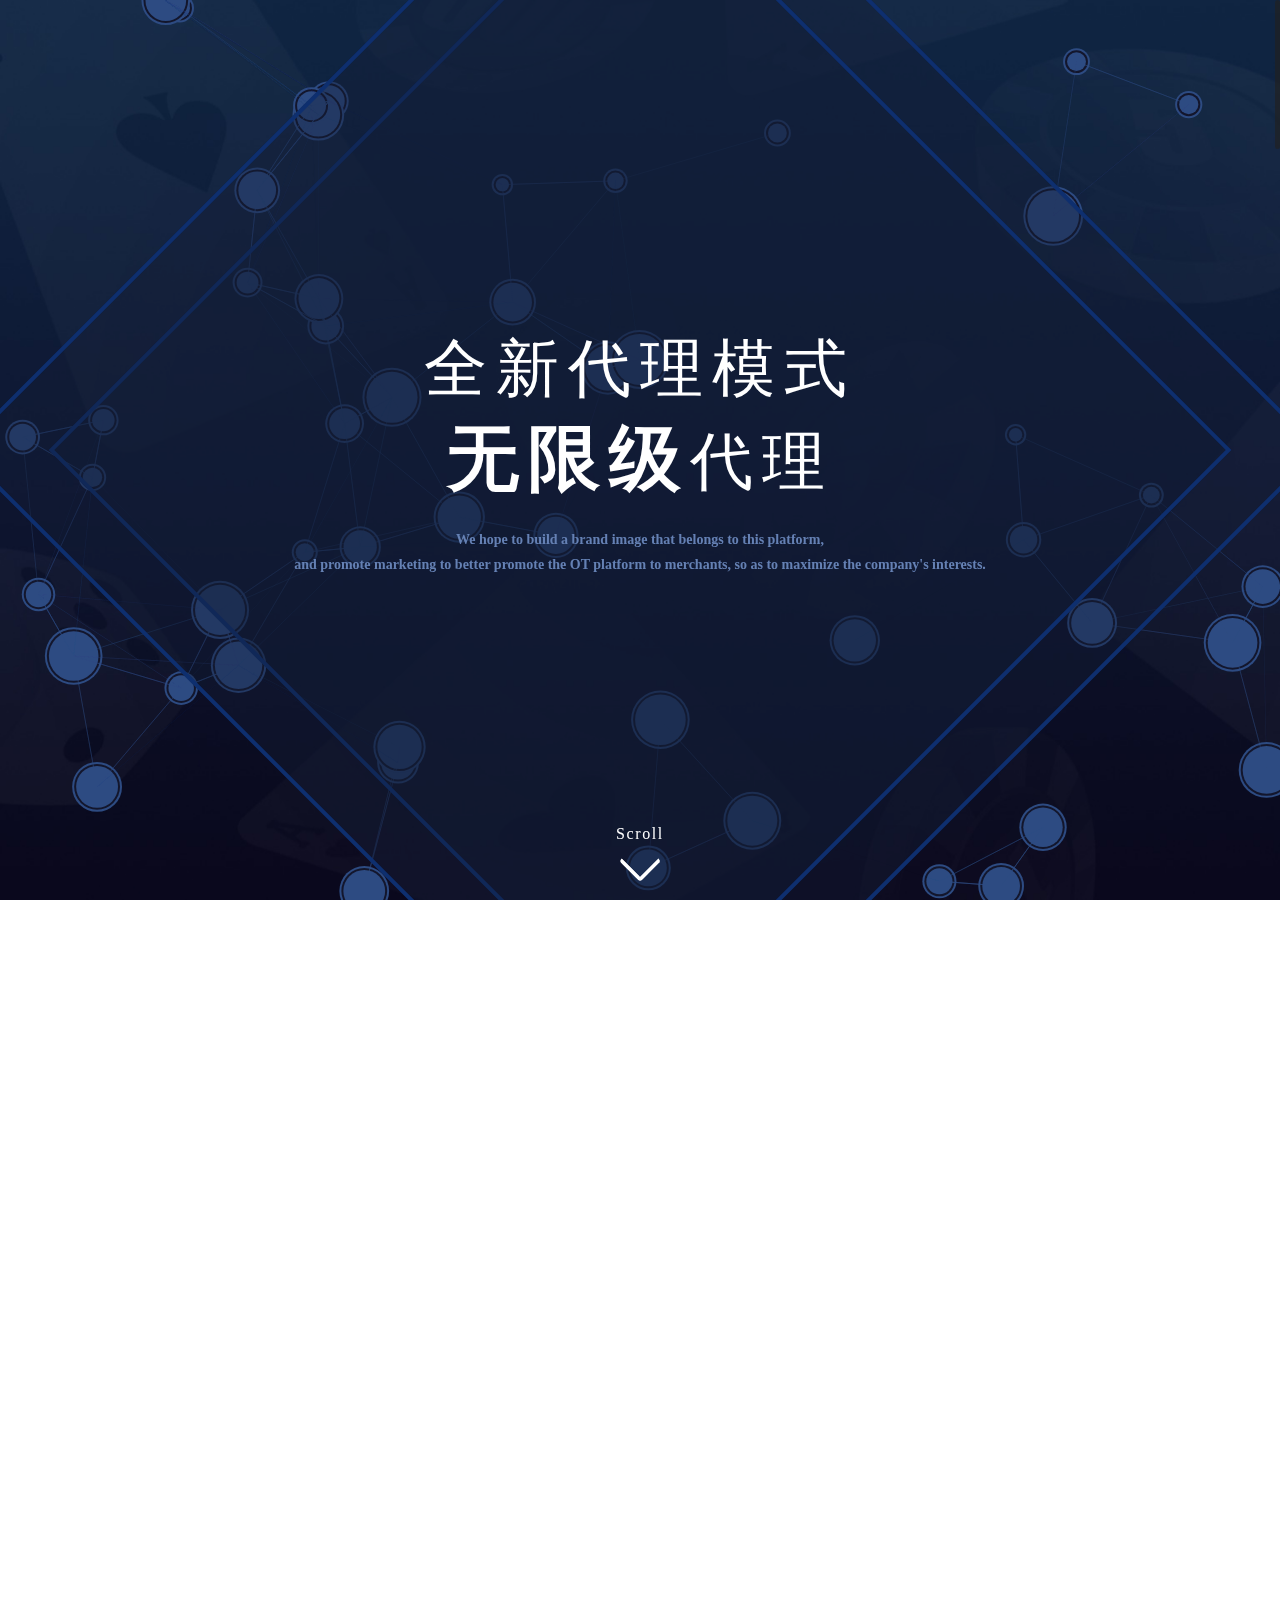
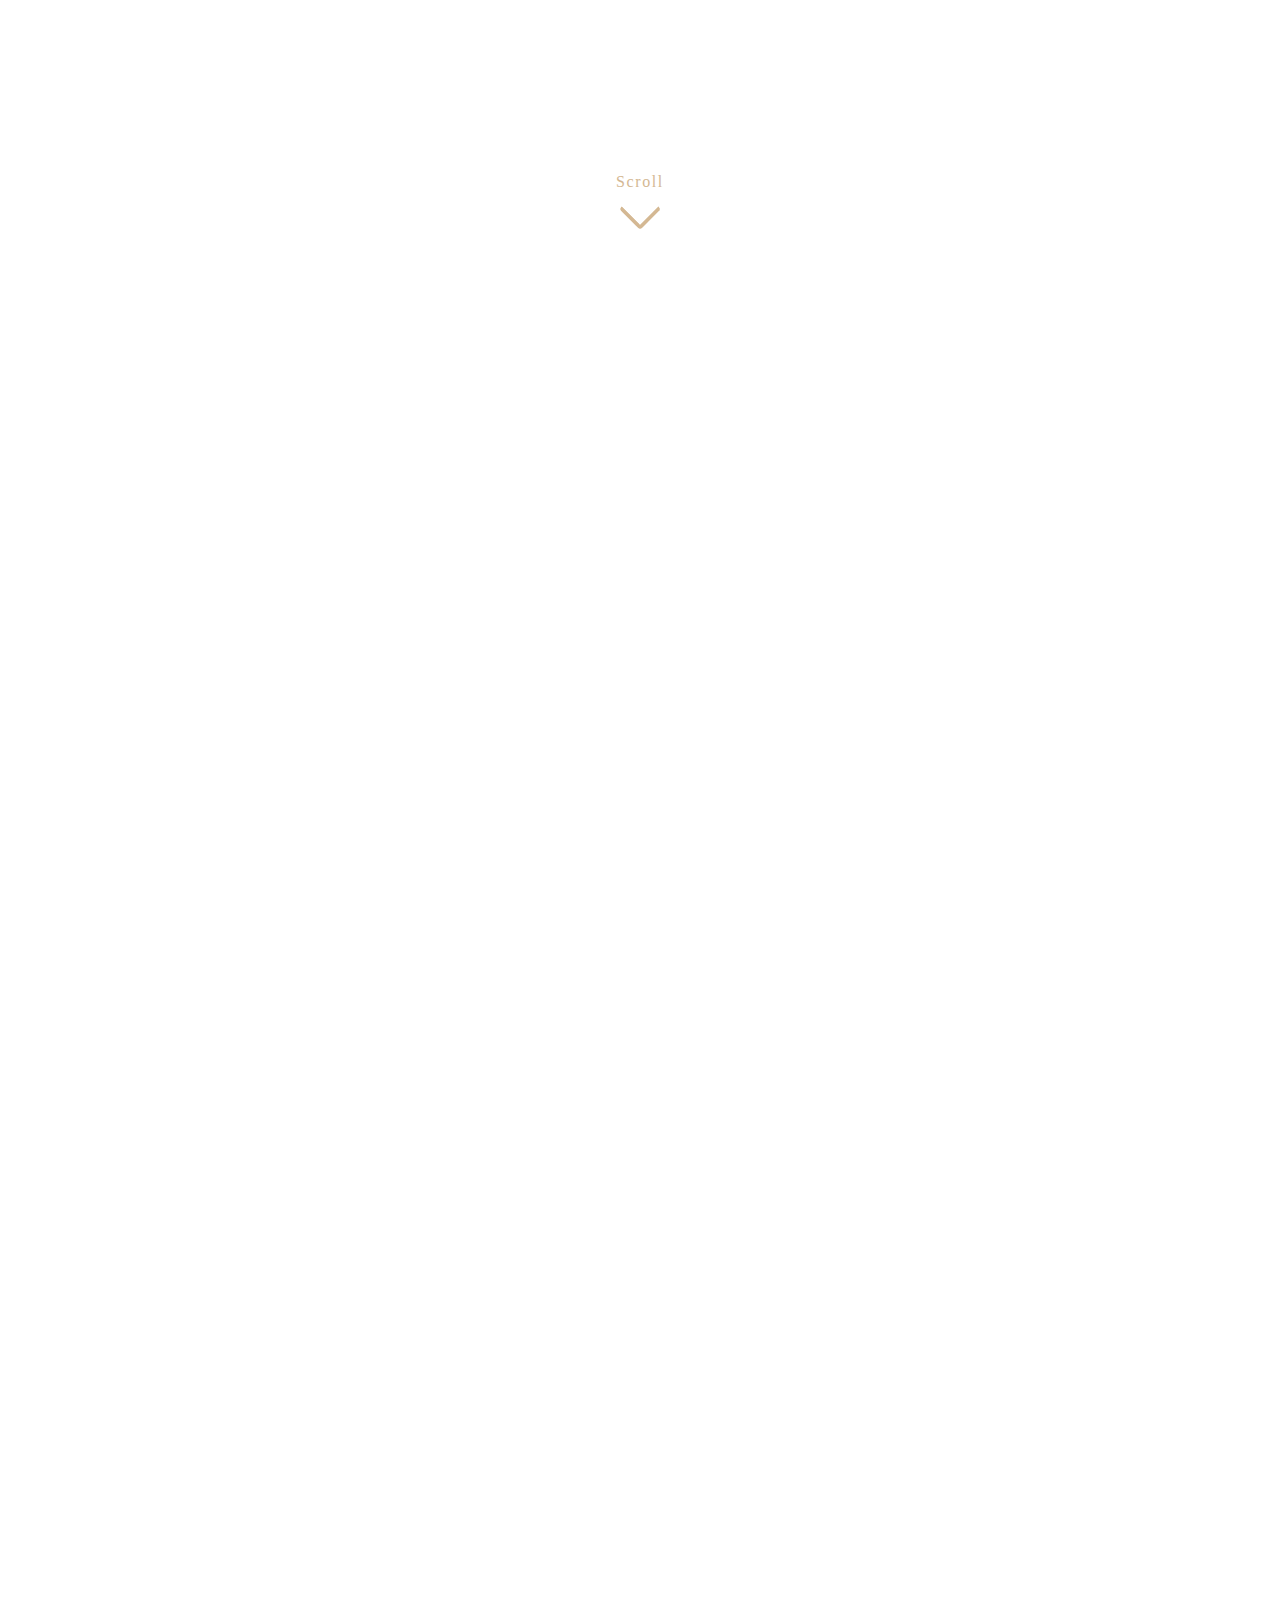
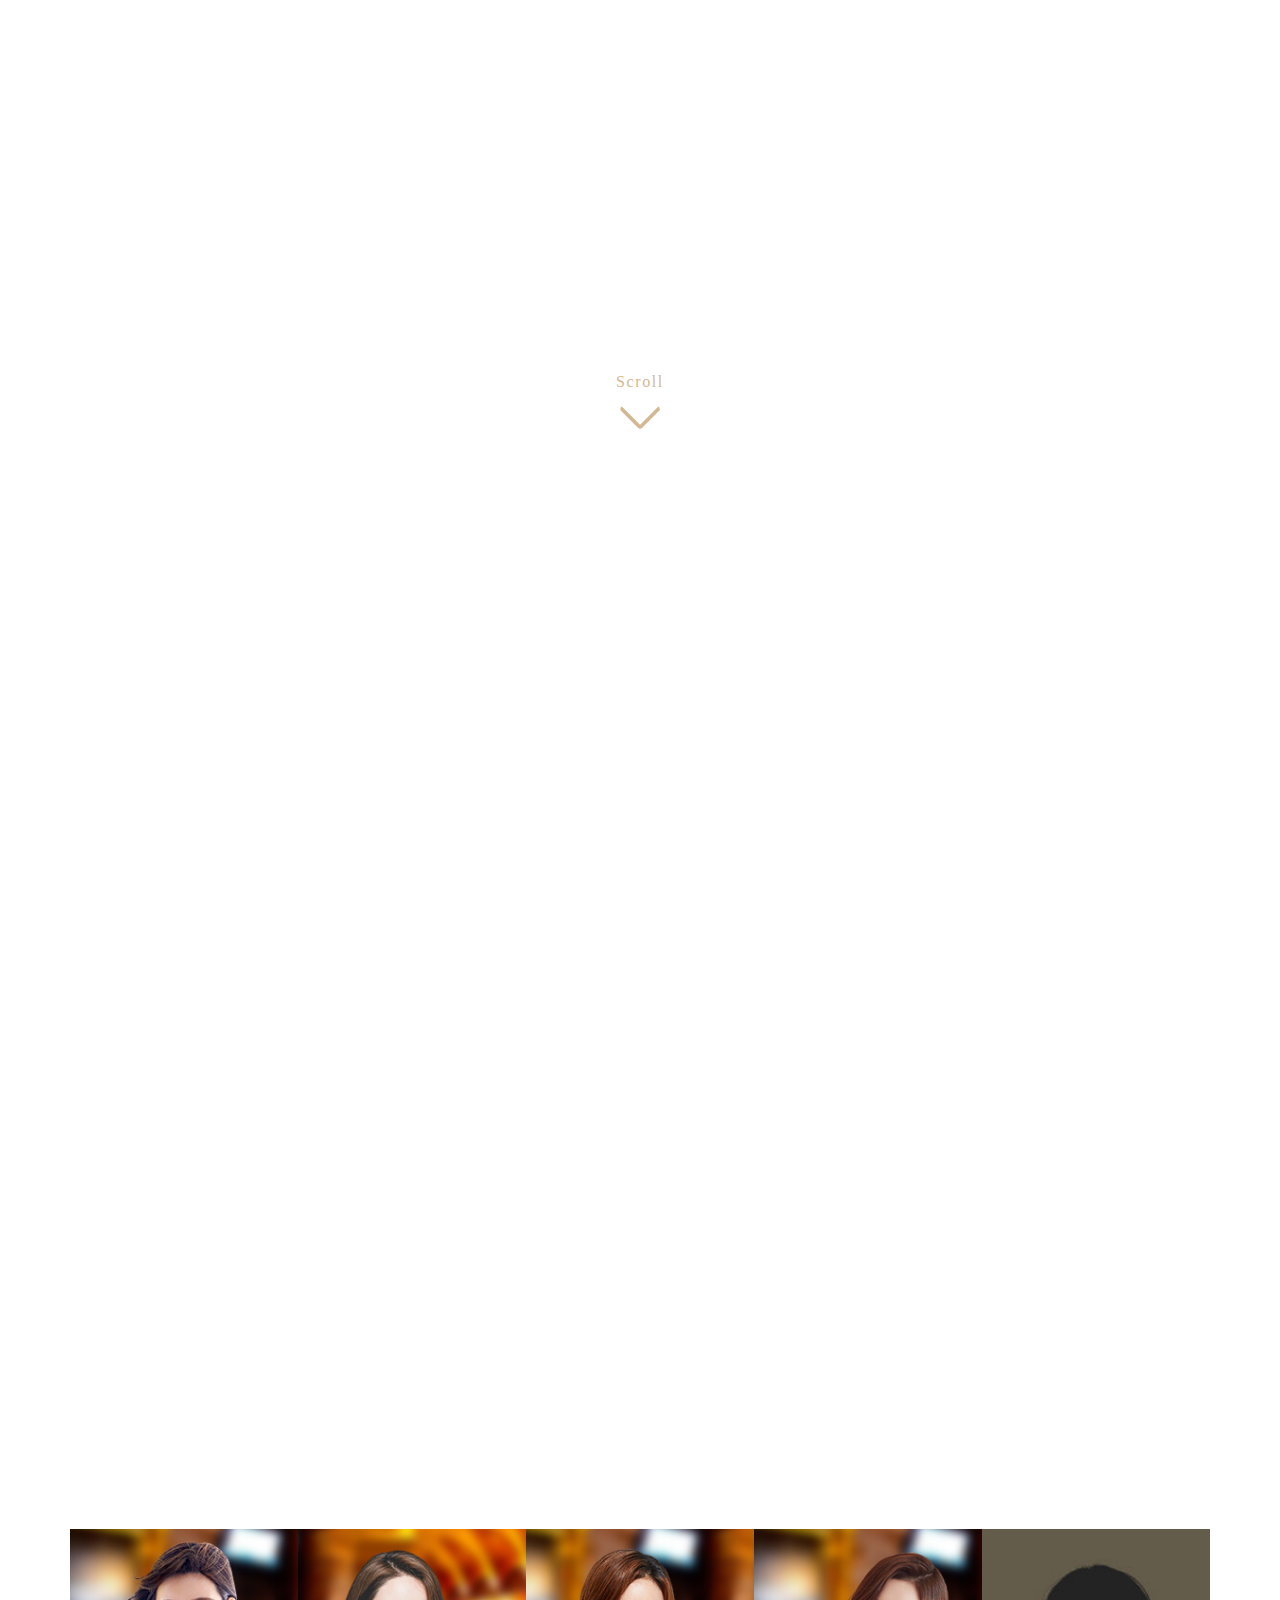
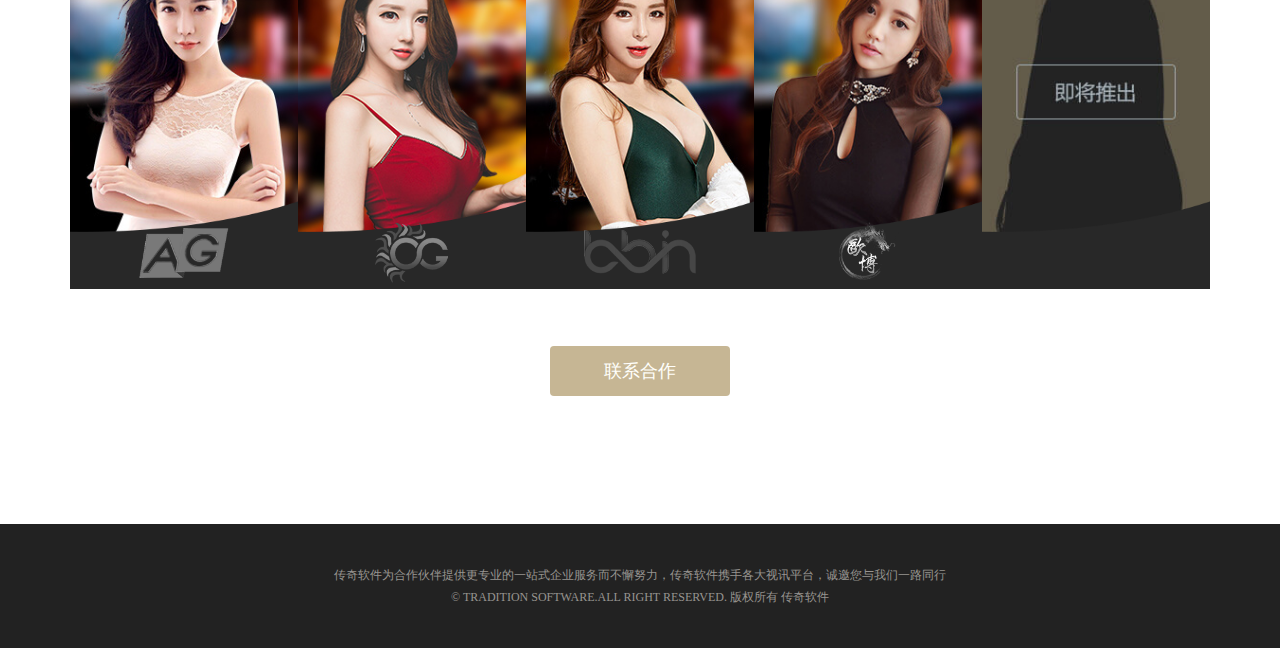
==== commit c9dad98b: "mod" ====
--- a/index.html
+++ b/index.html
@@ -24,11 +24,11 @@
         <canvas id="canvas"></canvas>
         <script src="js/canvas.js "></script>
         <div class="maintext">
-            <h1 class="wow fadeInDown" data-wow-delay="0.2s">
+            <h1 class="wow fadeInDown">
                 <div>全新代理模式</div>
                 <div><span>无限级</span>代理</div>
             </h1>
-            <p class="wow fadeInUp stxt" data-wow-delay="0.4s">
+            <p class="wow fadeInUp stxt" data-wow-delay="0.2s">
                 We hope to build a brand image that belongs to this platform,
                 <br/>and promote marketing to better promote the OT platform to merchants, so as to maximize the company's interests.
             </p>
@@ -93,30 +93,30 @@
         <div class="container">
             <h1 class="wow fadeInUp parttitle">创新的代理模式</h1>
             <div class="rowbox wow fadeInUp">
-                <li>
+                <li><div class="wow fadeInUp">
                     <div class="circle">
                         <div class="stitle">1</div>
                     </div>
                     <div class="stxt">首创无限层极代理模式<br/>同时可发展下级代理与玩家<br/>最短时间产生几何裂变<br/>巨额收益轻松赚取</div>
-                </li>
-                <li>
+                </div></li>
+                <li><div class="wow fadeInUp" data-wow-delay="0.1s">
                     <div class="circle">
                         <div class="stitle">2</div>
                     </div>
                     <div class="stxt">代理返水可重复为<br/>平台创造收益<br/>打破传统的返点模式<br/>开创新平台，新模式</div>
-                </li>
-                <li>
+                </div></li>
+                <li><div class="wow fadeInUp" data-wow-delay="0.2s">
                     <div class="circle">
                         <div class="stitle">3</div>
                     </div>
                     <div class="stxt">全新返利模式<br/>平台可自定义返水比例政<br/>策去配合您的运营模式</div>
-                </li>
-                <li>
+                </div></li>
+                <li><div class="wow fadeInUp" data-wow-delay="0.3s">
                     <div class="circle">
                         <div class="stitle">4</div>
                     </div>
                     <div class="stxt">即将开发手机端代理后台<br/>代理随时随<br/>地可查看创收<br/>随时随地发展会员</div>
-                </li>
+                </div></li>
             </div>
         </div>
         <a class="scroll scroll_light" href="#index_pay">Scroll
@@ -177,7 +177,7 @@
     </div>
     <footer>
     </footer>
-    <a href="# " class="toTop " href="# " title="top ">
+    <a href="# " class="toTop" title="top ">
         <span>
             <p class="arrow">
             </p>
--- a/stylesheets/style.css
+++ b/stylesheets/style.css
@@ -746,28 +746,110 @@
 }
 
 /* line 562, ../sass/style.scss */
+.commonalert {
+  background: rgba(0, 0, 0, 0.8);
+  position: absolute;
+  width: 100%;
+  height: 100vh;
+  left: 0;
+  top: 0;
+  display: -webkit-flex;
+  display: -ms-flexbox;
+  display: flex;
+  -webkit-align-items: center;
+  -ms-flex-align: center;
+  align-items: center;
+  -webkit-justify-content: center;
+  -ms-flex-pack: center;
+  justify-content: center;
+}
+/* line 578, ../sass/style.scss */
+.commonalert .closebg {
+  position: absolute;
+  width: 100%;
+  height: 100vh;
+  top: 0;
+  left: 0;
+}
+/* line 585, ../sass/style.scss */
+.commonalert .alert {
+  width: 100%;
+  max-width: 580px;
+  background: #434853;
+  padding: 70px 10px 10px 10px;
+  position: relative;
+  z-index: 5;
+}
+/* line 592, ../sass/style.scss */
+.commonalert .alert .alertin {
+  background: #2f333c;
+  -webkit-border-radius: 0 0 30px 30px;
+  -moz-border-radius: 0 0 30px 30px;
+  -ms-border-radius: 0 0 30px 30px;
+  -o-border-radius: 0 0 30px 30px;
+  border-radius: 0 0 30px 30px;
+  color: #fff;
+  overflow: hidden;
+}
+/* line 597, ../sass/style.scss */
+.commonalert .alert .alertin .alerttoptitle {
+  position: absolute;
+  background: url(../images/alerttitle.jpg) no-repeat top center;
+  width: 100%;
+  height: 70px;
+  top: 0;
+  left: 0;
+  text-align: center;
+  line-height: 70px;
+  font-size: 30px;
+}
+/* line 608, ../sass/style.scss */
+.commonalert .alert .alertin .alertcontent {
+  min-height: 150px;
+  text-align: center;
+  vertical-align: middle;
+  display: -webkit-flex;
+  display: -ms-flexbox;
+  display: flex;
+  -webkit-align-items: center;
+  -ms-flex-align: center;
+  align-items: center;
+  padding: 10px;
+}
+/* line 619, ../sass/style.scss */
+.commonalert .alert .alertin .alertcontent .txt {
+  font-size: 16px;
+  width: 100%;
+  text-align: center;
+}
+/* line 625, ../sass/style.scss */
+.commonalert .alert .alertin .fullbtn {
+  margin: 0 auto 20px auto;
+}
+
+/* line 630, ../sass/style.scss */
 #alertbox {
   padding-top: 60px;
 }
 
-/* line 563, ../sass/style.scss */
+/* line 631, ../sass/style.scss */
 #alertbox1 {
   padding-top: 80px;
 }
 
-/* line 564, ../sass/style.scss */
+/* line 632, ../sass/style.scss */
 #alertbox, #alertbox1 {
   color: #222222;
 }
-/* line 566, ../sass/style.scss */
+/* line 634, ../sass/style.scss */
 #alertbox span.redtxt, #alertbox1 span.redtxt {
   color: #ff0000;
 }
-/* line 569, ../sass/style.scss */
+/* line 637, ../sass/style.scss */
 #alertbox span.underline, #alertbox1 span.underline {
   text-decoration: underline;
 }
-/* line 572, ../sass/style.scss */
+/* line 640, ../sass/style.scss */
 #alertbox .title, #alertbox1 .title {
   font-size: 30px;
   line-height: 60px;
@@ -777,31 +859,31 @@
   font-weight: 100;
 }
 @media only screen and (max-width: 768px) {
-  /* line 572, ../sass/style.scss */
+  /* line 640, ../sass/style.scss */
   #alertbox .title, #alertbox1 .title {
     font-size: 30px;
     line-height: 40px;
   }
 }
 @media only screen and (max-width: 425px) {
-  /* line 572, ../sass/style.scss */
+  /* line 640, ../sass/style.scss */
   #alertbox .title, #alertbox1 .title {
     font-size: 16px;
     line-height: 35px;
   }
 }
-/* line 588, ../sass/style.scss */
+/* line 656, ../sass/style.scss */
 #alertbox .titleline, #alertbox1 .titleline {
   width: 45px;
   margin: 10px auto;
   border-bottom: 1px solid #222222;
 }
-/* line 593, ../sass/style.scss */
+/* line 661, ../sass/style.scss */
 #alertbox .time, #alertbox1 .time {
   color: #9f9f9f;
   text-align: center;
 }
-/* line 597, ../sass/style.scss */
+/* line 665, ../sass/style.scss */
 #alertbox .txt, #alertbox1 .txt {
   width: 80%;
   margin: 15px auto;
@@ -809,20 +891,20 @@
   color: #888888;
 }
 @media screen and (min-width: 0) and (max-width: 768px) {
-  /* line 597, ../sass/style.scss */
+  /* line 665, ../sass/style.scss */
   #alertbox .txt, #alertbox1 .txt {
     width: 95%;
   }
 }
-/* line 605, ../sass/style.scss */
+/* line 673, ../sass/style.scss */
 #alertbox .txt .txtcenter, #alertbox1 .txt .txtcenter {
   text-align: center;
 }
-/* line 607, ../sass/style.scss */
+/* line 675, ../sass/style.scss */
 #alertbox .txt .txtcenter a, #alertbox1 .txt .txtcenter a {
   text-decoration: none;
 }
-/* line 611, ../sass/style.scss */
+/* line 679, ../sass/style.scss */
 #alertbox .txt .inpagebtn, #alertbox1 .txt .inpagebtn {
   background: #ff6d00;
   padding: 10px;
@@ -831,52 +913,52 @@
   color: #fff;
   cursor: pointer;
 }
-/* line 619, ../sass/style.scss */
+/* line 687, ../sass/style.scss */
 #alertbox .txt table, #alertbox1 .txt table {
   margin: 0 auto;
   width: 100%;
 }
-/* line 623, ../sass/style.scss */
+/* line 691, ../sass/style.scss */
 #alertbox .txt table tr:nth-child(1), #alertbox1 .txt table tr:nth-child(1) {
   background-color: #888888;
   color: #fff;
 }
-/* line 627, ../sass/style.scss */
+/* line 695, ../sass/style.scss */
 #alertbox .txt table tr td, #alertbox1 .txt table tr td {
   border: 1px solid #888888;
   text-align: center;
   padding: 10px 5px;
   line-height: 25px;
 }
-/* line 633, ../sass/style.scss */
+/* line 701, ../sass/style.scss */
 #alertbox .txt table tr .datembnone, #alertbox1 .txt table tr .datembnone {
   display: none;
 }
-/* line 638, ../sass/style.scss */
+/* line 706, ../sass/style.scss */
 #alertbox .txt .txtleft, #alertbox1 .txt .txtleft {
   text-align: left;
 }
-/* line 642, ../sass/style.scss */
+/* line 710, ../sass/style.scss */
 #alertbox .txtmain, #alertbox1 .txtmain {
   font-size: 16px;
   font-weight: 900;
 }
-/* line 646, ../sass/style.scss */
+/* line 714, ../sass/style.scss */
 #alertbox .alertbannerimg, #alertbox1 .alertbannerimg {
   width: 100%;
 }
-/* line 649, ../sass/style.scss */
+/* line 717, ../sass/style.scss */
 #alertbox .alertcontent, #alertbox1 .alertcontent {
   min-height: 35vh;
   max-height: 70vh;
 }
 @media screen and (min-width: 0) and (max-width: 600px) {
-  /* line 649, ../sass/style.scss */
+  /* line 717, ../sass/style.scss */
   #alertbox .alertcontent, #alertbox1 .alertcontent {
     height: 85vh;
   }
 }
-/* line 656, ../sass/style.scss */
+/* line 724, ../sass/style.scss */
 #alertbox .btnline, #alertbox1 .btnline {
   position: fixed;
   text-align: center;
@@ -886,13 +968,13 @@
   z-index: 10;
 }
 @media screen and (min-width: 0) and (max-width: 600px) {
-  /* line 656, ../sass/style.scss */
+  /* line 724, ../sass/style.scss */
   #alertbox .btnline, #alertbox1 .btnline {
     bottom: 2vh;
     height: 25vh;
   }
 }
-/* line 667, ../sass/style.scss */
+/* line 735, ../sass/style.scss */
 #alertbox .btnline .alertbtn, #alertbox1 .btnline .alertbtn {
   display: inline-block;
   min-width: 250px;
@@ -907,18 +989,18 @@
   transition: all 0.3s;
 }
 @media screen and (min-width: 0) and (max-width: 600px) {
-  /* line 667, ../sass/style.scss */
+  /* line 735, ../sass/style.scss */
   #alertbox .btnline .alertbtn, #alertbox1 .btnline .alertbtn {
     background: #000;
   }
 }
-/* line 682, ../sass/style.scss */
+/* line 750, ../sass/style.scss */
 #alertbox .btnline .alertbtn:hover, #alertbox1 .btnline .alertbtn:hover {
   background: #ffffff;
   color: #000;
 }
 
-/* line 690, ../sass/style.scss */
+/* line 758, ../sass/style.scss */
 #alertbox1 .newsconttitlebox {
   position: relative;
   display: -webkit-flex;
@@ -929,18 +1011,18 @@
   -ms-flex-pack: center;
   justify-content: center;
 }
-/* line 696, ../sass/style.scss */
+/* line 764, ../sass/style.scss */
 #alertbox1 .newsconttitlebox .time {
   position: absolute;
   right: 0;
   bottom: 0;
 }
-/* line 701, ../sass/style.scss */
+/* line 769, ../sass/style.scss */
 #alertbox1 .newsconttitlebox .title_active {
   background: #bb853d !important;
   color: #fff !important;
 }
-/* line 705, ../sass/style.scss */
+/* line 773, ../sass/style.scss */
 #alertbox1 .newsconttitlebox .newtag {
   -webkit-border-radius: 20px;
   -moz-border-radius: 20px;
@@ -955,34 +1037,34 @@
   margin-right: 10px;
 }
 
-/* line 717, ../sass/style.scss */
+/* line 785, ../sass/style.scss */
 .newsalert .alertcontent {
   min-height: 35vh !important;
   max-height: 85vh !important;
 }
 
-/* line 721, ../sass/style.scss */
+/* line 789, ../sass/style.scss */
 .alertboxtwo .alertcontent {
   height: 70vh !important;
 }
 @media screen and (min-width: 0) and (max-width: 600px) {
-  /* line 723, ../sass/style.scss */
+  /* line 791, ../sass/style.scss */
   .alertboxtwo .btnline {
     height: 15vh !important;
   }
 }
 
-/* line 730, ../sass/style.scss */
+/* line 798, ../sass/style.scss */
 #cboxContent {
   background: none;
 }
-/* line 732, ../sass/style.scss */
+/* line 800, ../sass/style.scss */
 #cboxContent #cboxClose {
   height: 26px;
   top: 16px;
   right: 10px;
 }
-/* line 737, ../sass/style.scss */
+/* line 805, ../sass/style.scss */
 #cboxContent .newsconttitlebox {
   background: #D4B893;
   height: 60px;
@@ -995,7 +1077,7 @@
   -o-border-radius: 20px 20px 0 0;
   border-radius: 20px 20px 0 0;
 }
-/* line 745, ../sass/style.scss */
+/* line 813, ../sass/style.scss */
 #cboxContent #cboxLoadedContent {
   border: none;
   background: none;
@@ -1008,21 +1090,21 @@
   -o-border-radius: 20px;
   border-radius: 20px;
 }
-/* line 751, ../sass/style.scss */
+/* line 819, ../sass/style.scss */
 #cboxContent #cboxLoadedContent::-webkit-scrollbar {
   width: 0 !important;
 }
-/* line 754, ../sass/style.scss */
+/* line 822, ../sass/style.scss */
 #cboxContent button {
   transition: background 0s;
 }
-/* line 756, ../sass/style.scss */
+/* line 824, ../sass/style.scss */
 #cboxContent button:hover {
   transition: background 0s;
 }
 
 /*index*/
-/* line 759, ../sass/style.scss */
+/* line 827, ../sass/style.scss */
 #index_main {
   background: url(../images/index_01.jpg) center;
   background-size: cover;
@@ -1034,18 +1116,18 @@
   position: relative;
   overflow: hidden;
 }
-/* line 766, ../sass/style.scss */
+/* line 834, ../sass/style.scss */
 #index_main .stxt {
   color: #6581b4;
 }
 
-/* line 770, ../sass/style.scss */
+/* line 838, ../sass/style.scss */
 #index_why {
   background: url(../images/index_02.jpg) center;
   background-size: cover;
   background-attachment: fixed;
 }
-/* line 775, ../sass/style.scss */
+/* line 843, ../sass/style.scss */
 #index_why .rowbox li {
   padding: 2%;
   text-align: center;
@@ -1054,12 +1136,12 @@
   width: calc(100% / 3);
 }
 @media screen and (min-width: 0) and (max-width: 768px) {
-  /* line 775, ../sass/style.scss */
+  /* line 843, ../sass/style.scss */
   #index_why .rowbox li {
     width: 100%;
   }
 }
-/* line 785, ../sass/style.scss */
+/* line 853, ../sass/style.scss */
 #index_why .rowbox li:hover .circle {
   -webkit-transform: rotatey(360deg);
   -moz-transform: rotatey(360deg);
@@ -1067,11 +1149,11 @@
   -o-transform: rotatey(360deg);
   transform: rotatey(360deg);
 }
-/* line 787, ../sass/style.scss */
+/* line 855, ../sass/style.scss */
 #index_why .rowbox li:hover .circle i:before {
   color: #525a67;
 }
-/* line 792, ../sass/style.scss */
+/* line 860, ../sass/style.scss */
 #index_why .rowbox li .circle {
   -webkit-border-radius: 50%;
   -moz-border-radius: 50%;
@@ -1088,7 +1170,7 @@
   display: table;
   margin: 0 auto;
 }
-/* line 800, ../sass/style.scss */
+/* line 868, ../sass/style.scss */
 #index_why .rowbox li .circle i:before {
   -webkit-transition: all 0.3s ease;
   -moz-transition: all 0.3s ease;
@@ -1099,13 +1181,13 @@
   color: #a9b1b7;
 }
 
-/* line 810, ../sass/style.scss */
+/* line 878, ../sass/style.scss */
 #index_crate {
   background: url(../images/index_03.jpg) center;
   background-size: cover;
   background-attachment: fixed;
 }
-/* line 815, ../sass/style.scss */
+/* line 883, ../sass/style.scss */
 #index_crate .rowbox li {
   background: url(../images/index_02_pagepic.png) top repeat;
   padding: 2%;
@@ -1123,38 +1205,38 @@
   transition: all 0.3s ease;
 }
 @media screen and (min-width: 0) and (max-width: 768px) {
-  /* line 815, ../sass/style.scss */
+  /* line 883, ../sass/style.scss */
   #index_crate .rowbox li {
     min-height: 40vh;
     width: 100%;
   }
-  /* line 829, ../sass/style.scss */
+  /* line 897, ../sass/style.scss */
   #index_crate .rowbox li .stitle {
     color: #d4b893 !important;
   }
-  /* line 830, ../sass/style.scss */
+  /* line 898, ../sass/style.scss */
   #index_crate .rowbox li .stxt {
     color: #d4b893 !important;
     margin-top: 5% !important;
   }
-  /* line 831, ../sass/style.scss */
+  /* line 899, ../sass/style.scss */
   #index_crate .rowbox li .circle {
     border: 1px solid #d4b893 !important;
   }
 }
-/* line 833, ../sass/style.scss */
+/* line 901, ../sass/style.scss */
 #index_crate .rowbox li:nth-child(1) {
   background-position: 25%;
 }
-/* line 836, ../sass/style.scss */
+/* line 904, ../sass/style.scss */
 #index_crate .rowbox li:nth-child(2) {
   background-position: 50%;
 }
-/* line 839, ../sass/style.scss */
+/* line 907, ../sass/style.scss */
 #index_crate .rowbox li:nth-child(3) {
   background-position: 75%;
 }
-/* line 842, ../sass/style.scss */
+/* line 910, ../sass/style.scss */
 #index_crate .rowbox li .circle {
   -webkit-border-radius: 50%;
   -moz-border-radius: 50%;
@@ -1175,13 +1257,13 @@
   width: 65px;
   height: 65px;
 }
-/* line 850, ../sass/style.scss */
+/* line 918, ../sass/style.scss */
 #index_crate .rowbox li .circle .stitle {
   font-size: 45px;
   color: #8a8a96;
   width: 100%;
 }
-/* line 856, ../sass/style.scss */
+/* line 924, ../sass/style.scss */
 #index_crate .rowbox li .stxt {
   margin-top: 25%;
   font-size: 16px;
@@ -1190,7 +1272,7 @@
   letter-spacing: 3px;
 }
 @media screen and (min-width: 769px) {
-  /* line 866, ../sass/style.scss */
+  /* line 934, ../sass/style.scss */
   #index_crate .rowbox li:hover {
     -webkit-transform: scale(1.1) !important;
     -moz-transform: scale(1.1) !important;
@@ -1198,19 +1280,19 @@
     -o-transform: scale(1.1) !important;
     transform: scale(1.1) !important;
   }
-  /* line 868, ../sass/style.scss */
+  /* line 936, ../sass/style.scss */
   #index_crate .rowbox li:hover .stitle {
     color: #d4b893 !important;
   }
-  /* line 869, ../sass/style.scss */
+  /* line 937, ../sass/style.scss */
   #index_crate .rowbox li:hover .stxt {
     color: #d4b893;
   }
-  /* line 870, ../sass/style.scss */
+  /* line 938, ../sass/style.scss */
   #index_crate .rowbox li:hover .circle {
     border: 1px solid #d4b893;
   }
-  /* line 874, ../sass/style.scss */
+  /* line 942, ../sass/style.scss */
   #index_crate .rowbox:hover li {
     -webkit-transform: scale(0.9);
     -moz-transform: scale(0.9);
@@ -1220,53 +1302,53 @@
   }
 }
 
-/* line 881, ../sass/style.scss */
+/* line 949, ../sass/style.scss */
 #index_pay {
   background: url(../images/index_02.jpg) center;
   background-size: cover;
   background-attachment: fixed;
 }
-/* line 885, ../sass/style.scss */
+/* line 953, ../sass/style.scss */
 #index_pay .container {
   width: 100% !important;
 }
 @media screen and (min-width: 0) and (max-width: 768px) {
-  /* line 888, ../sass/style.scss */
+  /* line 956, ../sass/style.scss */
   #index_pay .rowbox {
     -webkit-flex-direction: column;
     -ms-flex-direction: column;
     flex-direction: column;
   }
 }
-/* line 895, ../sass/style.scss */
+/* line 963, ../sass/style.scss */
 #index_pay .rowbox .payimg img {
   width: 100%;
 }
-/* line 899, ../sass/style.scss */
+/* line 967, ../sass/style.scss */
 #index_pay .rowbox > * {
   width: 50%;
   flex-grow: 1;
 }
 @media screen and (min-width: 0) and (max-width: 768px) {
-  /* line 899, ../sass/style.scss */
+  /* line 967, ../sass/style.scss */
   #index_pay .rowbox > * {
     width: 100%;
   }
 }
-/* line 907, ../sass/style.scss */
+/* line 975, ../sass/style.scss */
 #index_pay .listbox {
   -webkit-flex-direction: column;
   -ms-flex-direction: column;
   flex-direction: column;
   padding: 8% 0;
 }
-/* line 912, ../sass/style.scss */
+/* line 980, ../sass/style.scss */
 #index_pay .listbox li {
   flex-grow: 1;
   height: 25%;
 }
 @media screen and (min-width: 0) and (max-width: 768px) {
-  /* line 912, ../sass/style.scss */
+  /* line 980, ../sass/style.scss */
   #index_pay .listbox li {
     line-height: 20px;
     padding-bottom: 10px;
@@ -1274,7 +1356,7 @@
   }
 }
 @media screen and (min-width: 769px) {
-  /* line 921, ../sass/style.scss */
+  /* line 989, ../sass/style.scss */
   #index_pay .listbox li:before {
     content: '●';
     margin-right: 20px;
@@ -1283,20 +1365,20 @@
   }
 }
 
-/* line 931, ../sass/style.scss */
+/* line 999, ../sass/style.scss */
 #index_newgame {
   background: url(../images/index_05.jpg) center;
   background-size: cover;
   background-attachment: fixed;
 }
-/* line 935, ../sass/style.scss */
+/* line 1003, ../sass/style.scss */
 #index_newgame .rowbox {
   -webkit-flex-direction: column;
   -ms-flex-direction: column;
   flex-direction: column;
   margin-top: 5%;
 }
-/* line 940, ../sass/style.scss */
+/* line 1008, ../sass/style.scss */
 #index_newgame .rowbox ul {
   display: -webkit-flex;
   display: flex;
@@ -1307,38 +1389,38 @@
   justify-content: space-between;
 }
 @media screen and (min-width: 0) and (max-width: 768px) {
-  /* line 940, ../sass/style.scss */
+  /* line 1008, ../sass/style.scss */
   #index_newgame .rowbox ul {
     -webkit-flex-direction: column;
     -ms-flex-direction: column;
     flex-direction: column;
   }
 }
-/* line 950, ../sass/style.scss */
+/* line 1018, ../sass/style.scss */
 #index_newgame .rowbox ul li {
   margin-bottom: 3rem;
 }
 @media screen and (min-width: 0) and (max-width: 768px) {
-  /* line 950, ../sass/style.scss */
+  /* line 1018, ../sass/style.scss */
   #index_newgame .rowbox ul li {
     margin-bottom: 1rem;
   }
 }
-/* line 957, ../sass/style.scss */
+/* line 1025, ../sass/style.scss */
 #index_newgame .rowbox ul:nth-child(1) li {
   flex-grow: 1;
 }
 @media screen and (min-width: 769px) {
-  /* line 961, ../sass/style.scss */
+  /* line 1029, ../sass/style.scss */
   #index_newgame .rowbox ul:nth-child(1) li:first-child .contentball {
     margin-left: calc((200% - 400px)/3);
   }
-  /* line 966, ../sass/style.scss */
+  /* line 1034, ../sass/style.scss */
   #index_newgame .rowbox ul:nth-child(1) li:last-child .contentball {
     margin-right: calc((200% - 400px)/3);
   }
 }
-/* line 974, ../sass/style.scss */
+/* line 1042, ../sass/style.scss */
 #index_newgame .rowbox .contentball {
   -webkit-border-radius: 50%;
   -moz-border-radius: 50%;
@@ -1354,70 +1436,70 @@
   background-size: cover;
   margin: 0 auto;
 }
-/* line 981, ../sass/style.scss */
+/* line 1049, ../sass/style.scss */
 #index_newgame .rowbox .contentball .stxt {
   width: 100%;
   text-align: center;
 }
-/* line 986, ../sass/style.scss */
+/* line 1054, ../sass/style.scss */
 #index_newgame .rowbox .contentball_01 {
   background-image: url(../images/index_05_newgame_01.png);
 }
-/* line 987, ../sass/style.scss */
+/* line 1055, ../sass/style.scss */
 #index_newgame .rowbox .contentball_02 {
   background-image: url(../images/index_05_newgame_02.png);
 }
-/* line 988, ../sass/style.scss */
+/* line 1056, ../sass/style.scss */
 #index_newgame .rowbox .contentball_03 {
   background-image: url(../images/index_05_newgame_03.png);
 }
-/* line 989, ../sass/style.scss */
+/* line 1057, ../sass/style.scss */
 #index_newgame .rowbox .contentball_04 {
   background-image: url(../images/index_05_newgame_04.png);
 }
-/* line 990, ../sass/style.scss */
+/* line 1058, ../sass/style.scss */
 #index_newgame .rowbox .contentball_05 {
   background-image: url(../images/index_05_newgame_05.png);
 }
 
-/* line 993, ../sass/style.scss */
+/* line 1061, ../sass/style.scss */
 #index_cooperate {
   min-height: 80vh;
 }
 @media screen and (min-width: 0) and (max-width: 768px) {
-  /* line 995, ../sass/style.scss */
+  /* line 1063, ../sass/style.scss */
   #index_cooperate .container {
     width: 100%;
   }
 }
-/* line 1000, ../sass/style.scss */
+/* line 1068, ../sass/style.scss */
 #index_cooperate .btnbox {
   margin-top: 5%;
 }
-/* line 1002, ../sass/style.scss */
+/* line 1070, ../sass/style.scss */
 #index_cooperate .btnbox a {
   text-decoration: none;
 }
-/* line 1005, ../sass/style.scss */
+/* line 1073, ../sass/style.scss */
 #index_cooperate .btnbox .fullbtn {
   font-weight: 100;
   margin: 0 auto;
 }
-/* line 1010, ../sass/style.scss */
+/* line 1078, ../sass/style.scss */
 #index_cooperate .rowbox {
   -webkit-flex-wrap: nowrap;
   -ms-flex-wrap: nowrap;
   flex-wrap: nowrap;
 }
 @media screen and (min-width: 0) and (max-width: 768px) {
-  /* line 1010, ../sass/style.scss */
+  /* line 1078, ../sass/style.scss */
   #index_cooperate .rowbox {
     -webkit-flex-wrap: wrap;
     -ms-flex-wrap: wrap;
     flex-wrap: wrap;
   }
 }
-/* line 1019, ../sass/style.scss */
+/* line 1087, ../sass/style.scss */
 #index_cooperate .rowbox li {
   flex-grow: 1;
   width: 20%;
@@ -1431,22 +1513,22 @@
   cursor: pointer;
 }
 @media screen and (min-width: 0) and (max-width: 768px) {
-  /* line 1019, ../sass/style.scss */
+  /* line 1087, ../sass/style.scss */
   #index_cooperate .rowbox li {
     width: 50%;
   }
 }
 @media screen and (min-width: 769px) {
-  /* line 1030, ../sass/style.scss */
+  /* line 1098, ../sass/style.scss */
   #index_cooperate .rowbox li:hover:not(.lock) {
     width: 30%;
   }
-  /* line 1032, ../sass/style.scss */
+  /* line 1100, ../sass/style.scss */
   #index_cooperate .rowbox li:hover:not(.lock) .logocard {
     filter: grayscale(0);
   }
 }
-/* line 1037, ../sass/style.scss */
+/* line 1105, ../sass/style.scss */
 #index_cooperate .rowbox li .logocard {
   filter: grayscale(100%);
   width: 100%;
@@ -1457,66 +1539,67 @@
   position: relative;
 }
 @media screen and (min-width: 0) and (max-width: 768px) {
-  /* line 1037, ../sass/style.scss */
+  /* line 1105, ../sass/style.scss */
   #index_cooperate .rowbox li .logocard {
     filter: none;
     height: 300px;
   }
 }
-/* line 1049, ../sass/style.scss */
+/* line 1117, ../sass/style.scss */
 #index_cooperate .rowbox li .logocard .logocard_img {
   position: absolute;
   text-align: center;
   width: 100%;
   bottom: 0;
 }
-/* line 1054, ../sass/style.scss */
+/* line 1122, ../sass/style.scss */
 #index_cooperate .rowbox li .logocard .logocard_img img {
   width: 80%;
 }
-/* line 1061, ../sass/style.scss */
+/* line 1129, ../sass/style.scss */
 #index_cooperate .rowbox .company_01 {
   background-image: url(../images/index_06_cooperation_01.jpg);
 }
-/* line 1062, ../sass/style.scss */
+/* line 1130, ../sass/style.scss */
 #index_cooperate .rowbox .company_02 {
   background-image: url(../images/index_06_cooperation_02.jpg);
 }
-/* line 1063, ../sass/style.scss */
+/* line 1131, ../sass/style.scss */
 #index_cooperate .rowbox .company_03 {
   background-image: url(../images/index_06_cooperation_03.jpg);
 }
-/* line 1064, ../sass/style.scss */
+/* line 1132, ../sass/style.scss */
 #index_cooperate .rowbox .company_04 {
   background-image: url(../images/index_06_cooperation_04.jpg);
 }
-/* line 1065, ../sass/style.scss */
+/* line 1133, ../sass/style.scss */
 #index_cooperate .rowbox .company_05 {
   background-image: url(../images/index_06_cooperation_05.jpg);
 }
 
 /*information*/
-/* line 1069, ../sass/style.scss */
+/* line 1137, ../sass/style.scss */
 [v-cloak] {
   display: none;
 }
 
-/* line 1072, ../sass/style.scss */
+/* line 1140, ../sass/style.scss */
 #newsPageout {
   background: #f4f7f8;
 }
-/* line 1076, ../sass/style.scss */
+/* line 1144, ../sass/style.scss */
 #newsPageout #information .container .newsBigBanner {
-  padding: 0 30px;
+  padding: 0 15px;
 }
 
 /*newspage*/
-/* line 1084, ../sass/style.scss */
+/* line 1152, ../sass/style.scss */
 #information {
   height: auto;
   min-height: calc(100vh - 80px);
-}
-/* line 1087, ../sass/style.scss */
+  padding-bottom: 15px;
+}
+/* line 1156, ../sass/style.scss */
 #information .informationtitlebanner {
   background-image: url(../images/information_titlebk.jpg);
   display: -webkit-flex;
@@ -1525,35 +1608,35 @@
   -webkit-align-items: center;
   position: relative;
 }
-/* line 1091, ../sass/style.scss */
+/* line 1160, ../sass/style.scss */
 #information .informationtitlebanner .titlebannertxt {
   margin: 0 auto;
   position: relative;
   left: -10%;
 }
 @media screen and (min-width: 0) and (max-width: 768px) {
-  /* line 1091, ../sass/style.scss */
+  /* line 1160, ../sass/style.scss */
   #information .informationtitlebanner .titlebannertxt {
     left: 0;
   }
 }
-/* line 1098, ../sass/style.scss */
+/* line 1167, ../sass/style.scss */
 #information .informationtitlebanner .titlebannertxt div {
   text-shadow: -4px 0px 7px #28416e;
   font-style: italic;
 }
-/* line 1102, ../sass/style.scss */
+/* line 1171, ../sass/style.scss */
 #information .informationtitlebanner .titlebannertxt .titlebg {
   position: absolute;
   top: calc(50% - 90px);
   left: calc(50% - 330px);
 }
-/* line 1110, ../sass/style.scss */
+/* line 1179, ../sass/style.scss */
 #information h3 {
   position: relative;
   color: #3c3c3c;
 }
-/* line 1113, ../sass/style.scss */
+/* line 1182, ../sass/style.scss */
 #information h3:before, #information h3:after {
   position: absolute;
   content: "";
@@ -1563,71 +1646,76 @@
   height: 2px;
 }
 @media only screen and (max-width: 1024px) {
-  /* line 1113, ../sass/style.scss */
+  /* line 1182, ../sass/style.scss */
   #information h3:before, #information h3:after {
     background-color: transparent;
   }
 }
-/* line 1123, ../sass/style.scss */
+/* line 1192, ../sass/style.scss */
 #information h3:before {
   left: 35%;
 }
-/* line 1126, ../sass/style.scss */
+/* line 1195, ../sass/style.scss */
 #information h3:after {
   right: 35%;
 }
-/* line 1131, ../sass/style.scss */
+/* line 1200, ../sass/style.scss */
 #information .bannerItem .bannerItem_imgout {
   overflow: hidden;
   background-size: cover;
   background-position: center;
 }
-/* line 1137, ../sass/style.scss */
+/* line 1206, ../sass/style.scss */
 #information .newsBigBanner, #information .newsBanner {
   margin: 0 0;
 }
-/* line 1139, ../sass/style.scss */
-#information .newsBigBanner .slick-dots, #information .newsBanner .slick-dots {
-  bottom: -25px;
-}
-/* line 1141, ../sass/style.scss */
-#information .newsBigBanner .slick-slide, #information .newsBanner .slick-slide {
-  margin: 20px 0;
-}
-/* line 1144, ../sass/style.scss */
+/* line 1208, ../sass/style.scss */
+#information .newsBigBanner .rowbox, #information .newsBanner .rowbox {
+  -webkit-justify-content: space-between;
+  -ms-flex-pack: justify;
+  justify-content: space-between;
+}
+/* line 1214, ../sass/style.scss */
 #information .innewsBanner {
   margin-top: 20px;
-}
-/* line 1146, ../sass/style.scss */
+  width: 32%;
+}
+@media only screen and (max-width: 768px) {
+  /* line 1214, ../sass/style.scss */
+  #information .innewsBanner {
+    width: 100%;
+  }
+}
+/* line 1220, ../sass/style.scss */
 #information .innewsBanner .bannerboxstyle_one {
   width: 100%;
 }
-/* line 1148, ../sass/style.scss */
+/* line 1222, ../sass/style.scss */
 #information .innewsBanner .bannerboxstyle_two {
   width: 50%;
 }
 @media only screen and (max-width: 768px) {
-  /* line 1148, ../sass/style.scss */
+  /* line 1222, ../sass/style.scss */
   #information .innewsBanner .bannerboxstyle_two {
     width: 100%;
   }
 }
-/* line 1153, ../sass/style.scss */
+/* line 1227, ../sass/style.scss */
 #information h5 {
   color: #444;
 }
-/* line 1155, ../sass/style.scss */
+/* line 1229, ../sass/style.scss */
 #information #NewsLightBox {
   border: 1px solid #444;
   margin-top: 30px;
   width: 100%;
   cursor: pointer;
 }
-/* line 1160, ../sass/style.scss */
+/* line 1234, ../sass/style.scss */
 #information #NewsLightBox .lightboxspanimg {
   position: relative;
 }
-/* line 1162, ../sass/style.scss */
+/* line 1236, ../sass/style.scss */
 #information #NewsLightBox .lightboxspanimg:after {
   position: absolute;
   content: '';
@@ -1639,11 +1727,11 @@
   opacity: 0;
   transition: opacity 0.5s;
 }
-/* line 1174, ../sass/style.scss */
+/* line 1248, ../sass/style.scss */
 #information #NewsLightBox:hover .lightboxspanimg:after {
   opacity: 0.2;
 }
-/* line 1176, ../sass/style.scss */
+/* line 1250, ../sass/style.scss */
 #information #NewsLightBox img {
   margin: 0;
   padding: 0;
@@ -1651,31 +1739,31 @@
   width: 100%;
   position: relative;
 }
-/* line 1182, ../sass/style.scss */
+/* line 1256, ../sass/style.scss */
 #information #NewsLightBox .newsText {
   background: linear-gradient(to top, rgba(255, 255, 255, 0.7), white);
   padding: 12px;
   font-size: 1.2em;
   text-align: left;
 }
-/* line 1188, ../sass/style.scss */
-#information .col-sm-4 .bannerItem_imgout {
+/* line 1262, ../sass/style.scss */
+#information .rowbox-4 .bannerItem_imgout {
   max-height: 160px;
 }
 @media only screen and (max-width: 425px) {
-  /* line 1190, ../sass/style.scss */
-  #information .col-sm-4, #information .col-lg-12 {
+  /* line 1264, ../sass/style.scss */
+  #information .rowbox-4, #information .rowbox-12 {
     margin-top: 20px;
     padding-left: 0;
     padding-right: 0;
   }
 }
-/* line 1196, ../sass/style.scss */
-#information .col-sm-4 .bannerItem .bannerItem_imgout, #information .col-lg-12 .bannerItem .bannerItem_imgout {
+/* line 1270, ../sass/style.scss */
+#information .rowbox-4 .bannerItem .bannerItem_imgout, #information .rowbox-12 .bannerItem .bannerItem_imgout {
   position: relative;
 }
-/* line 1198, ../sass/style.scss */
-#information .col-sm-4 .bannerItem .bannerItem_imgout:after, #information .col-lg-12 .bannerItem .bannerItem_imgout:after {
+/* line 1272, ../sass/style.scss */
+#information .rowbox-4 .bannerItem .bannerItem_imgout:after, #information .rowbox-12 .bannerItem .bannerItem_imgout:after {
   position: absolute;
   content: '';
   width: 100%;
@@ -1686,41 +1774,42 @@
   opacity: 0;
   transition: opacity 0.5s;
 }
-/* line 1210, ../sass/style.scss */
-#information .col-sm-4:hover .bannerItem_imgout:after, #information .col-lg-12:hover .bannerItem_imgout:after {
+/* line 1284, ../sass/style.scss */
+#information .rowbox-4:hover .bannerItem_imgout:after, #information .rowbox-12:hover .bannerItem_imgout:after {
   opacity: 0.2;
 }
-/* line 1212, ../sass/style.scss */
-#information .col-sm-4 .newsText, #information .col-lg-12 .newsText {
+/* line 1286, ../sass/style.scss */
+#information .rowbox-4 .newsText, #information .rowbox-12 .newsText {
   font-size: 1.2em;
 }
 @media only screen and (max-width: 768px) {
-  /* line 1212, ../sass/style.scss */
-  #information .col-sm-4 .newsText, #information .col-lg-12 .newsText {
+  /* line 1286, ../sass/style.scss */
+  #information .rowbox-4 .newsText, #information .rowbox-12 .newsText {
     padding: 8px;
   }
 }
-/* line 1217, ../sass/style.scss */
-#information .col-sm-4 .newsText img, #information .col-lg-12 .newsText img {
-  width: 100%;
-}
-/* line 1219, ../sass/style.scss */
-#information .col-sm-4 .newsText .title, #information .col-lg-12 .newsText .title {
+/* line 1291, ../sass/style.scss */
+#information .rowbox-4 .newsText img, #information .rowbox-12 .newsText img {
+  width: 100%;
+}
+/* line 1293, ../sass/style.scss */
+#information .rowbox-4 .newsText .title, #information .rowbox-12 .newsText .title {
   overflow: hidden;
   text-overflow: ellipsis;
   white-space: nowrap;
   text-align: left;
-}
-/* line 1226, ../sass/style.scss */
-#information .col-sm-4 .newsText a:hover, #information .col-lg-12 .newsText a:hover {
+  height: 22px;
+}
+/* line 1301, ../sass/style.scss */
+#information .rowbox-4 .newsText a:hover, #information .rowbox-12 .newsText a:hover {
   text-decoration: none !important;
 }
-/* line 1233, ../sass/style.scss */
+/* line 1308, ../sass/style.scss */
 #information .date {
   font-size: 12px;
   color: #999999;
 }
-/* line 1237, ../sass/style.scss */
+/* line 1312, ../sass/style.scss */
 #information .close {
   display: block;
   position: absolute;
@@ -1731,13 +1820,13 @@
   color: #2c2c2c;
   font-size: 2.4em;
 }
-/* line 1246, ../sass/style.scss */
+/* line 1321, ../sass/style.scss */
 #information .close:hover {
   color: #666;
   transition: all 0.5s;
   cursor: pointer;
 }
-/* line 1251, ../sass/style.scss */
+/* line 1326, ../sass/style.scss */
 #information .Newsoverlay {
   display: none;
   position: fixed;
@@ -1749,7 +1838,7 @@
   width: 100%;
   height: 100%;
 }
-/* line 1260, ../sass/style.scss */
+/* line 1335, ../sass/style.scss */
 #information .Newscontent {
   display: none;
   position: fixed;
@@ -1765,26 +1854,26 @@
   left: 50%;
 }
 @media only screen and (max-width: 425px) {
-  /* line 1260, ../sass/style.scss */
+  /* line 1335, ../sass/style.scss */
   #information .Newscontent {
     width: 80%;
     padding: 16px 14px 10px;
   }
 }
-/* line 1277, ../sass/style.scss */
+/* line 1352, ../sass/style.scss */
 #information .Newscontent h4 {
   font-size: 1.8em;
 }
-/* line 1279, ../sass/style.scss */
+/* line 1354, ../sass/style.scss */
 #information .Newscontent hr {
   border-top: 1px solid #9b9999;
 }
 
-/* line 1284, ../sass/style.scss */
+/* line 1359, ../sass/style.scss */
 .newsBigBanner #NewsLightBox {
   margin-top: 0 !important;
 }
-/* line 1287, ../sass/style.scss */
+/* line 1362, ../sass/style.scss */
 .newsBigBanner .newstitle {
   overflow: hidden;
   line-height: 45px;
@@ -1793,12 +1882,12 @@
   margin-bottom: 20px;
 }
 @media screen and (min-width: 0) and (max-width: 768px) {
-  /* line 1287, ../sass/style.scss */
+  /* line 1362, ../sass/style.scss */
   .newsBigBanner .newstitle {
     display: none;
   }
 }
-/* line 1296, ../sass/style.scss */
+/* line 1371, ../sass/style.scss */
 .newsBigBanner .newstitle .rightlist {
   display: -webkit-flex;
   display: flex;
@@ -1808,13 +1897,13 @@
   background: #fff;
   margin: 20px 0;
 }
-/* line 1301, ../sass/style.scss */
+/* line 1376, ../sass/style.scss */
 .newsBigBanner .newstitle .rightlist .newssearchbar {
   width: 25%;
   position: relative;
   margin-right: 10px;
 }
-/* line 1305, ../sass/style.scss */
+/* line 1380, ../sass/style.scss */
 .newsBigBanner .newstitle .rightlist .newssearchbar input {
   -webkit-border-radius: 20px;
   -moz-border-radius: 20px;
@@ -1823,18 +1912,18 @@
   border-radius: 20px;
   padding-right: 50px;
 }
-/* line 1308, ../sass/style.scss */
+/* line 1383, ../sass/style.scss */
 .newsBigBanner .newstitle .rightlist .newssearchbar input::placeholder {
   color: #A9B1B7;
   text-align: center;
 }
-/* line 1313, ../sass/style.scss */
+/* line 1388, ../sass/style.scss */
 .newsBigBanner .newstitle .rightlist .newssearchbar input,
 .newsBigBanner .newstitle .rightlist .newssearchbar input:focus,
 .newsBigBanner .newstitle .rightlist .newssearchbar input:active {
   user-select: text;
 }
-/* line 1318, ../sass/style.scss */
+/* line 1393, ../sass/style.scss */
 .newsBigBanner .newstitle .rightlist .newssearchbar .possearchpic {
   position: absolute;
   z-index: 9;
@@ -1847,19 +1936,19 @@
   height: 20px;
   line-height: 20px !important;
 }
-/* line 1329, ../sass/style.scss */
+/* line 1404, ../sass/style.scss */
 .newsBigBanner .newstitle .rightlist .newssearchbar .possearchpic img {
   width: 20px;
   height: 20px;
 }
-/* line 1334, ../sass/style.scss */
+/* line 1409, ../sass/style.scss */
 .newsBigBanner .newstitle .rightlist .newssearchbar .possearchpic .icon-search:before {
   position: relative;
   line-height: 20px;
   font-size: 20px;
   color: #b6b6b6;
 }
-/* line 1344, ../sass/style.scss */
+/* line 1419, ../sass/style.scss */
 .newsBigBanner .newstitle .title {
   font-size: 24px;
   text-align: left;
@@ -1867,22 +1956,21 @@
   line-height: 30px;
   margin-top: 35px;
 }
-/* line 1350, ../sass/style.scss */
+/* line 1425, ../sass/style.scss */
 .newsBigBanner .newstitle .title .stxt {
   font-weight: 100;
 }
-/* line 1356, ../sass/style.scss */
+/* line 1431, ../sass/style.scss */
 .newsBigBanner .innewsBanner .innewsBannerbox {
-  margin-bottom: 20px;
   min-height: 240px;
 }
 @media screen and (min-width: 0) and (max-width: 768px) {
-  /* line 1356, ../sass/style.scss */
+  /* line 1431, ../sass/style.scss */
   .newsBigBanner .innewsBanner .innewsBannerbox {
     min-height: auto;
   }
 }
-/* line 1362, ../sass/style.scss */
+/* line 1436, ../sass/style.scss */
 .newsBigBanner .innewsBanner .innewsBannerbox .bannerItem_imgout {
   -webkit-transition: all 0.2s ease;
   -moz-transition: all 0.2s ease;
@@ -1890,11 +1978,11 @@
   -o-transition: all 0.2s ease;
   transition: all 0.2s ease;
 }
-/* line 1367, ../sass/style.scss */
+/* line 1441, ../sass/style.scss */
 .newsBigBanner .pagectrlbox {
   display: none;
 }
-/* line 1369, ../sass/style.scss */
+/* line 1443, ../sass/style.scss */
 .newsBigBanner .pagectrlbox li {
   margin: 0 .5%;
   color: #b5b5b5;
@@ -1919,7 +2007,7 @@
   -o-transition: all 0.2s ease;
   transition: all 0.2s ease;
 }
-/* line 1384, ../sass/style.scss */
+/* line 1458, ../sass/style.scss */
 .newsBigBanner .pagectrlbox li:before {
   position: absolute;
   top: 0;
@@ -1927,18 +2015,18 @@
   text-align: center;
   font-size: 20px;
 }
-/* line 1393, ../sass/style.scss */
+/* line 1467, ../sass/style.scss */
 .newsBigBanner .pagectrlbox .pagenum:hover {
   background: #4b81c4;
   color: #fff;
 }
-/* line 1398, ../sass/style.scss */
+/* line 1472, ../sass/style.scss */
 .newsBigBanner .pagectrlbox .active {
   background: #4b81c4;
   color: #fff;
   cursor: default;
 }
-/* line 1403, ../sass/style.scss */
+/* line 1477, ../sass/style.scss */
 .newsBigBanner .pagectrlbox .icon-firstpage,
 .newsBigBanner .pagectrlbox .icon-prepage {
   -webkit-transform: rotate(180deg);
@@ -1947,53 +2035,53 @@
   -o-transform: rotate(180deg);
   transform: rotate(180deg);
 }
-/* line 1408, ../sass/style.scss */
+/* line 1482, ../sass/style.scss */
 .newsBigBanner .pagectrlbox .pagectrl:hover {
   color: #4b81c4;
 }
-/* line 1413, ../sass/style.scss */
+/* line 1487, ../sass/style.scss */
 .newsBigBanner .bannerItem_imgout {
   background-size: cover;
   background-position: center;
 }
-/* line 1416, ../sass/style.scss */
+/* line 1490, ../sass/style.scss */
 .newsBigBanner .bannerItem_imgout img {
   height: 320px;
 }
 @media screen and (min-width: 0) and (max-width: 768px) {
-  /* line 1416, ../sass/style.scss */
+  /* line 1490, ../sass/style.scss */
   .newsBigBanner .bannerItem_imgout img {
     height: auto;
   }
 }
 @media screen and (min-width: 769px) {
-  /* line 1425, ../sass/style.scss */
+  /* line 1499, ../sass/style.scss */
   .newsBigBanner .topnewsBanner .bannerItem {
     position: relative;
   }
-  /* line 1427, ../sass/style.scss */
+  /* line 1501, ../sass/style.scss */
   .newsBigBanner .topnewsBanner .bannerItem .newsText {
     position: absolute;
     bottom: 0;
     width: 100%;
     background: rgba(0, 0, 0, 0.5);
   }
-  /* line 1432, ../sass/style.scss */
+  /* line 1506, ../sass/style.scss */
   .newsBigBanner .topnewsBanner .bannerItem .newsText .flexbox {
     padding: 5px 15px;
   }
-  /* line 1435, ../sass/style.scss */
+  /* line 1509, ../sass/style.scss */
   .newsBigBanner .topnewsBanner .bannerItem .newsText .flexbox .title p {
     color: #fff;
     line-height: 30px;
   }
-  /* line 1440, ../sass/style.scss */
+  /* line 1514, ../sass/style.scss */
   .newsBigBanner .topnewsBanner .bannerItem .newsText .flexbox .date {
     line-height: 30px;
     margin-top: 0px;
   }
 }
-/* line 1452, ../sass/style.scss */
+/* line 1526, ../sass/style.scss */
 .newsBigBanner .newsBanner .newsText .flexbox {
   -webkit-justify-content: space-between;
   -ms-flex-pack: justify;
@@ -2005,16 +2093,16 @@
   padding: 15px;
 }
 @media screen and (min-width: 0) and (max-width: 768px) {
-  /* line 1452, ../sass/style.scss */
+  /* line 1526, ../sass/style.scss */
   .newsBigBanner .newsBanner .newsText .flexbox {
     height: auto;
   }
 }
-/* line 1461, ../sass/style.scss */
+/* line 1535, ../sass/style.scss */
 .newsBigBanner .newsBanner .newsText .flexbox > * {
   float: left;
 }
-/* line 1464, ../sass/style.scss */
+/* line 1538, ../sass/style.scss */
 .newsBigBanner .newsBanner .newsText .flexbox .title {
   display: -webkit-box;
   -webkit-line-clamp: 1;
@@ -2023,29 +2111,29 @@
   white-space: normal !important;
   color: #4a4a4a;
 }
-/* line 1471, ../sass/style.scss */
+/* line 1545, ../sass/style.scss */
 .newsBigBanner .newsBanner .newsText .flexbox .title p {
   margin: 0 !important;
   font-size: 16px;
   line-height: 22px;
 }
-/* line 1477, ../sass/style.scss */
+/* line 1551, ../sass/style.scss */
 .newsBigBanner .newsBanner .newsText .flexbox .date {
   margin-top: 10px;
 }
 @media screen and (min-width: 0) and (max-width: 768px) {
-  /* line 1477, ../sass/style.scss */
+  /* line 1551, ../sass/style.scss */
   .newsBigBanner .newsBanner .newsText .flexbox .date {
     margin-top: 5px;
   }
 }
 
-/* line 1488, ../sass/style.scss */
+/* line 1562, ../sass/style.scss */
 .newsnavlist {
   width: 75%;
   position: relative;
 }
-/* line 1491, ../sass/style.scss */
+/* line 1565, ../sass/style.scss */
 .newsnavlist .newsnavlistul {
   display: -webkit-flex;
   display: flex;
@@ -2053,12 +2141,12 @@
   -webkit-align-items: center;
 }
 @media screen and (min-width: 0) and (max-width: 768px) {
-  /* line 1491, ../sass/style.scss */
+  /* line 1565, ../sass/style.scss */
   .newsnavlist .newsnavlistul {
     min-width: auto;
   }
 }
-/* line 1496, ../sass/style.scss */
+/* line 1570, ../sass/style.scss */
 .newsnavlist .newsnavlistul li {
   position: relative;
   list-style: none;
@@ -2075,30 +2163,30 @@
   min-width: 30%;
   text-align: center;
 }
-/* line 1507, ../sass/style.scss */
+/* line 1581, ../sass/style.scss */
 .newsnavlist .newsnavlistul li i {
   padding-right: 5px;
 }
-/* line 1510, ../sass/style.scss */
+/* line 1584, ../sass/style.scss */
 .newsnavlist .newsnavlistul li:hover {
   color: #fff;
   background: #D4B893;
 }
 @media screen and (min-width: 0) and (max-width: 768px) {
-  /* line 1496, ../sass/style.scss */
+  /* line 1570, ../sass/style.scss */
   .newsnavlist .newsnavlistul li {
     margin: 0;
     min-width: 25%;
   }
 }
-/* line 1519, ../sass/style.scss */
+/* line 1593, ../sass/style.scss */
 .newsnavlist .newsnavlistul .active {
   color: #fff;
   background: #D4B893;
   cursor: default;
 }
 
-/* line 1526, ../sass/style.scss */
+/* line 1600, ../sass/style.scss */
 .searchbox_mb {
   margin-top: 0;
   padding-top: 0 !important;
@@ -2118,7 +2206,7 @@
   align-items: center;
   -webkit-align-items: center;
 }
-/* line 1537, ../sass/style.scss */
+/* line 1611, ../sass/style.scss */
 .searchbox_mb .prepage {
   width: 10%;
   font-size: 25px;
@@ -2128,7 +2216,7 @@
   z-index: 99;
   position: relative;
 }
-/* line 1546, ../sass/style.scss */
+/* line 1620, ../sass/style.scss */
 .searchbox_mb .newssearchbar {
   top: 0;
   width: 85%;
@@ -2136,7 +2224,7 @@
   position: relative;
   padding-top: 0;
 }
-/* line 1552, ../sass/style.scss */
+/* line 1626, ../sass/style.scss */
 .searchbox_mb .newssearchbar input {
   -webkit-border-radius: 20px;
   -moz-border-radius: 20px;
@@ -2145,18 +2233,18 @@
   border-radius: 20px;
   padding-right: 50px;
 }
-/* line 1555, ../sass/style.scss */
+/* line 1629, ../sass/style.scss */
 .searchbox_mb .newssearchbar input::placeholder {
   color: #A9B1B7;
   text-align: center;
 }
-/* line 1560, ../sass/style.scss */
+/* line 1634, ../sass/style.scss */
 .searchbox_mb .newssearchbar input,
 .searchbox_mb .newssearchbar input:focus,
 .searchbox_mb .newssearchbar input:active {
   user-select: text;
 }
-/* line 1565, ../sass/style.scss */
+/* line 1639, ../sass/style.scss */
 .searchbox_mb .newssearchbar .possearchpic {
   position: absolute;
   z-index: 9;
@@ -2169,12 +2257,12 @@
   height: 20px;
   line-height: 20px !important;
 }
-/* line 1576, ../sass/style.scss */
+/* line 1650, ../sass/style.scss */
 .searchbox_mb .newssearchbar .possearchpic img {
   width: 20px;
   height: 20px;
 }
-/* line 1581, ../sass/style.scss */
+/* line 1655, ../sass/style.scss */
 .searchbox_mb .newssearchbar .possearchpic .icon-search:before {
   position: relative;
   line-height: 20px;
@@ -2182,17 +2270,17 @@
   color: #b6b6b6;
 }
 
-/* line 1592, ../sass/style.scss */
+/* line 1666, ../sass/style.scss */
 .searchactive {
   left: 100%;
 }
 
-/* line 1596, ../sass/style.scss */
+/* line 1670, ../sass/style.scss */
 #news_productpage .bannerItem, #news_eventpage .bannerItem {
   background: #fff;
 }
 @media screen and (min-width: 769px) {
-  /* line 1596, ../sass/style.scss */
+  /* line 1670, ../sass/style.scss */
   #news_productpage .bannerItem, #news_eventpage .bannerItem {
     -webkit-transition: all 0.3s ease;
     -moz-transition: all 0.3s ease;
@@ -2205,7 +2293,7 @@
     -o-box-shadow: 0px 2px 4px rgba(231, 231, 231, 0.5);
     box-shadow: 0px 2px 4px rgba(231, 231, 231, 0.5);
   }
-  /* line 1601, ../sass/style.scss */
+  /* line 1675, ../sass/style.scss */
   #news_productpage .bannerItem:hover, #news_eventpage .bannerItem:hover {
     -webkit-box-shadow: 10px 10px 16px rgba(164, 171, 176, 0.5);
     -moz-box-shadow: 10px 10px 16px rgba(164, 171, 176, 0.5);
@@ -2219,11 +2307,11 @@
     transform: translate(-10px, -10px);
   }
 }
-/* line 1606, ../sass/style.scss */
+/* line 1680, ../sass/style.scss */
 #news_productpage .bannerItem .downloadlink, #news_eventpage .bannerItem .downloadlink {
   text-decoration: none;
 }
-/* line 1608, ../sass/style.scss */
+/* line 1682, ../sass/style.scss */
 #news_productpage .bannerItem .downloadlink .download, #news_eventpage .bannerItem .downloadlink .download {
   color: #A9B1B7;
   text-decoration: none;
@@ -2244,31 +2332,31 @@
   vertical-align: middle;
   text-align: center;
 }
-/* line 1619, ../sass/style.scss */
+/* line 1693, ../sass/style.scss */
 #news_productpage .bannerItem .downloadlink .download i, #news_eventpage .bannerItem .downloadlink .download i {
   font-size: 26px;
 }
-/* line 1622, ../sass/style.scss */
+/* line 1696, ../sass/style.scss */
 #news_productpage .bannerItem .downloadlink .download > *, #news_eventpage .bannerItem .downloadlink .download > * {
   display: inline;
   position: relative;
 }
-/* line 1626, ../sass/style.scss */
+/* line 1700, ../sass/style.scss */
 #news_productpage .bannerItem .downloadlink .download:hover, #news_eventpage .bannerItem .downloadlink .download:hover {
   background: #D4B893;
   color: #fff;
   border: 1px solid #D4B893;
 }
 
-/* line 1636, ../sass/style.scss */
+/* line 1710, ../sass/style.scss */
 #news_contentpage, #news_downloadpage {
   background: #fff;
 }
-/* line 1638, ../sass/style.scss */
+/* line 1712, ../sass/style.scss */
 #news_contentpage .newsBanner, #news_downloadpage .newsBanner {
   margin-bottom: 50px !important;
 }
-/* line 1640, ../sass/style.scss */
+/* line 1714, ../sass/style.scss */
 #news_contentpage .newsBanner .contentpage_contentlist_out, #news_downloadpage .newsBanner .contentpage_contentlist_out {
   border-bottom: 1px solid #f6f6f6;
   overflow: hidden;
@@ -2280,23 +2368,23 @@
   transition: all 0.3s ease;
   cursor: pointer;
 }
-/* line 1646, ../sass/style.scss */
+/* line 1720, ../sass/style.scss */
 #news_contentpage .newsBanner .contentpage_contentlist_out a, #news_downloadpage .newsBanner .contentpage_contentlist_out a {
   text-decoration: none;
 }
-/* line 1649, ../sass/style.scss */
+/* line 1723, ../sass/style.scss */
 #news_contentpage .newsBanner .contentpage_contentlist_out:hover, #news_downloadpage .newsBanner .contentpage_contentlist_out:hover {
   background: #f6f6f6;
 }
-/* line 1652, ../sass/style.scss */
+/* line 1726, ../sass/style.scss */
 #news_contentpage .newsBanner .contentpage_contentlist_out:hover .newsdownload .icon-download, #news_downloadpage .newsBanner .contentpage_contentlist_out:hover .newsdownload .icon-download {
   color: #ffa200;
 }
-/* line 1657, ../sass/style.scss */
+/* line 1731, ../sass/style.scss */
 #news_contentpage .newsBanner .contentpage_contentlist_out .contentpage_contentlist_in, #news_downloadpage .newsBanner .contentpage_contentlist_out .contentpage_contentlist_in {
   padding: 0;
 }
-/* line 1660, ../sass/style.scss */
+/* line 1734, ../sass/style.scss */
 #news_contentpage .newsBanner .contentpage_contentlist_out .contentpage_contentlist_in .contentpage_text .newsText, #news_downloadpage .newsBanner .contentpage_contentlist_out .contentpage_contentlist_in .contentpage_text .newsText {
   overflow: hidden;
   margin: 0;
@@ -2308,14 +2396,14 @@
   padding: 30px 20px;
 }
 @media screen and (min-width: 0) and (max-width: 768px) {
-  /* line 1660, ../sass/style.scss */
+  /* line 1734, ../sass/style.scss */
   #news_contentpage .newsBanner .contentpage_contentlist_out .contentpage_contentlist_in .contentpage_text .newsText, #news_downloadpage .newsBanner .contentpage_contentlist_out .contentpage_contentlist_in .contentpage_text .newsText {
     display: block;
     background: #fff;
     padding: 10px;
   }
 }
-/* line 1674, ../sass/style.scss */
+/* line 1748, ../sass/style.scss */
 #news_contentpage .newsBanner .contentpage_contentlist_out .contentpage_contentlist_in .contentpage_text .newsText > *, #news_downloadpage .newsBanner .contentpage_contentlist_out .contentpage_contentlist_in .contentpage_text .newsText > * {
   -webkit-align-items: center;
   -ms-flex-align: center;
@@ -2324,20 +2412,20 @@
   white-space: nowrap;
 }
 @media screen and (min-width: 0) and (max-width: 768px) {
-  /* line 1674, ../sass/style.scss */
+  /* line 1748, ../sass/style.scss */
   #news_contentpage .newsBanner .contentpage_contentlist_out .contentpage_contentlist_in .contentpage_text .newsText > *, #news_downloadpage .newsBanner .contentpage_contentlist_out .contentpage_contentlist_in .contentpage_text .newsText > * {
     width: 100%;
     display: block;
   }
 }
-/* line 1686, ../sass/style.scss */
+/* line 1760, ../sass/style.scss */
 #news_contentpage .newsBanner .contentpage_contentlist_out .contentpage_contentlist_in .contentpage_text .newsText .title_active p, #news_downloadpage .newsBanner .contentpage_contentlist_out .contentpage_contentlist_in .contentpage_text .newsText .title_active p {
   border: 1px solid #D4B893 !important;
   background: #D4B893;
   color: #fff !important;
 }
 @media screen and (min-width: 0) and (max-width: 768px) {
-  /* line 1686, ../sass/style.scss */
+  /* line 1760, ../sass/style.scss */
   #news_contentpage .newsBanner .contentpage_contentlist_out .contentpage_contentlist_in .contentpage_text .newsText .title_active p, #news_downloadpage .newsBanner .contentpage_contentlist_out .contentpage_contentlist_in .contentpage_text .newsText .title_active p {
     background: none;
     color: #D4B893 !important;
@@ -2352,12 +2440,12 @@
     border-radius: 0 !important;
   }
 }
-/* line 1702, ../sass/style.scss */
+/* line 1776, ../sass/style.scss */
 #news_contentpage .newsBanner .contentpage_contentlist_out .contentpage_contentlist_in .contentpage_text .newsText .title_active_bule p, #news_downloadpage .newsBanner .contentpage_contentlist_out .contentpage_contentlist_in .contentpage_text .newsText .title_active_bule p {
   border: 1px solid #4a7cd7;
   color: #4a7cd7;
 }
-/* line 1707, ../sass/style.scss */
+/* line 1781, ../sass/style.scss */
 #news_contentpage .newsBanner .contentpage_contentlist_out .contentpage_contentlist_in .contentpage_text .newsText .title, #news_downloadpage .newsBanner .contentpage_contentlist_out .contentpage_contentlist_in .contentpage_text .newsText .title {
   height: 30px;
   width: 100px;
@@ -2365,7 +2453,7 @@
   padding-top: 5px;
   text-align: center;
 }
-/* line 1713, ../sass/style.scss */
+/* line 1787, ../sass/style.scss */
 #news_contentpage .newsBanner .contentpage_contentlist_out .contentpage_contentlist_in .contentpage_text .newsText .title p, #news_downloadpage .newsBanner .contentpage_contentlist_out .contentpage_contentlist_in .contentpage_text .newsText .title p {
   width: 100px;
   -webkit-border-radius: 20px;
@@ -2381,7 +2469,7 @@
   white-space: nowrap;
 }
 @media screen and (min-width: 0) and (max-width: 768px) {
-  /* line 1713, ../sass/style.scss */
+  /* line 1787, ../sass/style.scss */
   #news_contentpage .newsBanner .contentpage_contentlist_out .contentpage_contentlist_in .contentpage_text .newsText .title p, #news_downloadpage .newsBanner .contentpage_contentlist_out .contentpage_contentlist_in .contentpage_text .newsText .title p {
     border-left: 2px solid #9e9e9e;
     border-right: 0;
@@ -2397,7 +2485,7 @@
     padding-left: 10px;
   }
 }
-/* line 1734, ../sass/style.scss */
+/* line 1808, ../sass/style.scss */
 #news_contentpage .newsBanner .contentpage_contentlist_out .contentpage_contentlist_in .contentpage_text .newsText .newscontent,
 #news_contentpage .newsBanner .contentpage_contentlist_out .contentpage_contentlist_in .contentpage_text .newsText .date,
 #news_contentpage .newsBanner .contentpage_contentlist_out .contentpage_contentlist_in .contentpage_text .newsText .newsdownload, #news_downloadpage .newsBanner .contentpage_contentlist_out .contentpage_contentlist_in .contentpage_text .newsText .newscontent,
@@ -2408,7 +2496,7 @@
   color: #b3b3b3;
   line-height: 40px;
 }
-/* line 1742, ../sass/style.scss */
+/* line 1816, ../sass/style.scss */
 #news_contentpage .newsBanner .contentpage_contentlist_out .contentpage_contentlist_in .contentpage_text .newsText .newscontent, #news_downloadpage .newsBanner .contentpage_contentlist_out .contentpage_contentlist_in .contentpage_text .newsText .newscontent {
   color: #5f6263;
   flex: 5 0 0%;
@@ -2422,7 +2510,7 @@
   overflow: hidden;
 }
 @media screen and (min-width: 0) and (max-width: 768px) {
-  /* line 1742, ../sass/style.scss */
+  /* line 1816, ../sass/style.scss */
   #news_contentpage .newsBanner .contentpage_contentlist_out .contentpage_contentlist_in .contentpage_text .newsText .newscontent, #news_downloadpage .newsBanner .contentpage_contentlist_out .contentpage_contentlist_in .contentpage_text .newsText .newscontent {
     -webkit-line-clamp: 2;
     height: 50px;
@@ -2432,14 +2520,14 @@
     margin-top: 7px;
   }
 }
-/* line 1762, ../sass/style.scss */
+/* line 1836, ../sass/style.scss */
 #news_contentpage .newsBanner .contentpage_contentlist_out .contentpage_contentlist_in .contentpage_text .newsText .date, #news_downloadpage .newsBanner .contentpage_contentlist_out .contentpage_contentlist_in .contentpage_text .newsText .date {
   width: 100px;
   font-weight: 100;
   text-align: right;
 }
 @media screen and (min-width: 0) and (max-width: 768px) {
-  /* line 1762, ../sass/style.scss */
+  /* line 1836, ../sass/style.scss */
   #news_contentpage .newsBanner .contentpage_contentlist_out .contentpage_contentlist_in .contentpage_text .newsText .date, #news_downloadpage .newsBanner .contentpage_contentlist_out .contentpage_contentlist_in .contentpage_text .newsText .date {
     position: absolute;
     right: 8px;
@@ -2448,11 +2536,11 @@
   }
 }
 
-/* line 1782, ../sass/style.scss */
+/* line 1856, ../sass/style.scss */
 #news_downloadpage .newsText .newscontent {
   padding-left: 0px !important;
 }
-/* line 1785, ../sass/style.scss */
+/* line 1859, ../sass/style.scss */
 #news_downloadpage .newsText .newstype {
   position: relative;
   line-height: 40px;
@@ -2462,7 +2550,7 @@
   color: #b3b3b3;
 }
 @media screen and (min-width: 0) and (max-width: 768px) {
-  /* line 1785, ../sass/style.scss */
+  /* line 1859, ../sass/style.scss */
   #news_downloadpage .newsText .newstype {
     text-align: left;
     padding: 0;
@@ -2470,40 +2558,40 @@
     top: 10px;
   }
 }
-/* line 1799, ../sass/style.scss */
+/* line 1873, ../sass/style.scss */
 #news_downloadpage .newsText .newsdownload {
   flex: 1 0 0%;
   font-size: 40px;
   text-align: right;
   overflow: auto;
 }
-/* line 1804, ../sass/style.scss */
+/* line 1878, ../sass/style.scss */
 #news_downloadpage .newsText .newsdownload .icon-download {
   color: #b3b3b3;
 }
-/* line 1809, ../sass/style.scss */
+/* line 1883, ../sass/style.scss */
 #news_downloadpage .date {
   text-align: left;
 }
 @media screen and (min-width: 0) and (max-width: 768px) {
-  /* line 1809, ../sass/style.scss */
+  /* line 1883, ../sass/style.scss */
   #news_downloadpage .date {
     margin-top: -15px;
   }
 }
 
 @media screen and (min-width: 0) and (max-width: 768px) {
-  /* line 1818, ../sass/style.scss */
+  /* line 1892, ../sass/style.scss */
   #information .informationtitlebanner {
     background-size: cover;
   }
-  /* line 1821, ../sass/style.scss */
+  /* line 1895, ../sass/style.scss */
   #information .container {
     margin-top: 40px;
     background: #f6f6f6 !important;
   }
 
-  /* line 1826, ../sass/style.scss */
+  /* line 1900, ../sass/style.scss */
   .newsnavlist {
     visibility: inherit !important;
     z-index: 1000;
@@ -2514,70 +2602,70 @@
     line-height: 25px;
     font-size: 14px;
   }
-  /* line 1835, ../sass/style.scss */
+  /* line 1909, ../sass/style.scss */
   .newsnavlist .newsnavlistul {
     width: 100%;
     right: 0;
     text-align: center;
   }
-  /* line 1839, ../sass/style.scss */
+  /* line 1913, ../sass/style.scss */
   .newsnavlist .newsnavlistul li {
     display: inline-block;
     padding: 0px 20px;
   }
-  /* line 1842, ../sass/style.scss */
+  /* line 1916, ../sass/style.scss */
   .newsnavlist .newsnavlistul li span {
     display: none;
   }
-  /* line 1845, ../sass/style.scss */
+  /* line 1919, ../sass/style.scss */
   .newsnavlist .newsnavlistul li:hover {
     background: #D4B893;
   }
-  /* line 1849, ../sass/style.scss */
+  /* line 1923, ../sass/style.scss */
   .newsnavlist .newsnavlistul .active {
     background: #D4B893;
   }
-  /* line 1852, ../sass/style.scss */
+  /* line 1926, ../sass/style.scss */
   .newsnavlist .newsnavlistul .searchbtn_mb {
     font-size: 20px;
     cursor: pointer;
   }
-  /* line 1855, ../sass/style.scss */
+  /* line 1929, ../sass/style.scss */
   .newsnavlist .newsnavlistul .searchbtn_mb img {
     width: 20px;
     vertical-align: -3px;
   }
-  /* line 1859, ../sass/style.scss */
+  /* line 1933, ../sass/style.scss */
   .newsnavlist .newsnavlistul .searchbtn_mb:hover {
     background: none;
   }
 
-  /* line 1866, ../sass/style.scss */
+  /* line 1940, ../sass/style.scss */
   .newsBigBanner .innewsBannerbox {
     margin-top: 0px !important;
     margin-bottom: 10px !important;
   }
-  /* line 1871, ../sass/style.scss */
+  /* line 1945, ../sass/style.scss */
   .newsBigBanner .newstitle .title {
     margin-top: 0px;
     text-align: center;
   }
-  /* line 1875, ../sass/style.scss */
+  /* line 1949, ../sass/style.scss */
   .newsBigBanner .newstitle .rightlist {
     width: 100%;
     margin: 0;
   }
-  /* line 1878, ../sass/style.scss */
+  /* line 1952, ../sass/style.scss */
   .newsBigBanner .newstitle .rightlist .newsnavlist {
     display: none;
   }
-  /* line 1881, ../sass/style.scss */
+  /* line 1955, ../sass/style.scss */
   .newsBigBanner .newstitle .rightlist .newssearchbar {
     display: none;
     width: 100%;
     margin-top: 40px;
   }
-  /* line 1888, ../sass/style.scss */
+  /* line 1962, ../sass/style.scss */
   .newsBigBanner .bannerItem {
     position: relative;
     overflow: hidden;
@@ -2588,7 +2676,7 @@
     -o-border-radius: 5px;
     border-radius: 5px;
   }
-  /* line 1893, ../sass/style.scss */
+  /* line 1967, ../sass/style.scss */
   .newsBigBanner .bannerItem .bannerItem_imgout {
     -webkit-border-radius: 5px 5px 0 0;
     -moz-border-radius: 5px 5px 0 0;
@@ -2596,33 +2684,33 @@
     -o-border-radius: 5px 5px 0 0;
     border-radius: 5px 5px 0 0;
   }
-  /* line 1896, ../sass/style.scss */
+  /* line 1970, ../sass/style.scss */
   .newsBigBanner .bannerItem .newsText {
     width: 100%;
     padding-top: 0 !important;
     padding-bottom: 0 !important;
     position: relative;
   }
-  /* line 1901, ../sass/style.scss */
+  /* line 1975, ../sass/style.scss */
   .newsBigBanner .bannerItem .newsText .row {
     padding-top: 0;
     padding-bottom: 0;
     padding: 10px 15px;
   }
-  /* line 1905, ../sass/style.scss */
+  /* line 1979, ../sass/style.scss */
   .newsBigBanner .bannerItem .newsText .row .title {
     max-width: 100% !important;
     padding-right: 50px;
   }
 }
 /*mobile*/
-/* line 1915, ../sass/style.scss */
+/* line 1989, ../sass/style.scss */
 #mobile {
   overflow-x: hidden;
   width: 100%;
 }
 
-/* line 1919, ../sass/style.scss */
+/* line 1993, ../sass/style.scss */
 .flag {
   font-size: 22px;
   font-style: italic;
@@ -2633,7 +2721,7 @@
   height: 50px;
   line-height: 50px;
 }
-/* line 1928, ../sass/style.scss */
+/* line 2002, ../sass/style.scss */
 .flag:after {
   content: "";
   position: absolute;
@@ -2643,13 +2731,13 @@
   border-right: 25px solid transparent;
 }
 @media screen and (min-width: 0) and (max-width: 768px) {
-  /* line 1919, ../sass/style.scss */
+  /* line 1993, ../sass/style.scss */
   .flag {
     margin-left: 0;
     max-width: 200px;
     padding: 0 30px;
   }
-  /* line 1940, ../sass/style.scss */
+  /* line 2014, ../sass/style.scss */
   .flag:before {
     content: "";
     position: absolute;
@@ -2660,7 +2748,7 @@
   }
 }
 
-/* line 1950, ../sass/style.scss */
+/* line 2024, ../sass/style.scss */
 #mobile_enjoy {
   background: url(../images/mobile_01.jpg) top center;
   background-size: cover;
@@ -2669,88 +2757,88 @@
   padding-bottom: 0;
 }
 @media screen and (min-width: 0) and (max-width: 768px) {
-  /* line 1956, ../sass/style.scss */
+  /* line 2030, ../sass/style.scss */
   #mobile_enjoy .rowbox {
     -webkit-flex-direction: column;
     -ms-flex-direction: column;
     flex-direction: column;
   }
 }
-/* line 1963, ../sass/style.scss */
+/* line 2037, ../sass/style.scss */
 #mobile_enjoy .container > .rowbox {
   flex-wrap: nowrap;
   padding-top: 12%;
 }
 @media screen and (min-width: 0) and (max-width: 1280px) {
-  /* line 1963, ../sass/style.scss */
+  /* line 2037, ../sass/style.scss */
   #mobile_enjoy .container > .rowbox {
     text-align: center;
   }
-  /* line 1968, ../sass/style.scss */
+  /* line 2042, ../sass/style.scss */
   #mobile_enjoy .container > .rowbox img {
     width: 100%;
   }
 }
-/* line 1970, ../sass/style.scss */
+/* line 2044, ../sass/style.scss */
 #mobile_enjoy .container > .rowbox .content {
   padding-left: 10%;
 }
-/* line 1972, ../sass/style.scss */
+/* line 2046, ../sass/style.scss */
 #mobile_enjoy .container > .rowbox .content .stitle {
   font-size: 24px;
   padding-left: 5%;
   color: #fff;
   font-weight: 100;
 }
-/* line 1978, ../sass/style.scss */
+/* line 2052, ../sass/style.scss */
 #mobile_enjoy .container > .rowbox .content .mainlist {
   padding-left: 5%;
   padding-top: 5%;
 }
-/* line 1981, ../sass/style.scss */
+/* line 2055, ../sass/style.scss */
 #mobile_enjoy .container > .rowbox .content .mainlist li {
   margin-top: 5%;
 }
-/* line 1983, ../sass/style.scss */
+/* line 2057, ../sass/style.scss */
 #mobile_enjoy .container > .rowbox .content .mainlist li .stitle {
   font-size: 30px;
   display: -webkit-flex;
   display: -ms-flexbox;
   display: flex;
 }
-/* line 1988, ../sass/style.scss */
+/* line 2062, ../sass/style.scss */
 #mobile_enjoy .container > .rowbox .content .mainlist li .stitle .flag {
   background: #27e4d9;
 }
-/* line 1990, ../sass/style.scss */
+/* line 2064, ../sass/style.scss */
 #mobile_enjoy .container > .rowbox .content .mainlist li .stitle .flag:after, #mobile_enjoy .container > .rowbox .content .mainlist li .stitle .flag:before {
   border-top: 25px solid #27e4d9;
   border-bottom: 25px solid #27e4d9;
 }
 @media screen and (min-width: 0) and (max-width: 768px) {
-  /* line 1988, ../sass/style.scss */
+  /* line 2062, ../sass/style.scss */
   #mobile_enjoy .container > .rowbox .content .mainlist li .stitle .flag {
     height: 30px;
     line-height: 30px;
     font-size: 14px;
     padding: 0 10px;
   }
-  /* line 1999, ../sass/style.scss */
+  /* line 2073, ../sass/style.scss */
   #mobile_enjoy .container > .rowbox .content .mainlist li .stitle .flag:after, #mobile_enjoy .container > .rowbox .content .mainlist li .stitle .flag:before {
     border-top: 15px solid #27e4d9;
     border-bottom: 15px solid #27e4d9;
   }
-  /* line 2003, ../sass/style.scss */
+  /* line 2077, ../sass/style.scss */
   #mobile_enjoy .container > .rowbox .content .mainlist li .stitle .flag:after {
     border-right: 15px solid transparent;
   }
-  /* line 2006, ../sass/style.scss */
+  /* line 2080, ../sass/style.scss */
   #mobile_enjoy .container > .rowbox .content .mainlist li .stitle .flag:before {
     left: -15px;
     border-left: 15px solid transparent;
   }
 }
-/* line 2014, ../sass/style.scss */
+/* line 2088, ../sass/style.scss */
 #mobile_enjoy .container > .rowbox .content .mainlist .img {
   background: rgba(255, 255, 255, 0.5);
   -webkit-border-radius: 50%;
@@ -2759,17 +2847,17 @@
   -o-border-radius: 50%;
   border-radius: 50%;
 }
-/* line 2017, ../sass/style.scss */
+/* line 2091, ../sass/style.scss */
 #mobile_enjoy .container > .rowbox .content .mainlist .img img {
   vertical-align: middle;
   max-width: 100px;
 }
 @media screen and (min-width: 0) and (max-width: 768px) {
-  /* line 1970, ../sass/style.scss */
+  /* line 2044, ../sass/style.scss */
   #mobile_enjoy .container > .rowbox .content {
     padding-left: 0;
   }
-  /* line 2025, ../sass/style.scss */
+  /* line 2099, ../sass/style.scss */
   #mobile_enjoy .container > .rowbox .content .mainlist {
     padding-left: 0;
     padding-top: 0;
@@ -2777,11 +2865,11 @@
     display: -ms-flexbox;
     display: flex;
   }
-  /* line 2031, ../sass/style.scss */
+  /* line 2105, ../sass/style.scss */
   #mobile_enjoy .container > .rowbox .content .mainlist .rowbox {
     width: 50%;
   }
-  /* line 2033, ../sass/style.scss */
+  /* line 2107, ../sass/style.scss */
   #mobile_enjoy .container > .rowbox .content .stitle {
     padding-left: 0;
     font-size: 18px !important;
@@ -2797,12 +2885,12 @@
 }
 
 @media screen and (min-width: 0) and (max-width: 768px) {
-  /* line 2051, ../sass/style.scss */
+  /* line 2125, ../sass/style.scss */
   .img img {
     width: 100%;
   }
 }
-/* line 2054, ../sass/style.scss */
+/* line 2128, ../sass/style.scss */
 #mobile_adv {
   background: url(../images/mobile_02.jpg) top center;
   background-size: cover;
@@ -2817,19 +2905,19 @@
   /*carousel3d*/
   /*carousel3d--end*/
 }
-/* line 2062, ../sass/style.scss */
+/* line 2136, ../sass/style.scss */
 #mobile_adv .title {
   text-align: center;
 }
-/* line 2067, ../sass/style.scss */
+/* line 2141, ../sass/style.scss */
 #mobile_adv #carousel3d .carousel-3d-container {
   min-height: 480px;
 }
-/* line 2070, ../sass/style.scss */
+/* line 2144, ../sass/style.scss */
 #mobile_adv #carousel3d .carousel-3d-slide {
   border-width: 0 !important;
 }
-/* line 2073, ../sass/style.scss */
+/* line 2147, ../sass/style.scss */
 #mobile_adv #carousel3d .carousel-3d-slide:after {
   position: absolute;
   content: "";
@@ -2845,19 +2933,19 @@
   -o-transition: all 0.5s ease;
   transition: all 0.5s ease;
 }
-/* line 2087, ../sass/style.scss */
+/* line 2161, ../sass/style.scss */
 #mobile_adv #carousel3d .right-1:after, #mobile_adv #carousel3d .left-1:after {
   opacity: .3;
 }
-/* line 2091, ../sass/style.scss */
+/* line 2165, ../sass/style.scss */
 #mobile_adv #carousel3d .right-2:after, #mobile_adv #carousel3d .left-2:after {
   opacity: .5;
 }
-/* line 2095, ../sass/style.scss */
+/* line 2169, ../sass/style.scss */
 #mobile_adv #carousel3d .right-3:after, #mobile_adv #carousel3d .left-3:after {
   opacity: .7;
 }
-/* line 2097, ../sass/style.scss */
+/* line 2171, ../sass/style.scss */
 #mobile_adv #carousel3d .next, #mobile_adv #carousel3d .prev {
   -webkit-transform: scaleY(0.5);
   -moz-transform: scaleY(0.5);
@@ -2876,12 +2964,12 @@
   font-size: 80px;
 }
 @media screen and (min-width: 0) and (max-width: 768px) {
-  /* line 2097, ../sass/style.scss */
+  /* line 2171, ../sass/style.scss */
   #mobile_adv #carousel3d .next, #mobile_adv #carousel3d .prev {
     color: #fff;
   }
 }
-/* line 2113, ../sass/style.scss */
+/* line 2187, ../sass/style.scss */
 #mobile_adv .runbanner .advcard {
   display: -webkit-flex;
   display: flex;
@@ -2895,27 +2983,27 @@
   padding: 20px;
   margin-bottom: 5%;
 }
-/* line 2122, ../sass/style.scss */
+/* line 2196, ../sass/style.scss */
 #mobile_adv .runbanner .advcard > div {
   width: 100%;
   text-align: center;
 }
-/* line 2126, ../sass/style.scss */
+/* line 2200, ../sass/style.scss */
 #mobile_adv .runbanner .advcard i {
   text-align: center;
 }
-/* line 2128, ../sass/style.scss */
+/* line 2202, ../sass/style.scss */
 #mobile_adv .runbanner .advcard i:before {
   font-size: 240px;
   color: #d4b893;
 }
 @media screen and (min-width: 0) and (max-width: 768px) {
-  /* line 2128, ../sass/style.scss */
+  /* line 2202, ../sass/style.scss */
   #mobile_adv .runbanner .advcard i:before {
     font-size: 120px;
   }
 }
-/* line 2136, ../sass/style.scss */
+/* line 2210, ../sass/style.scss */
 #mobile_adv .runbanner .advcard .stitle {
   color: #fff;
   line-height: 35px;
@@ -2923,7 +3011,7 @@
   font-weight: 100;
 }
 
-/* line 2145, ../sass/style.scss */
+/* line 2219, ../sass/style.scss */
 #mobile_backend {
   background: url(../images/mobile_03.jpg) top center;
   background-size: cover;
@@ -2932,11 +3020,11 @@
   padding-bottom: 0;
   min-height: 100vh;
 }
-/* line 2152, ../sass/style.scss */
+/* line 2226, ../sass/style.scss */
 #mobile_backend .container {
   padding-top: 10%;
 }
-/* line 2154, ../sass/style.scss */
+/* line 2228, ../sass/style.scss */
 #mobile_backend .container > .rowbox {
   -webkit-flex-wrap: nowrap;
   -ms-flex-wrap: nowrap;
@@ -2946,24 +3034,24 @@
   align-items: center;
 }
 @media screen and (min-width: 0) and (max-width: 1200px) {
-  /* line 2154, ../sass/style.scss */
+  /* line 2228, ../sass/style.scss */
   #mobile_backend .container > .rowbox {
     -webkit-flex-direction: column;
     -ms-flex-direction: column;
     flex-direction: column-reverse;
   }
 }
-/* line 2168, ../sass/style.scss */
+/* line 2242, ../sass/style.scss */
 #mobile_backend .rwdimg {
   position: relative;
   margin-left: 10%;
 }
-/* line 2171, ../sass/style.scss */
+/* line 2245, ../sass/style.scss */
 #mobile_backend .rwdimg .macimg {
   z-index: 5;
   position: relative;
 }
-/* line 2174, ../sass/style.scss */
+/* line 2248, ../sass/style.scss */
 #mobile_backend .rwdimg .macimg:after {
   content: "";
   background: url(../images/mobile_rwd_shdow.png) top center;
@@ -2973,18 +3061,18 @@
   left: 0;
   width: 100%;
   height: 100%;
-  -webkit-animation: opacitylight 3s infinite ease-out;
-  -moz-animation: opacitylight 3s infinite ease-out;
-  -ms-animation: opacitylight 3s infinite ease-out;
-  -o-animation: opacitylight 3s infinite ease-out;
-  animation: opacitylight 3s infinite ease-out;
+  -webkit-animation: opacitylight 3s infinite ease-in-out;
+  -moz-animation: opacitylight 3s infinite ease-in-out;
+  -ms-animation: opacitylight 3s infinite ease-in-out;
+  -o-animation: opacitylight 3s infinite ease-in-out;
+  animation: opacitylight 3s infinite ease-in-out;
 }
 @-webkit-keyframes opacitylight {
   0% {
     opacity: 0;
   }
   50% {
-    opacity: .3;
+    opacity: .4;
   }
   100% {
     opacity: 0;
@@ -2995,7 +3083,7 @@
     opacity: 0;
   }
   50% {
-    opacity: .3;
+    opacity: .4;
   }
   100% {
     opacity: 0;
@@ -3006,7 +3094,7 @@
     opacity: 0;
   }
   50% {
-    opacity: .3;
+    opacity: .4;
   }
   100% {
     opacity: 0;
@@ -3017,13 +3105,13 @@
     opacity: 0;
   }
   50% {
-    opacity: .3;
+    opacity: .4;
   }
   100% {
     opacity: 0;
   }
 }
-/* line 2191, ../sass/style.scss */
+/* line 2265, ../sass/style.scss */
 #mobile_backend .rwdimg .padimg {
   width: 100%;
   position: absolute;
@@ -3079,27 +3167,27 @@
     top: 0;
   }
 }
-/* line 2203, ../sass/style.scss */
+/* line 2277, ../sass/style.scss */
 #mobile_backend .rwdimg .lineimg {
   position: absolute;
   width: 100%;
   z-index: -1;
 }
-/* line 2208, ../sass/style.scss */
+/* line 2282, ../sass/style.scss */
 #mobile_backend .rwdimg .lineimgone {
   top: -25%;
   left: -30%;
 }
-/* line 2212, ../sass/style.scss */
+/* line 2286, ../sass/style.scss */
 #mobile_backend .rwdimg .lineimgtwo {
   top: 40%;
   left: -35%;
 }
-/* line 2217, ../sass/style.scss */
+/* line 2291, ../sass/style.scss */
 #mobile_backend .list {
   margin-top: 10%;
 }
-/* line 2219, ../sass/style.scss */
+/* line 2293, ../sass/style.scss */
 #mobile_backend .list .rowbox {
   -webkit-flex-wrap: nowrap;
   -ms-flex-wrap: nowrap;
@@ -3108,22 +3196,22 @@
   -ms-flex-align: start;
   align-items: flex-start;
 }
-/* line 2227, ../sass/style.scss */
+/* line 2301, ../sass/style.scss */
 #mobile_backend .list li {
   margin-top: 5%;
 }
-/* line 2229, ../sass/style.scss */
+/* line 2303, ../sass/style.scss */
 #mobile_backend .list li .stxt {
   margin-left: 20px;
   line-height: 40px;
 }
 @media screen and (min-width: 0) and (max-width: 768px) {
-  /* line 2229, ../sass/style.scss */
+  /* line 2303, ../sass/style.scss */
   #mobile_backend .list li .stxt {
     margin-left: 0;
   }
 }
-/* line 2238, ../sass/style.scss */
+/* line 2312, ../sass/style.scss */
 #mobile_backend .title {
   font-size: 30px;
   display: -webkit-flex;
@@ -3132,7 +3220,7 @@
   margin-left: -20px;
 }
 @media screen and (min-width: 0) and (max-width: 768px) {
-  /* line 2238, ../sass/style.scss */
+  /* line 2312, ../sass/style.scss */
   #mobile_backend .title {
     margin-left: 0;
     -webkit-flex-direction: column;
@@ -3143,31 +3231,31 @@
     align-items: center;
   }
 }
-/* line 2253, ../sass/style.scss */
+/* line 2327, ../sass/style.scss */
 #mobile_backend .title img {
   width: 100%;
   max-width: 480px;
 }
-/* line 2257, ../sass/style.scss */
+/* line 2331, ../sass/style.scss */
 #mobile_backend .title .flag {
   background: #ea307f;
   margin-left: 0;
   margin-top: 25px;
   margin-left: -40px;
 }
-/* line 2262, ../sass/style.scss */
+/* line 2336, ../sass/style.scss */
 #mobile_backend .title .flag:after, #mobile_backend .title .flag:before {
   border-top: 25px solid #ea307f;
   border-bottom: 25px solid #ea307f;
 }
 @media screen and (min-width: 0) and (max-width: 768px) {
-  /* line 2257, ../sass/style.scss */
+  /* line 2331, ../sass/style.scss */
   #mobile_backend .title .flag {
     margin-left: 0;
   }
 }
 
-/* line 2272, ../sass/style.scss */
+/* line 2346, ../sass/style.scss */
 .bgline {
   background: url(../images/mobile_bg.jpg) top center;
   background-size: cover;
@@ -3183,7 +3271,7 @@
   transform: rotate(8deg) scalex(1.5) scalex(1.2) translatex(-5%);
 }
 
-/* line 2283, ../sass/style.scss */
+/* line 2357, ../sass/style.scss */
 #about .abouttitlebanner {
   background-image: url(../images/about_titlebk.jpg);
   display: -webkit-flex;
@@ -3191,85 +3279,304 @@
   align-items: center;
   -webkit-align-items: center;
 }
-/* line 2286, ../sass/style.scss */
+/* line 2360, ../sass/style.scss */
 #about .abouttitlebanner .titlebannertxt {
   margin: 0 auto;
 }
-/* line 2290, ../sass/style.scss */
+/* line 2364, ../sass/style.scss */
+#about .midtitlebox {
+  padding-top: 60px;
+}
+@media screen and (min-width: 0) and (max-width: 1280px) {
+  /* line 2364, ../sass/style.scss */
+  #about .midtitlebox {
+    display: none;
+  }
+}
+/* line 2370, ../sass/style.scss */
 #about .titlebox {
   width: 20%;
   min-width: 420px;
   background: #F2F2F2;
   margin: 0 auto;
 }
-/* line 2295, ../sass/style.scss */
+@media screen and (min-width: 0) and (max-width: 768px) {
+  /* line 2370, ../sass/style.scss */
+  #about .titlebox {
+    min-width: auto;
+    width: 100%;
+  }
+  /* line 2378, ../sass/style.scss */
+  #about .titlebox .title {
+    margin-top: 0;
+  }
+}
+/* line 2382, ../sass/style.scss */
 #about .titlebox .title {
   color: #D4B893;
   padding: 35px 0;
   margin-bottom: 0;
 }
-/* line 2299, ../sass/style.scss */
+/* line 2386, ../sass/style.scss */
 #about .titlebox .title .stitle {
   font-size: 25px;
   line-height: 40px;
   font-weight: 100;
 }
-/* line 2306, ../sass/style.scss */
+/* line 2393, ../sass/style.scss */
 #about .rowbox {
   width: 100%;
   -webkit-align-items: center;
   -ms-flex-align: center;
   align-items: center;
 }
-/* line 2311, ../sass/style.scss */
+/* line 2398, ../sass/style.scss */
 #about .rowbox .img {
   width: calc(50% + 210px);
-}
-/* line 2313, ../sass/style.scss */
+  overflow: hidden;
+}
+/* line 2401, ../sass/style.scss */
 #about .rowbox .img img {
   width: 100%;
   vertical-align: middle;
 }
-/* line 2318, ../sass/style.scss */
+/* line 2406, ../sass/style.scss */
 #about .rowbox article {
   width: calc(50% - 210px);
   color: #333333;
   padding: 0 2%;
 }
-/* line 2321, ../sass/style.scss */
+/* line 2409, ../sass/style.scss */
 #about .rowbox article .txtbox {
-  max-width: 400px;
-}
-/* line 2324, ../sass/style.scss */
+  width: 400px;
+}
+/* line 2412, ../sass/style.scss */
 #about .rowbox article .lefttxtbox {
   position: relative;
   left: calc(100% - 400px);
 }
-/* line 2328, ../sass/style.scss */
+/* line 2416, ../sass/style.scss */
 #about .rowbox article .title {
   font-size: 36px;
   font-weight: 900;
 }
-/* line 2332, ../sass/style.scss */
+/* line 2420, ../sass/style.scss */
 #about .rowbox article .txt {
   padding-top: 30px;
   padding-bottom: 45px;
   font-size: 14px;
-}
-/* line 2337, ../sass/style.scss */
+  line-height: 20px;
+}
+/* line 2426, ../sass/style.scss */
+#about .rowbox article .txt .list li {
+  margin-top: 20px;
+}
+/* line 2428, ../sass/style.scss */
+#about .rowbox article .txt .list li:before {
+  content: "•";
+  color: #D4B893;
+}
+@media screen and (min-width: 0) and (max-width: 768px) {
+  /* line 2428, ../sass/style.scss */
+  #about .rowbox article .txt .list li:before {
+    content: "";
+  }
+}
+/* line 2438, ../sass/style.scss */
 #about .rowbox article .txtline {
   width: 100px;
   height: 6px;
   background: #BFBFBF;
-}
-
+  margin-bottom: 5%;
+}
+@media screen and (min-width: 0) and (max-width: 1280px) {
+  /* line 2393, ../sass/style.scss */
+  #about .rowbox {
+    text-align: center;
+    -webkit-flex-direction: column;
+    -ms-flex-direction: column;
+    flex-direction: column;
+  }
+  /* line 2450, ../sass/style.scss */
+  #about .rowbox article {
+    width: 100%;
+  }
+  /* line 2451, ../sass/style.scss */
+  #about .rowbox article .txtbox {
+    width: 100%;
+    margin-top: 5%;
+  }
+  /* line 2452, ../sass/style.scss */
+  #about .rowbox article .lefttxtbox {
+    left: 0;
+  }
+  /* line 2454, ../sass/style.scss */
+  #about .rowbox .img {
+    width: 100%;
+  }
+  /* line 2455, ../sass/style.scss */
+  #about .rowbox .txtline {
+    margin: 0 auto;
+  }
+}
+@media screen and (min-width: 0) and (max-width: 1280px) {
+  /* line 2460, ../sass/style.scss */
+  #about .rowbox-reverse {
+    -webkit-flex-direction: column;
+    -ms-flex-direction: column;
+    flex-direction: column-reverse;
+  }
+}
+/* line 2467, ../sass/style.scss */
+#about .aboutendbanner {
+  background-image: url(../images/about_03.jpg);
+  min-height: 360px;
+  background-position: bottom center;
+  background-size: auto 500px;
+  display: -webkit-flex;
+  display: flex;
+  align-items: center;
+  -webkit-align-items: center;
+  padding-top: 0;
+  -webkit-justify-content: center;
+  -ms-flex-pack: center;
+  justify-content: center;
+}
+/* line 2477, ../sass/style.scss */
+#about .aboutendbanner .title {
+  width: 30%;
+  min-width: 420px;
+  height: 100%;
+  background: rgba(5, 18, 50, 0.64);
+  min-height: 360px;
+  -webkit-align-items: center;
+  -ms-flex-align: center;
+  align-items: center;
+  display: -webkit-flex;
+  display: -ms-flexbox;
+  display: flex;
+  color: #FFFFFF;
+  font-size: 25px;
+  text-align: center;
+  letter-spacing: 0;
+  line-height: 50px;
+  font-weight: 100;
+}
+@media screen and (min-width: 0) and (max-width: 768px) {
+  /* line 2477, ../sass/style.scss */
+  #about .aboutendbanner .title {
+    min-width: 100%;
+    font-size: 20px;
+  }
+}
+/* line 2499, ../sass/style.scss */
+#about .aboutendbanner .title > div {
+  width: 100%;
+}
+@media screen and (min-width: 0) and (max-width: 768px) {
+  /* line 2467, ../sass/style.scss */
+  #about .aboutendbanner {
+    min-height: 150px;
+  }
+}
+/* line 2507, ../sass/style.scss */
+#about .bigtitlebox {
+  width: 30%;
+}
+@media screen and (min-width: 0) and (max-width: 768px) {
+  /* line 2507, ../sass/style.scss */
+  #about .bigtitlebox {
+    width: 100%;
+  }
+}
+
+/* line 2514, ../sass/style.scss */
+.bgfadein {
+  -webkit-animation: bgfadein 2.5s linear;
+  -moz-animation: bgfadein 2.5s linear;
+  -ms-animation: bgfadein 2.5s linear;
+  -o-animation: bgfadein 2.5s linear;
+  animation: bgfadein 2.5s linear;
+}
+@-webkit-keyframes bgfadein {
+  0% {
+    opacity: 0;
+    -webkit-transform: scale(1.1);
+    -moz-transform: scale(1.1);
+    -ms-transform: scale(1.1);
+    -o-transform: scale(1.1);
+    transform: scale(1.1);
+  }
+  100% {
+    opacity: 1;
+    -webkit-transform: scale(1);
+    -moz-transform: scale(1);
+    -ms-transform: scale(1);
+    -o-transform: scale(1);
+    transform: scale(1);
+  }
+}
+@-moz-keyframes bgfadein {
+  0% {
+    opacity: 0;
+    -webkit-transform: scale(1.1);
+    -moz-transform: scale(1.1);
+    -ms-transform: scale(1.1);
+    -o-transform: scale(1.1);
+    transform: scale(1.1);
+  }
+  100% {
+    opacity: 1;
+    -webkit-transform: scale(1);
+    -moz-transform: scale(1);
+    -ms-transform: scale(1);
+    -o-transform: scale(1);
+    transform: scale(1);
+  }
+}
+@-o-keyframes bgfadein {
+  0% {
+    opacity: 0;
+    -webkit-transform: scale(1.1);
+    -moz-transform: scale(1.1);
+    -ms-transform: scale(1.1);
+    -o-transform: scale(1.1);
+    transform: scale(1.1);
+  }
+  100% {
+    opacity: 1;
+    -webkit-transform: scale(1);
+    -moz-transform: scale(1);
+    -ms-transform: scale(1);
+    -o-transform: scale(1);
+    transform: scale(1);
+  }
+}
+@keyframes bgfadein {
+  0% {
+    opacity: 0;
+    -webkit-transform: scale(1.1);
+    -moz-transform: scale(1.1);
+    -ms-transform: scale(1.1);
+    -o-transform: scale(1.1);
+    transform: scale(1.1);
+  }
+  100% {
+    opacity: 1;
+    -webkit-transform: scale(1);
+    -moz-transform: scale(1);
+    -ms-transform: scale(1);
+    -o-transform: scale(1);
+    transform: scale(1);
+  }
+}
 /*scroll*/
-/* line 2346, ../sass/style.scss */
+/* line 2528, ../sass/style.scss */
 #ascrail2000 {
   z-index: 100 !important;
 }
 
-/* line 2349, ../sass/style.scss */
+/* line 2531, ../sass/style.scss */
 .rowbox {
   width: 100%;
   display: -webkit-flex;
@@ -3277,20 +3584,20 @@
   display: flex;
   flex-wrap: wrap;
 }
-/* line 2355, ../sass/style.scss */
+/* line 2537, ../sass/style.scss */
 .rowbox li {
   -webkit-align-items: center;
   -ms-flex-align: center;
   align-items: center;
 }
 
-/* line 2361, ../sass/style.scss */
+/* line 2543, ../sass/style.scss */
 .maintext {
   margin: auto;
   text-align: center;
   z-index: 1;
 }
-/* line 2366, ../sass/style.scss */
+/* line 2548, ../sass/style.scss */
 .maintext:hover:before, .maintext:hover:after {
   -webkit-transform: scale(0.8) rotate(45deg);
   -moz-transform: scale(0.8) rotate(45deg);
@@ -3298,7 +3605,7 @@
   -o-transform: scale(0.8) rotate(45deg);
   transform: scale(0.8) rotate(45deg);
 }
-/* line 2370, ../sass/style.scss */
+/* line 2552, ../sass/style.scss */
 .maintext:before, .maintext:after {
   position: absolute;
   content: "";
@@ -3315,7 +3622,7 @@
   -o-transform: rotate(45deg);
   transform: rotate(45deg);
 }
-/* line 2383, ../sass/style.scss */
+/* line 2565, ../sass/style.scss */
 .maintext:before {
   left: calc(50% - 45vmin);
   -webkit-transition: all 0.8s;
@@ -3324,7 +3631,7 @@
   -o-transition: all 0.8s;
   transition: all 0.8s;
 }
-/* line 2387, ../sass/style.scss */
+/* line 2569, ../sass/style.scss */
 .maintext:after {
   left: calc(50% - 55vmin);
   -webkit-transition: all 0.5s;
@@ -3333,7 +3640,7 @@
   -o-transition: all 0.5s;
   transition: all 0.5s;
 }
-/* line 2391, ../sass/style.scss */
+/* line 2573, ../sass/style.scss */
 .maintext h1 {
   font-size: 65px;
   font-size: 7vmin;
@@ -3344,7 +3651,7 @@
   margin-bottom: 20px;
 }
 @media screen and (min-width: 0) and (max-width: 768px) {
-  /* line 2391, ../sass/style.scss */
+  /* line 2573, ../sass/style.scss */
   .maintext h1 {
     font-size: 40px;
     font-size: 10vmin;
@@ -3352,69 +3659,69 @@
     line-height: 20vmin;
   }
 }
-/* line 2405, ../sass/style.scss */
+/* line 2587, ../sass/style.scss */
 .maintext h1 span {
   font-size: 80px;
   font-size: 8vmin;
   font-weight: 900;
 }
 @media screen and (min-width: 0) and (max-width: 768px) {
-  /* line 2405, ../sass/style.scss */
+  /* line 2587, ../sass/style.scss */
   .maintext h1 span {
     font-size: 55px;
     font-size: 15vmin;
   }
 }
-/* line 2415, ../sass/style.scss */
+/* line 2597, ../sass/style.scss */
 .maintext .stxt {
   font-weight: 900;
 }
 
-/* line 2419, ../sass/style.scss */
+/* line 2601, ../sass/style.scss */
 .lightbg {
   color: #333;
 }
-/* line 2421, ../sass/style.scss */
+/* line 2603, ../sass/style.scss */
 .lightbg .stitle {
   color: #333;
 }
-/* line 2424, ../sass/style.scss */
+/* line 2606, ../sass/style.scss */
 .lightbg .stxt {
   color: #666;
 }
-/* line 2427, ../sass/style.scss */
+/* line 2609, ../sass/style.scss */
 .lightbg a.scroll_light {
   color: #d4b893;
 }
-/* line 2429, ../sass/style.scss */
+/* line 2611, ../sass/style.scss */
 .lightbg a.scroll_light span.arrow {
   border-left: 4px solid #d4b893;
   border-bottom: 4px solid #d4b893;
 }
 
-/* line 2436, ../sass/style.scss */
+/* line 2618, ../sass/style.scss */
 .darkbg .stitle {
   color: #fffffb;
 }
-/* line 2439, ../sass/style.scss */
+/* line 2621, ../sass/style.scss */
 .darkbg .stxt {
   color: #fff;
 }
-/* line 2442, ../sass/style.scss */
+/* line 2624, ../sass/style.scss */
 .darkbg h1.parttitle {
   color: #fff;
 }
-/* line 2445, ../sass/style.scss */
+/* line 2627, ../sass/style.scss */
 .darkbg a.scroll_light {
   color: #fff;
 }
-/* line 2447, ../sass/style.scss */
+/* line 2629, ../sass/style.scss */
 .darkbg a.scroll_light span.arrow {
   border-left: 4px solid #fff;
   border-bottom: 4px solid #fff;
 }
 
-/* line 2453, ../sass/style.scss */
+/* line 2635, ../sass/style.scss */
 #canvas {
   position: absolute;
   top: 0;
@@ -3422,7 +3729,7 @@
 }
 
 /*footer*/
-/* line 2459, ../sass/style.scss */
+/* line 2641, ../sass/style.scss */
 footer {
   background-color: #222;
   padding: 20px 15px;
@@ -3434,14 +3741,14 @@
   z-index: 10;
 }
 @media screen and (min-width: 0) and (max-width: 1024px) {
-  /* line 2459, ../sass/style.scss */
+  /* line 2641, ../sass/style.scss */
   footer {
     padding: 10px;
   }
 }
 
 /*totop*/
-/* line 2473, ../sass/style.scss */
+/* line 2655, ../sass/style.scss */
 .toTop span {
   position: fixed;
   bottom: 66px;
@@ -3462,24 +3769,24 @@
   -o-transition: all 0.5s;
   transition: all 0.5s;
 }
-/* line 2488, ../sass/style.scss */
+/* line 2670, ../sass/style.scss */
 .toTop span:hover {
   opacity: 0.9;
 }
-/* line 2491, ../sass/style.scss */
+/* line 2673, ../sass/style.scss */
 .toTop span p {
   border-radius: 50%;
   text-align: center;
   width: 50px;
   height: 50px;
 }
-/* line 2496, ../sass/style.scss */
+/* line 2678, ../sass/style.scss */
 .toTop span p::before {
   position: relative;
   line-height: 50px;
   top: -5px;
 }
-/* line 2502, ../sass/style.scss */
+/* line 2684, ../sass/style.scss */
 .toTop span .arrow {
   -webkit-transform: rotate(135deg);
   -moz-transform: rotate(135deg);
